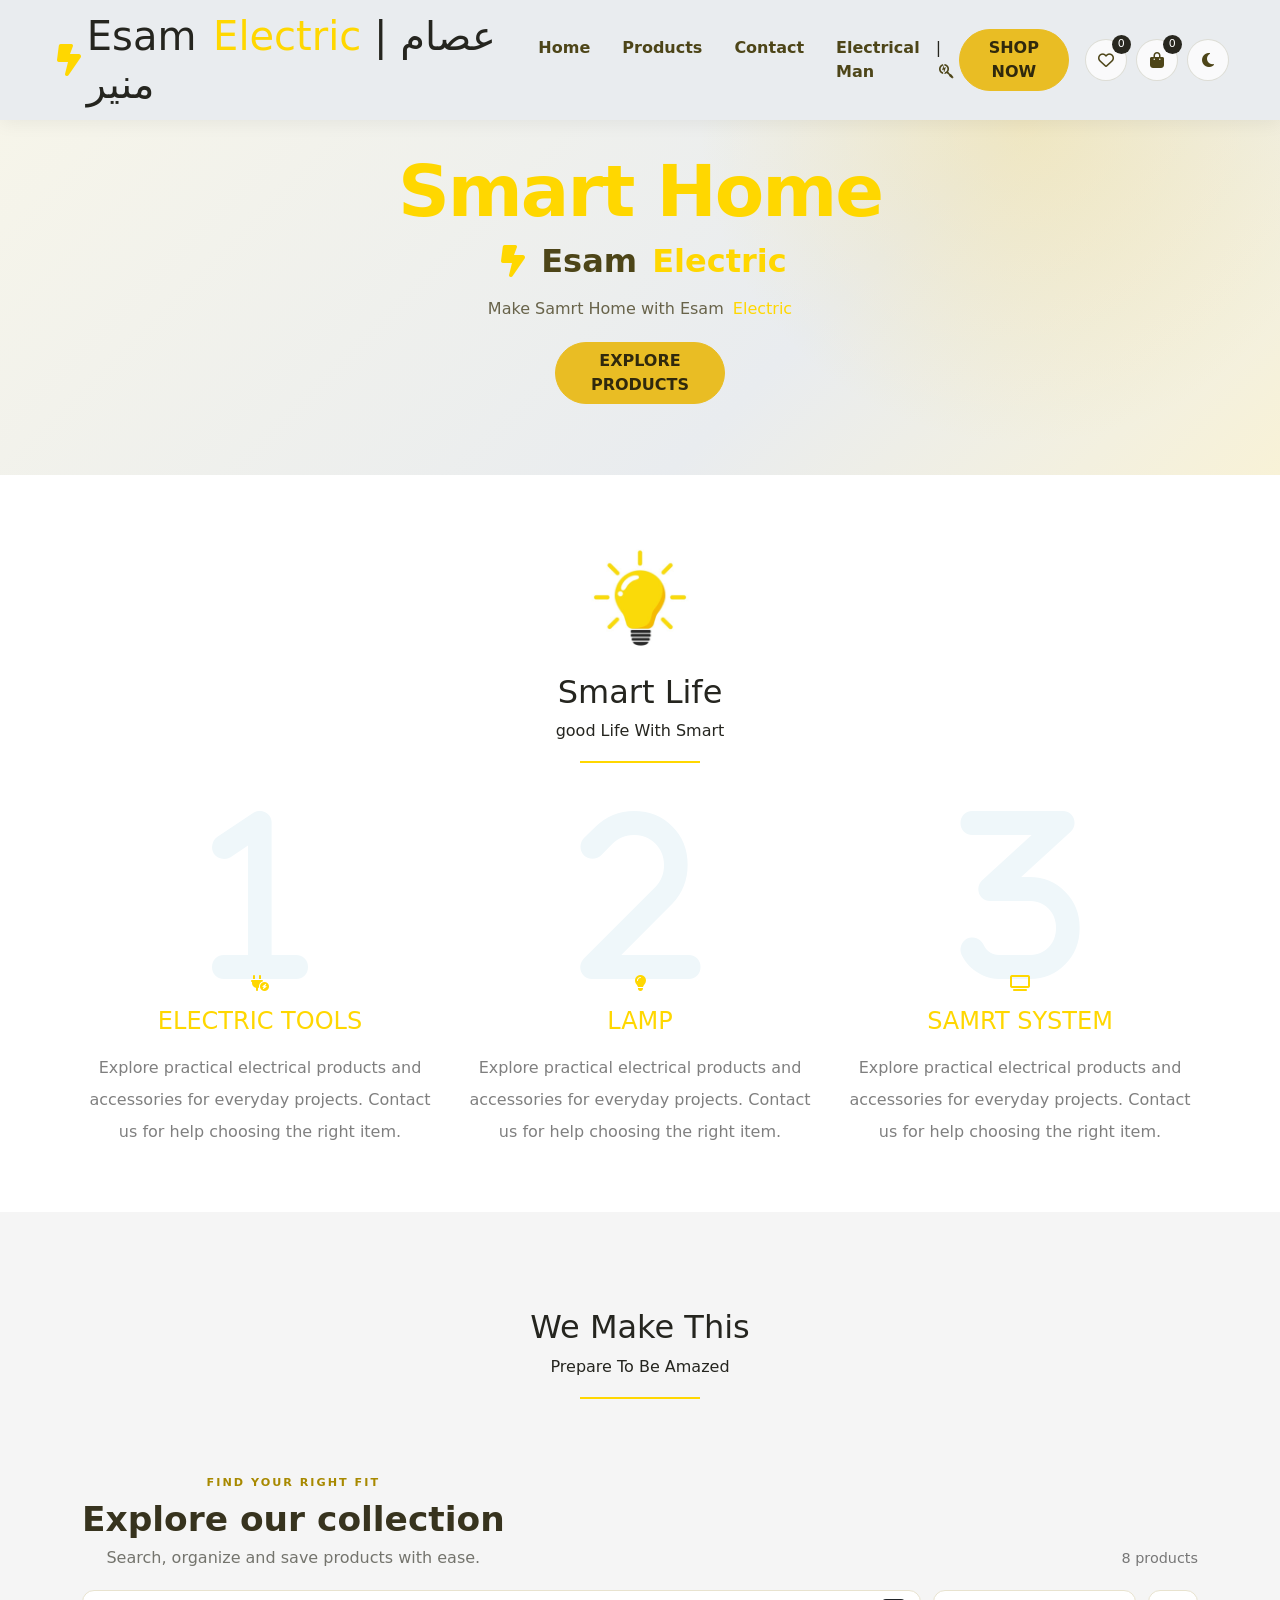
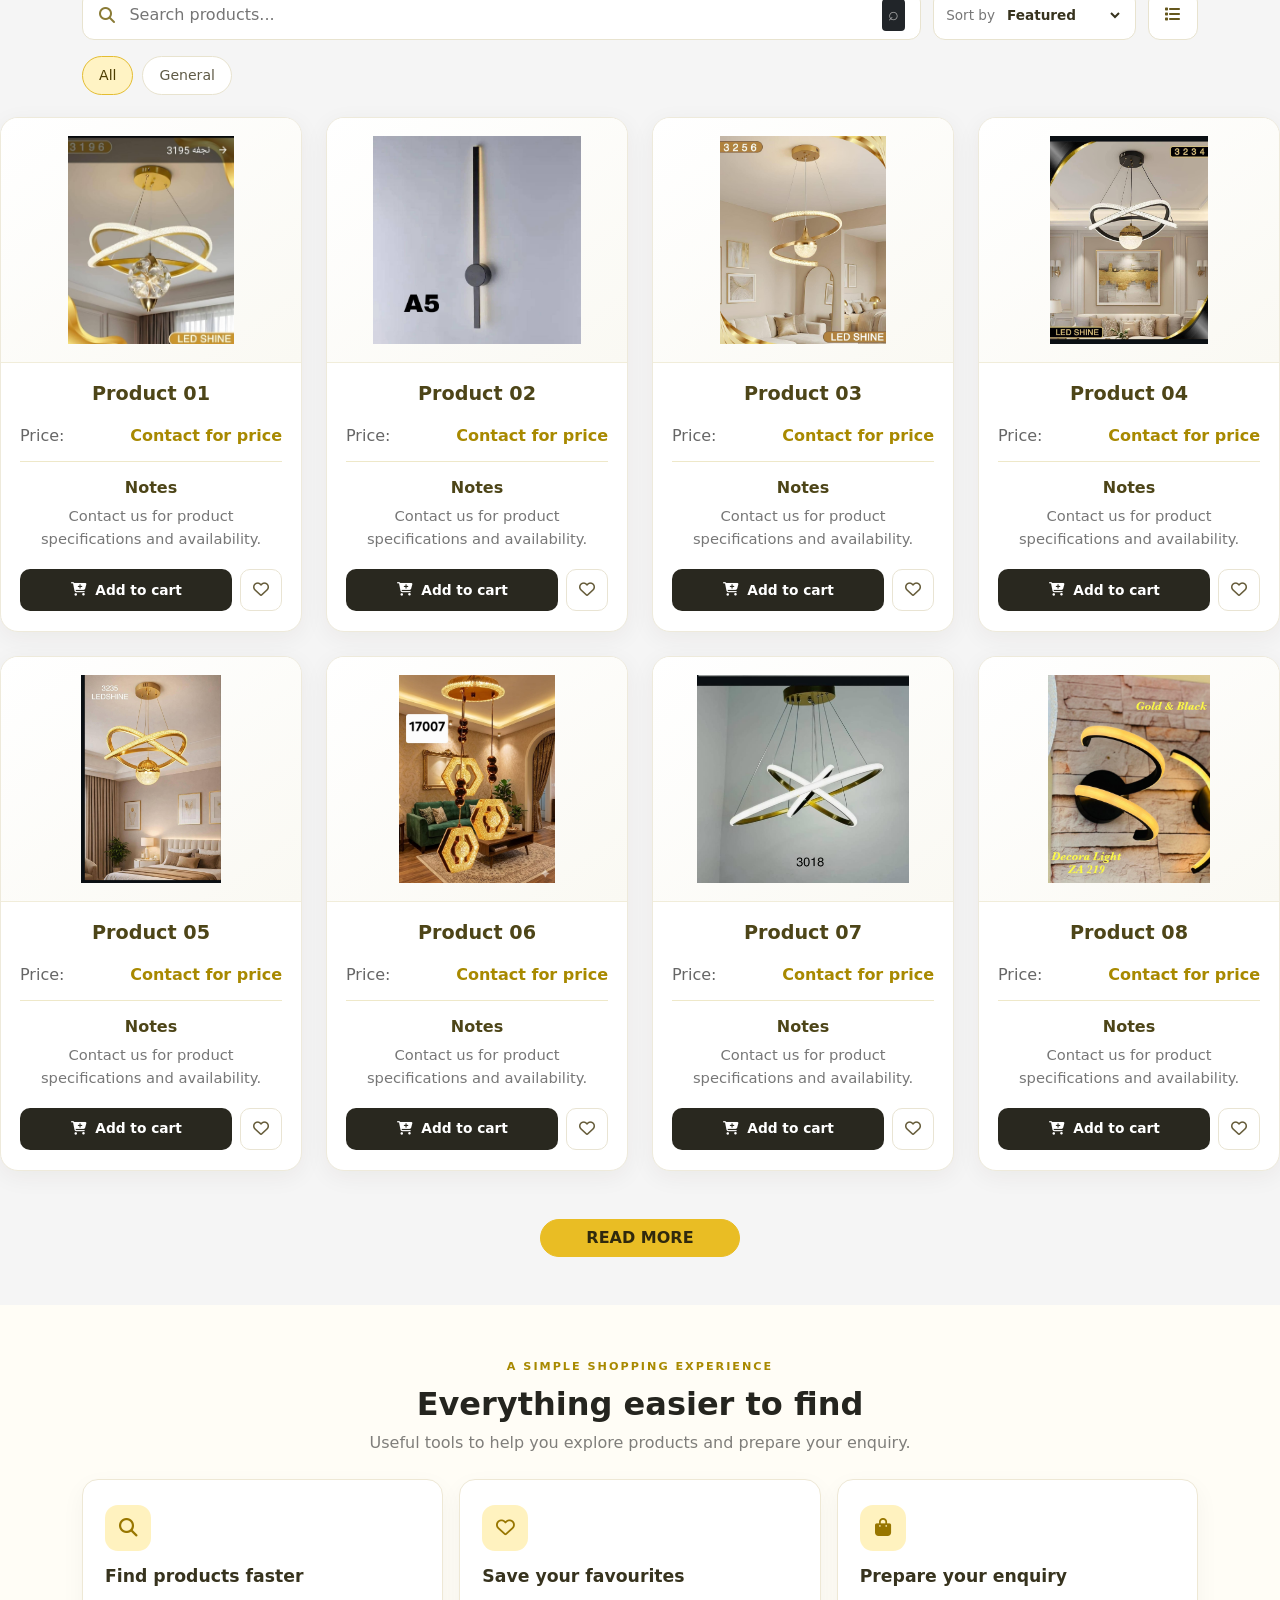
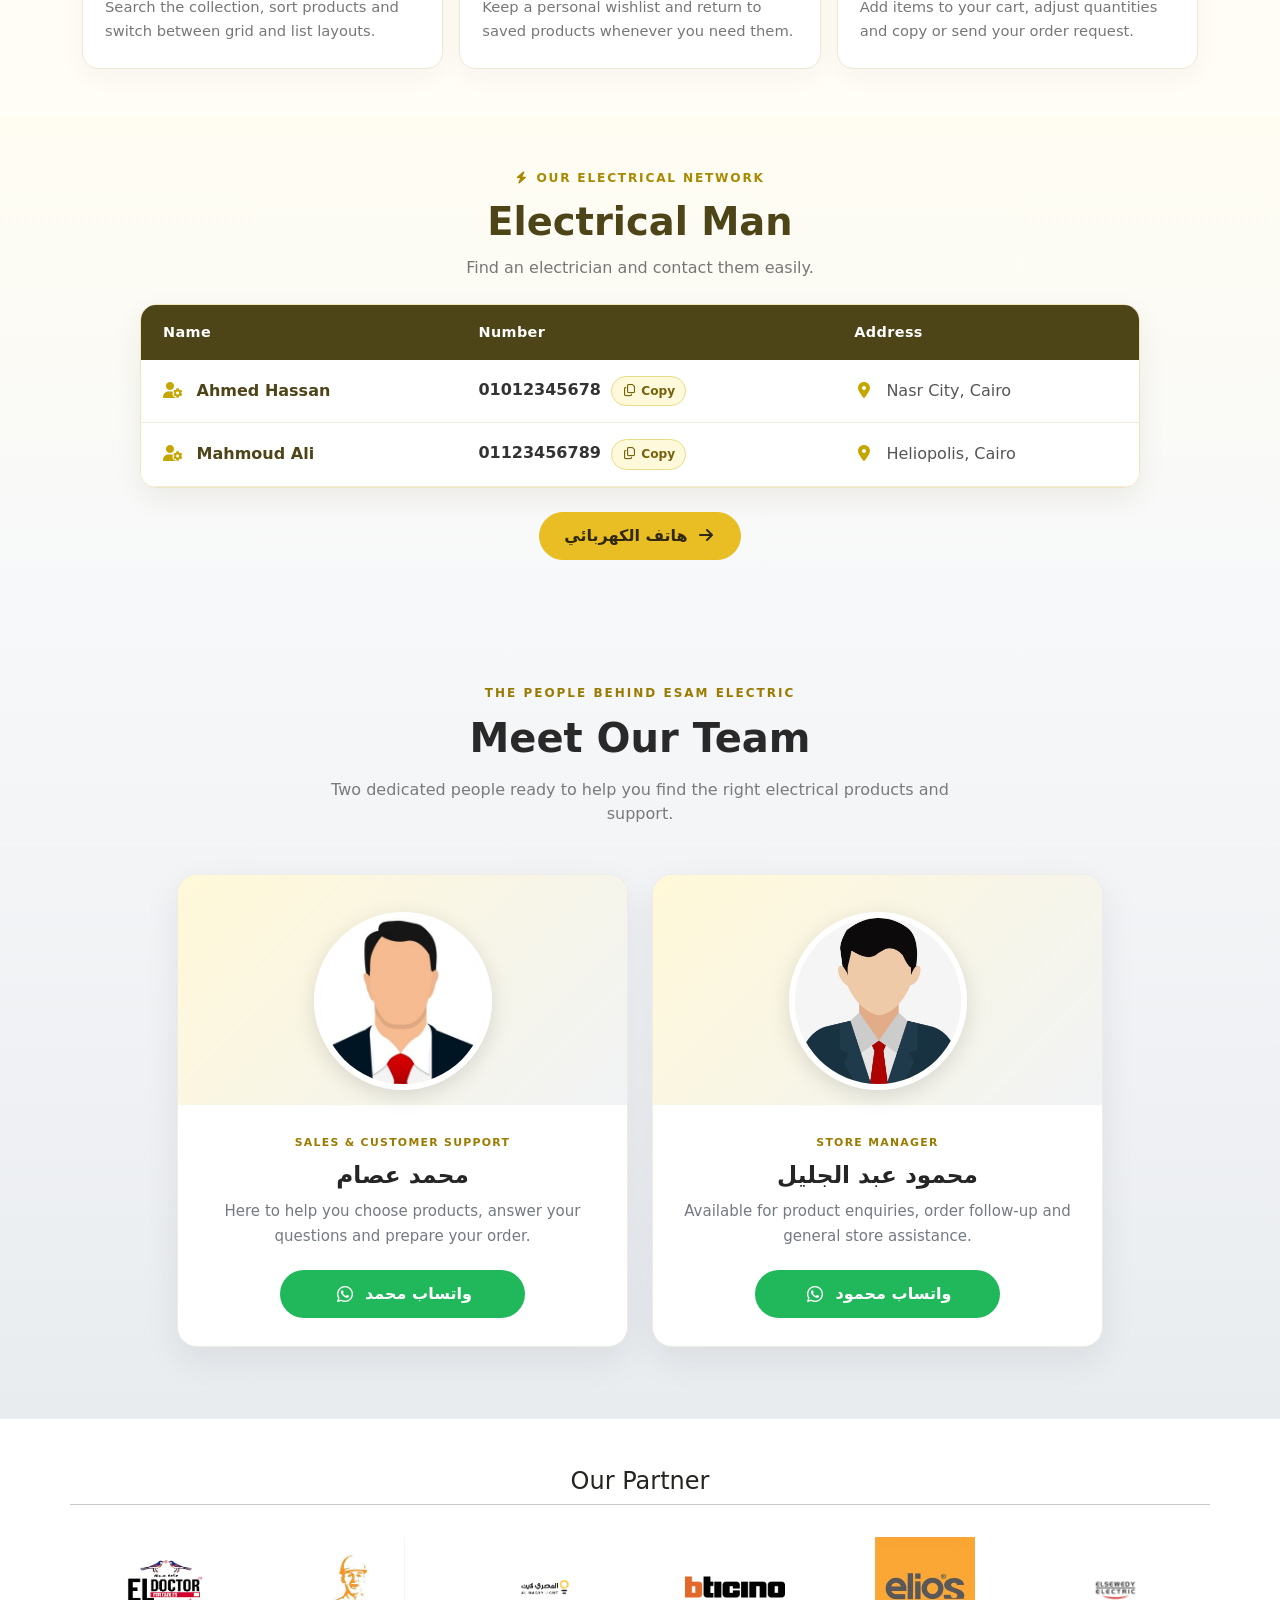
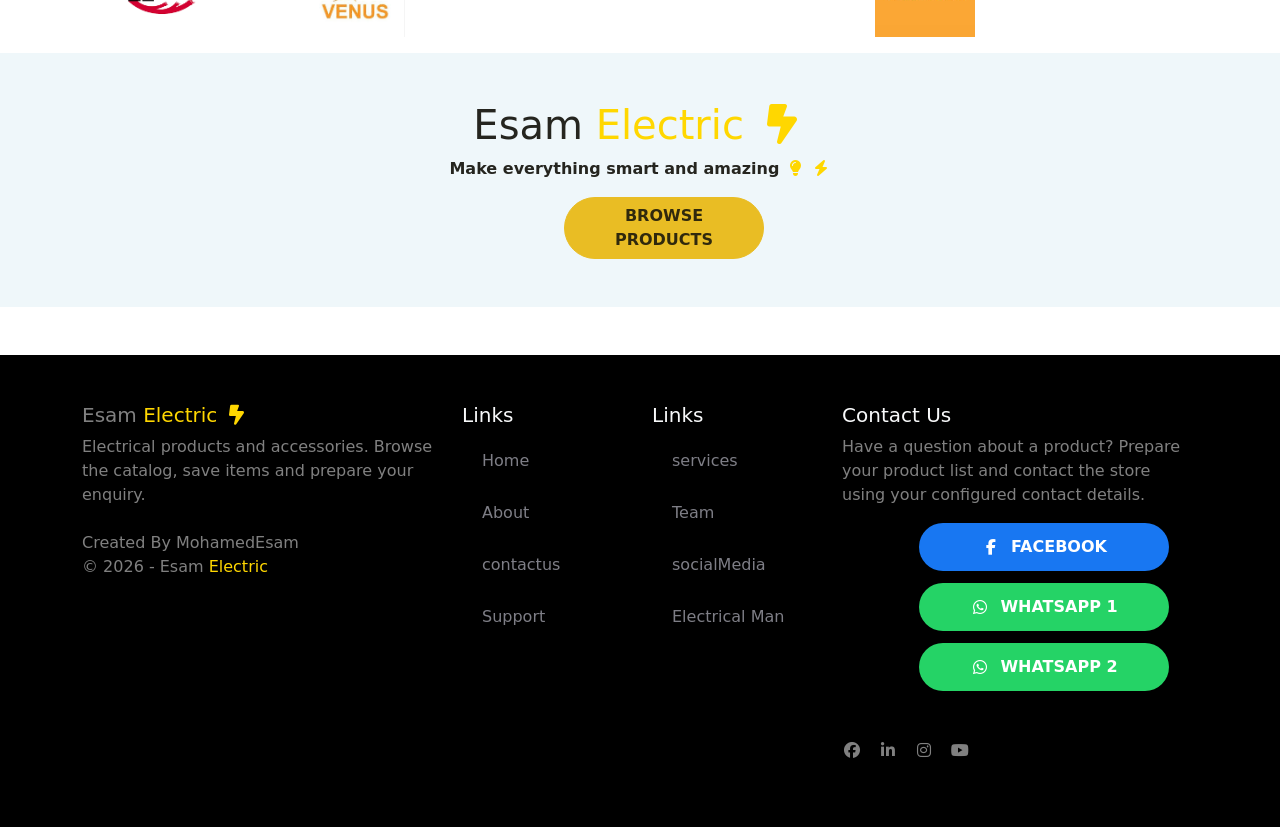
==== index.html @ a7128b16 "init" ====
<!DOCTYPE html>

<html lang="en">
<head>
<meta charset="utf-8"/>
<meta content="width=device-width, initial-scale=1.0" name="viewport"/>
<meta content="Esam Electric — explore electrical products, save favourites and prepare product enquiries." name="description"/>
<link href="css/all.min.css" rel="stylesheet"/>
<link href="css/bootstrap.css" rel="stylesheet"/>
<link href="css/all.css" rel="stylesheet"/>
<link href="css/style.css" rel="stylesheet"/>
<link href="https://cdnjs.cloudflare.com/ajax/libs/font-awesome/6.5.0/css/all.min.css" rel="stylesheet"/>
<title>Esam Electric</title>
</head>
<body>

<!-- بداية القسم (section1): القسم الرئيسي أعلى الصفحة: يعرض رسالة ترحيبية وصورة/محتوى تعريفي مع أزرار الانتقال للتسوق. --><section class="section1">

<nav class="navbar navbar-expand-lg bg-body-secondary fixed-top">

<div class="container-fluid">
<i class="power fa-solid fa-bolt-lightning fa-2xl"></i>
<h1>
<span class="esam">Esam </span>
<span class="electric ms-1">Electric</span>
|
عصام منير

</h1>
<!-- بداية الزر (navbar-toggler --><button aria-controls="navbarSupportedContent" aria-expanded="false" aria-label="Toggle navigation" class="navbar-toggler" data-bs-target="#navbarSupportedContent" data-bs-toggle="collapse" type="button">
<span class="navbar-toggler-icon"></span>
</button><!-- نهاية الزر (navbar-toggler -->

<div class="collapse navbar-collapse" id="navbarSupportedContent">
<ul class="navbar-nav ms-auto mb-2 mb-lg-0">
<li class="nav-item">
<a class="nav-link p-lg-3" href="#Home">Home</a>
</li>
<li class="nav-item">
<a class="nav-link p-lg-3" href="products.html">Products</a>
</li>
<li class="nav-item">
<a class="nav-link p-lg-3" href="#foot">Contact</a>
</li>
<li class="nav-item">
<a class="nav-link p-lg-3" href="#ElectricalMan">Electrical Man</a>
</li>
</ul>

<div>
<span>|</span>
<i class="searchicon fa-brands fa-searchengin"></i>

</div>
<!-- START Button: text-uppercase btn main-btn btn-primary rounded-pill --><a class="text-uppercase btn main-btn btn-primary rounded-pill" href="products.html" style="min-width:110px;">Shop Now</a><!-- END Button: text-uppercase btn main-btn btn-primary rounded-pill -->

</div>

</div>


</nav>

<div class="samartHome d-flex justify-content-center align-items-center bg-body-secondary">

<div class="text-center mt-5">
<h2 style="color:gold;">Smart Home</h2>

<div class="hero-brand d-flex justify-content-center align-items-center gap-2 mb-2">
<i class="power fa-solid fa-bolt-lightning fa-2xl"></i>
<h1 class="mb-0">
<span class="esam">Esam </span>
<span class="electric ms-1">Electric</span>
</h1>

</div>
<h6> Make Samrt Home with Esam <span class="electric ms-1">Electric</span></h6>
<!-- START Button: text-uppercase btn main-btn btn-primary rounded-pill mb-3 --><a class="text-uppercase btn main-btn btn-primary rounded-pill mb-3" href="products.html" style="width: 170px;">Explore Products</a><!-- END Button: text-uppercase btn main-btn btn-primary rounded-pill mb-3 -->

</div>

</div>


</section><!-- نهاية القسم (section1) -->

<div class="section3 text-center mt-5 mb-5">

<div class="container">

<div class="main-title mt-5 mb-5 position-relative">

<img alt="" src="img/T Bulb Icon Vector T Bulb Ideas Symbol Illustration, Bulb Icons, Symbol Icons, Electricity Clipart PNG and Vector with Transparent Background for Free Download.jpg" style="width: 150px;"/>

<h2>Smart Life </h2>
<p>good Life With Smart</p>

</div>

<div class="row" id="services">

<div class="col-md-6 col-lg-4">

<!-- بداية Category card: بطاقة تصنيف: تمثل مجموعة من المنتجات، والضغط عليها يساعد العميل في الوصول إلى النوع المطلوب.): زر الانتقال إلى صفحة المنتجات لبدء التسوق.) --><div class="Category">

<div class="icon-holder position-relative">
<i class="fa-solid fa-1 position-absolute bottom-0 number"></i>
<i class="fa-solid fa-plug-circle-bolt position-absolute bottom-0 icon"></i>

</div>
<h4 class="mb-3 mt-3 text-uppercase">
              Electric Tools
            </h4>
<p class="text-black-50 lh-lg">
              Explore practical electrical products and accessories for everyday projects.
              Contact us for help choosing the right item.
            </p>

</div><!-- نهاية Category card -->


</div>

<div class="col-md-6 col-lg-4">

<!-- بداية Category card: بطاقة تصنيف: تمثل مجموعة من المنتجات، والضغط عليها يساعد العميل في الوصول إلى النوع المطلوب. --><div class="Category">

<div class="icon-holder position-relative">
<i class="fa-solid fa-2 position-absolute bottom-0 number"></i>
<i class="fa-solid fa-lightbulb position-absolute bottom-0 icon"></i>

</div>
<h4 class="mb-3 mt-3 text-uppercase">
              Lamp
            </h4>
<p class="text-black-50 lh-lg">
              Explore practical electrical products and accessories for everyday projects.
              Contact us for help choosing the right item.
            </p>

</div><!-- نهاية Category card -->


</div>

<div class="col-md-6 col-lg-4">

<!-- بداية Category card: بطاقة تصنيف: تمثل مجموعة من المنتجات، والضغط عليها يساعد العميل في الوصول إلى النوع المطلوب. --><div class="Category">

<div class="icon-holder position-relative">
<i class="fa-solid fa-3 position-absolute bottom-0 number"></i>
<i class="fa-solid fa-tv position-absolute bottom-0 icon"></i>

</div>
<h4 class="mb-3 mt-3 text-uppercase">
              Samrt System
            </h4>
<p class="text-black-50 lh-lg">
              Explore practical electrical products and accessories for everyday projects.
              Contact us for help choosing the right item.
            </p>

</div><!-- نهاية Category card -->

</div>

</div>

</div>

</div>

<div class="work text-center pt-5 pb-5">

<div class="contanier">

<div class="main-title mt-5 mb-5 position-relative">
<h2>We Make This </h2>
<p>Prepare To Be Amazed</p>

</div>

<div class="row g-4" id="Home">

<div class="col-sm-6 col-lg-4 col-xl-3">

<!-- بداية Product card: بطاقة منتج: تعرض صورة المنتج واسمه وتفاصيله، ومنها يستطيع العميل معاينة المنتج أو تنفيذ الإجراءات المتاحة له. --><article class="product-card h-100">

<div class="product-image-wrap">

<img alt="Product 01" class="product-image" loading="lazy" src="img/WhatsApp Image 2026-03-24 at 10.27.38 PM.jpeg"/>


</div>

<div class="product-info">
<h2 class="product-name mb-0">Product 01</h2>
<p class="product-price"><span>Price:</span> <strong>Contact for price</strong></p>

<div class="product-notes">
<h3>Notes</h3>
<p>Contact us for product specifications and availability.</p>

</div>

</div>

</article><!-- نهاية Product card -->

</div>

<div class="col-sm-6 col-lg-4 col-xl-3">

<!-- بداية Product card: بطاقة منتج: تعرض صورة المنتج واسمه وتفاصيله، ومنها يستطيع العميل معاينة المنتج أو تنفيذ الإجراءات المتاحة له. --><article class="product-card h-100">

<div class="product-image-wrap">

<img alt="Product 02" class="product-image" loading="lazy" src="img/WhatsApp Image 2026-03-24 at 10.27.39 PM.jpeg"/>


</div>

<div class="product-info">
<h2 class="product-name mb-0">Product 02</h2>
<p class="product-price"><span>Price:</span> <strong>Contact for price</strong></p>

<div class="product-notes">
<h3>Notes</h3>
<p>Contact us for product specifications and availability.</p>

</div>

</div>

</article><!-- نهاية Product card -->

</div>

<div class="col-sm-6 col-lg-4 col-xl-3">

<!-- بداية Product card: بطاقة منتج: تعرض صورة المنتج واسمه وتفاصيله، ومنها يستطيع العميل معاينة المنتج أو تنفيذ الإجراءات المتاحة له. --><article class="product-card h-100">

<div class="product-image-wrap">

<img alt="Product 03" class="product-image" loading="lazy" src="img/WhatsApp Image 2026-03-24 at 10.27.43 PM.jpeg"/>


</div>

<div class="product-info">
<h2 class="product-name mb-0">Product 03</h2>
<p class="product-price"><span>Price:</span> <strong>Contact for price</strong></p>

<div class="product-notes">
<h3>Notes</h3>
<p>Contact us for product specifications and availability.</p>

</div>

</div>

</article><!-- نهاية Product card -->

</div>

<div class="col-sm-6 col-lg-4 col-xl-3">

<!-- بداية Product card: بطاقة منتج: تعرض صورة المنتج واسمه وتفاصيله، ومنها يستطيع العميل معاينة المنتج أو تنفيذ الإجراءات المتاحة له. --><article class="product-card h-100">

<div class="product-image-wrap">

<img alt="Product 04" class="product-image" loading="lazy" src="img/WhatsApp Image 2026-03-24 at 10.27.44 PM (1).jpeg"/>


</div>

<div class="product-info">
<h2 class="product-name mb-0">Product 04</h2>
<p class="product-price"><span>Price:</span> <strong>Contact for price</strong></p>

<div class="product-notes">
<h3>Notes</h3>
<p>Contact us for product specifications and availability.</p>

</div>

</div>

</article><!-- نهاية Product card -->

</div>

<div class="col-sm-6 col-lg-4 col-xl-3">

<!-- بداية Product card: بطاقة منتج: تعرض صورة المنتج واسمه وتفاصيله، ومنها يستطيع العميل معاينة المنتج أو تنفيذ الإجراءات المتاحة له. --><article class="product-card h-100">

<div class="product-image-wrap">

<img alt="Product 05" class="product-image" loading="lazy" src="img/WhatsApp Image 2026-03-24 at 10.27.44 PM.jpeg"/>


</div>

<div class="product-info">
<h2 class="product-name mb-0">Product 05</h2>
<p class="product-price"><span>Price:</span> <strong>Contact for price</strong></p>

<div class="product-notes">
<h3>Notes</h3>
<p>Contact us for product specifications and availability.</p>

</div>

</div>

</article><!-- نهاية Product card -->

</div>

<div class="col-sm-6 col-lg-4 col-xl-3">

<!-- بداية Product card: بطاقة منتج: تعرض صورة المنتج واسمه وتفاصيله، ومنها يستطيع العميل معاينة المنتج أو تنفيذ الإجراءات المتاحة له. --><article class="product-card h-100">

<div class="product-image-wrap">

<img alt="Product 06" class="product-image" loading="lazy" src="img/WhatsApp Image 2026-03-24 at 10.27.45 PM.jpeg"/>


</div>

<div class="product-info">
<h2 class="product-name mb-0">Product 06</h2>
<p class="product-price"><span>Price:</span> <strong>Contact for price</strong></p>

<div class="product-notes">
<h3>Notes</h3>
<p>Contact us for product specifications and availability.</p>

</div>

</div>

</article><!-- نهاية Product card -->

</div>

<div class="col-sm-6 col-lg-4 col-xl-3">

<!-- بداية Product card: بطاقة منتج: تعرض صورة المنتج واسمه وتفاصيله، ومنها يستطيع العميل معاينة المنتج أو تنفيذ الإجراءات المتاحة له. --><article class="product-card h-100">

<div class="product-image-wrap">

<img alt="Product 07" class="product-image" loading="lazy" src="img/WhatsApp Image 2026-03-24 at 10.27.47 PM.jpeg"/>


</div>

<div class="product-info">
<h2 class="product-name mb-0">Product 07</h2>
<p class="product-price"><span>Price:</span> <strong>Contact for price</strong></p>

<div class="product-notes">
<h3>Notes</h3>
<p>Contact us for product specifications and availability.</p>

</div>

</div>

</article><!-- نهاية Product card -->

</div>

<div class="col-sm-6 col-lg-4 col-xl-3">

<!-- بداية Product card: بطاقة منتج: تعرض صورة المنتج واسمه وتفاصيله، ومنها يستطيع العميل معاينة المنتج أو تنفيذ الإجراءات المتاحة له. --><article class="product-card h-100">

<div class="product-image-wrap">

<img alt="Product 08" class="product-image" loading="lazy" src="img/WhatsApp Image 2026-03-24 at 10.27.49 PM.jpeg"/>


</div>

<div class="product-info">
<h2 class="product-name mb-0">Product 08</h2>
<p class="product-price"><span>Price:</span> <strong>Contact for price</strong></p>

<div class="product-notes">
<h3>Notes</h3>
<p>Contact us for product specifications and availability.</p>

</div>

</div>

</article><!-- نهاية Product card -->

</div>

</div>

<div class="readMore d-flex justify-content-center mt-5">
<!-- بداية الزر (btn main-btn btn-primary text-uppercase rounded-pill): زر رئيسي للتنقل إلى صفحة المنتجات أو تنفيذ الإجراء الموضح في النص داخله. --><a class="btn main-btn btn-primary text-uppercase rounded-pill" href="products.html" id="readMoreBtn" style="width: 200px;">
          Read More
        </a><!-- نهاية الزر (btn main-btn btn-primary text-uppercase rounded-pill -->

</div>

</div>

</div>

<!-- بداية القسم (ee-benefits-section): قسم مميزات المتجر: يوضح للعميل طرق البحث وحفظ المنتجات وتجهيز طلب الشراء. --><section class="ee-benefits-section py-5">

<div class="container">

<div class="text-center mb-4">
<span class="ee-kicker">A SIMPLE SHOPPING EXPERIENCE</span>
<h2 class="fw-bold mt-2">Everything easier to find</h2>
<p class="text-black-50">Useful tools to help you explore products and prepare your enquiry.</p>

</div>

<div class="row g-3">

<div class="col-md-4">
<!-- بداية Benefit card: بطاقة ميزة: تشرح إحدى الخدمات أو المزايا التي يوفرها المتجر للعميل. --><article class="ee-benefit-card"><i class="fa-solid fa-magnifying-glass"></i><h3>Find products faster</h3><p>Search the collection, sort products and switch between grid and list layouts.</p>
</article><!-- نهاية Benefit card -->
</div>

<div class="col-md-4">
<!-- بداية Benefit card: بطاقة ميزة: تشرح إحدى الخدمات أو المزايا التي يوفرها المتجر للعميل. --><article class="ee-benefit-card"><i class="fa-regular fa-heart"></i><h3>Save your favourites</h3><p>Keep a personal wishlist and return to saved products whenever you need them.</p>
</article><!-- نهاية Benefit card -->
</div>

<div class="col-md-4">
<!-- بداية Benefit card: بطاقة ميزة: تشرح إحدى الخدمات أو المزايا التي يوفرها المتجر للعميل. --><article class="ee-benefit-card"><i class="fa-solid fa-bag-shopping"></i><h3>Prepare your enquiry</h3><p>Add items to your cart, adjust quantities and copy or send your order request.</p>
</article><!-- نهاية Benefit card -->
</div>

</div>

</div>

</section><!-- نهاية القسم (ee-benefits-section) -->

<!-- بداية القسم (ElectricalMan): قسم دليل الكهربائيين: يعرض بيانات التواصل مع الكهربائيين وروابط الوصول إلى صفحة الطلب. --><section class="electrical-directory-section py-5" id="ElectricalMan">

<div class="container">

<div class="directory-heading text-center mb-4">
<span class="directory-kicker"><i class="fa-solid fa-bolt"></i> OUR ELECTRICAL NETWORK</span>
<h2>Electrical Man</h2>
<p>Find an electrician and contact them easily.</p>

</div>

<div class="directory-table-wrap">

<div class="table-responsive">
<table class="table electrical-table align-middle mb-0">
<thead>
<tr><th scope="col">Name</th><th scope="col">Number</th><th scope="col">Address</th></tr>
</thead>
<tbody>
<tr>
<td><span class="person-name"><i class="fa-solid fa-user-gear"></i> Ahmed Hassan</span></td>
<td><span class="phone-value">01012345678</span><!-- بداية الزر (copy-number --><button aria-label="Copy Ahmed Hassan number" class="copy-number" data-copy="01012345678" type="button"><i class="fa-regular fa-copy"></i> Copy</button><!-- END Button: copy-number --></td>
<td><i class="fa-solid fa-location-dot address-icon"></i> Nasr City, Cairo</td>
</tr>
<tr>
<td><span class="person-name"><i class="fa-solid fa-user-gear"></i> Mahmoud Ali</span></td>
<td><span class="phone-value">01123456789</span><!-- START Button: copy-number --><button aria-label="Copy Mahmoud Ali number" class="copy-number" data-copy="01123456789" type="button"><i class="fa-regular fa-copy"></i> Copy</button><!-- END Button: copy-number --></td>
<td><i class="fa-solid fa-location-dot address-icon"></i> Heliopolis, Cairo</td>
</tr>
</tbody>
</table>

</div>

</div>

<div class="text-center mt-4">
<!-- START Button: btn directory-order-button rounded-pill --><a class="btn directory-order-button rounded-pill" href="Electrical Man.html"> هاتف الكهربائي<i class="fa-solid fa-arrow-right ms-2"></i></a><!-- END Button: btn directory-order-button rounded-pill -->

</div>

</div>

</section><!-- نهاية القسم (ElectricalMan) -->

<!-- بداية القسم (Team): قسم فريق العمل: يعرض أعضاء الفريق وبياناتهم وأزرار التواصل المباشر عبر واتساب. --><section class="ourTeam text-center py-5" id="Team">

<div class="container py-4">
<span class="team-eyebrow">THE PEOPLE BEHIND ESAM ELECTRIC</span>
<h2 class="fw-bold mb-3">Meet Our Team</h2>
<p class="text-black-50 mb-5 team-intro">Two dedicated people ready to help you find the right electrical products and support.</p>

<div class="row justify-content-center g-4 team-grid">

<div class="col-12 col-sm-10 col-md-6 col-lg-5">

<!-- بداية Team member card: بطاقة عضو فريق: تعرض صورة الشخص واسمه ووظيفته ووسيلة التواصل معه. --><article class="team-card h-100">

<div class="team-photo-wrap">

<img alt="Ahmed Samir" class="team-photo" src="img/Businessman User Avatar Wearing Suit With Red Tie, Avatar, Businessman Avatar, User Avatar PNG and Vector with Transparent Background for Free Download.jpg"/>


</div>

<div class="team-card-body">
<span class="team-role">SALES &amp; CUSTOMER SUPPORT</span>
<h3>محمد عصام</h3>
<p>Here to help you choose products, answer your questions and prepare your order.</p>
<!-- START Button: team-whatsapp-btn): زر تفاعلي ينفذ الإجراء المحدد في الرابط أو حدث JavaScript المرتبط به.) --><a class="team-whatsapp-btn" data-team-whatsapp="teamMember1WhatsApp" href="https://wa.me/" rel="noopener noreferrer" target="_blank">
<i aria-hidden="true" class="fa-brands fa-whatsapp"></i>  واتساب محمد 
              </a><!-- نهاية الزر (team-whatsapp-btn -->

</div>

</article><!-- نهاية Team member card -->

</div>

<div class="col-12 col-sm-10 col-md-6 col-lg-5">

<!-- بداية Team member card: بطاقة عضو فريق: تعرض صورة الشخص واسمه ووظيفته ووسيلة التواصل معه. --><article class="team-card h-100">

<div class="team-photo-wrap">

<img alt="Omar Khaled" class="team-photo" src="img/team-manager.jpg"/>


</div>

<div class="team-card-body">
<span class="team-role">STORE MANAGER</span>
<h3>محمود عبد الجليل</h3>
<p>Available for product enquiries, order follow-up and general store assistance.</p>
<!-- بداية الزر (team-whatsapp-btn): زر يفتح محادثة واتساب مع عضو الفريق المحدد؛ غيّر رقم العضو في ملف إعدادات المتجر.) --><a class="team-whatsapp-btn" data-team-whatsapp="teamMember2WhatsApp" href="https://wa.me/" rel="noopener noreferrer" target="_blank">
<i aria-hidden="true" class="fa-brands fa-whatsapp"></i>  واتساب محمود
              </a><!-- نهاية الزر (team-whatsapp-btn -->

</div>

</article><!-- نهاية Team member card -->

</div>

</div>

</div>

</section><!-- نهاية القسم (Team) -->

<div class="partner pt-5 pb-5 text-center">

<div class="container">

<div class="row align-items-center">
<h4>Our Partner</h4>
<hr/>

<div class="col-sm-6 col-md-4 col-lg-2 mt-3 mb-3">

<img alt="" src="img/images (1).png" style="width: 100px;"/>


</div>

<div class="col-sm-6 col-md-4 col-lg-2 mt-3 mb-3">

<img alt="" src="img/images.jpg" style="width: 100px;"/>


</div>

<div class="col-sm-6 col-md-4 col-lg-2 mt-3 mb-3">

<img alt="" src="img/images.png" style="width: 100px;"/>


</div>

<div class="col-sm-6 col-md-4 col-lg-2 mt-3 mb-3">

<img alt="" src="img/logo-bticino.png" style="width: 100px;"/>


</div>

<div class="col-sm-6 col-md-4 col-lg-2 mt-3 mb-3">

<img alt="" src="img/images (1).jpg" style="width: 100px;"/>


</div>

<div class="col-sm-6 col-md-4 col-lg-2 mt-3 mb-3">

<img alt="" src="img/a80abf87507955.Y3JvcCwxNzAwLDEzMjksMCw0MzM.jpg" style="width: 100px;"/>


</div>

</div>

</div>

<div class="project pt-5 pb-5 text-center fw-bold">
<h1>Esam <span>Electric</span>
<span> <i class="power fa-solid fa-bolt-lightning fa-1x"></i></span>
</h1>
<p>Make everything smart and amazing <span style="color: gold;"><i class="fa-solid fa-lightbulb"></i></span> <span style="color: gold;"><i class="fa-solid fa-bolt"></i></span></p>
<!-- بداية الزر (btn main-btn btn-primary text-uppercase rounded-pill ms-5 --><a class="btn main-btn btn-primary text-uppercase rounded-pill ms-5" href="products.html" style="width: 200px;">Browse Products</a><!-- END Button: btn main-btn btn-primary text-uppercase rounded-pill ms-5): زر تصفح قائمة المنتجات.) -->

</div>

</div>

<div class="footer pt-5 pb-5 text-white-50 text-center text-md-start" id="foot">

<div class="container">

<div class="row">

<div class="col-md-6 col-lg-4">

<div class="info">
<h5>Esam <span style="color: gold;">Electric</span>
<span> <i class="power fa-solid fa-bolt-lightning fa-1x" style="color: gold;"></i></span>
</h5>
<p class="mb-4">
              Electrical products and accessories. Browse the catalog, save items and prepare your enquiry.
            </p>

<div class="copyright">
              Created By <span>MohamedEsam</span>

<div>
                © 2026 - <span>Esam <span style="color: gold;">Electric</span></span>

</div>

</div>

</div>

</div>

<div class="col-md-6 col-lg-2">

<div class="links">
<h5 class="text-light">Links</h5>
<ul class="list-unstyled lh-lg">
<ul class="list-unstyled justify-content-center mt-2 mb-5">
<li><a href="#Home">Home</a></li>
<li><a href="#">About</a></li>
<li><a href="#">contactus</a></li>
<li><a href="#">Support</a></li>
</ul>
</ul>

</div>

</div>

<div class="col-md-6 col-lg-2">

<div class="links">
<h5 class="text-light">Links</h5>
<ul class="list-unstyled lh-lg">
<ul class="list-unstyled justify-content-center mt-2 mb-5">
<li><a href="#services">services</a></li>
<li><a href="#Team">Team</a></li>
<li><a href="#">socialMedia</a></li>
<li><a href="#ElectricalMan">Electrical Man</a></li>
</ul>
</ul>

</div>

</div>

<div class="col-md-6 col-lg-4">

<div class="contact">
<h5 class="text-light">
              Contact Us
            </h5>
<p>Have a question about a product? Prepare your product list and contact the store using your configured contact details.</p>

<div class="footer-social-buttons">
<a class="footer-social-button facebook-button" href="https://www.facebook.com/YOUR_PAGE_USERNAME" rel="noopener noreferrer" target="_blank">
<i class="fa-brands fa-facebook-f"></i> Facebook
              </a>
<!-- بداية الزر (footer-social-button whatsapp-button): زر التواصل مع المتجر عبر واتساب من أسفل الصفحة؛ تأكد من وضع رقم المتجر الصحيح. --><a class="footer-social-button whatsapp-button" href="https://wa.me/201XXXXXXXXX" rel="noopener noreferrer" target="_blank">
<i class="fa-brands fa-whatsapp"></i> WhatsApp 1
              </a><!-- نهاية الزر (footer-social-button whatsapp-button -->
<!-- بداية الزر (footer-social-button whatsapp-button): زر التواصل مع المتجر عبر واتساب من أسفل الصفحة؛ تأكد من وضع رقم المتجر الصحيح.) --><a class="footer-social-button whatsapp-button" href="https://wa.me/201XXXXXXXXX" rel="noopener noreferrer" target="_blank">
<i class="fa-brands fa-whatsapp"></i> WhatsApp 2
              </a><!-- نهاية الزر (footer-social-button whatsapp-button) -->

</div>
<ul class="d-flex mt-5 list-unstyled gap-3">
<li><i class="fa-brands fa-facebook"></i></li>
<li><i class="fa-brands fa-linkedin-in"></i></li>
<li><i class="fa-brands fa-instagram"></i></li>
<li><i class="fa-brands fa-youtube"></i></li>
</ul>

</div>

</div>

</div>

</div>

</div>
<script src="js/bootstrap.bundle.js"></script>
<script src="js/store-config.js"></script>
<script src="js/script.js"></script>
</body>
</html>
---- css/style.css ----
/* PROJECT STYLE GUIDE
   ملف التنسيقات الرئيسي للموقع.
   - ألوان وخطوط عامة: ابحث عن :root و body.
   - كل مجموعة selectors تالية تنسق الجزء الموضح في التعليق السابق لها.
   - تعديلات المقاسات والشاشات المختلفة موجودة داخل قواعد @media في نهاية الملف غالباً.
   - اترك ملفات Bootstrap كما هي، وضع تعديلات المشروع هنا لتسهيل صيانتها.
*/

.electric
{
   
    color: gold;
}
.body
{
    height: 1000vh;
}
/* NAVBAR: تنسيق شريط التنقل والقائمة */
.navbar
{
    background-color: rgb(243, 230, 155);
    padding: 12px 0;
}
.navbar .container-fluid {
    align-items: center;
}
.navbar h1 {
    margin-bottom: 0;
}

.hero-brand .power {
    color: gold;
}

.hero-brand h1 {
    color: rgb(77, 69, 24);
    font-size: 2rem;
    font-weight: 700;
}
.navbar .nav-item .nav-link
{
    color:rgb(77, 69, 24);
    
}
.navbar .nav-item .nav-link:focus,
.navbar .nav-item .nav-link:hover
{
    color: goldenrod;
   
}
.power
{
    color: gold;
}
.searchicon
{
    color:  rgb(77, 69, 24);;
}
.btn
{
    background-color: gold;
    color: rgb(77, 69, 24);
}
.section1
{
    height: 400px;
    background-color:#e9ecef;
}
/* HERO: واجهة الترحيب الرئيسية */
.samartHome
{
    
}
.main-title::after{
content: ' ';
width: 120px;
height: 2px;
background-color: gold;
position: absolute;
bottom: -20px;
left:50%;
transform: translateX(-50%);
}
.section3 .icon-holder {
    height: 200px;
}

.section3 .icon-holder .number,
.section3 .icon-holder .icon {
    left: 50%;
    transform: translateX(-50%);
}

.section3 .icon-holder .number {
    font-size: 12rem;
    color: #eff7fa;
    z-index: 1;
}

.section3 .icon-holder .icon {
    z-index: 2;
    color: gold;
}
.section3 h4{
    color: gold;
}
.work
{
    background-color:whitesmoke;
}
.work ul li a {
    text-decoration: none;
    color: black;
    padding: 10px 20px;
    display: inline-block;
    border-radius: 20px;
    transition: 0.3s;
}

.work ul li a:hover,
.work ul li a:focus {
    background-color: gold;
    color: black;
}
.work .box
{
    padding: 5px;
    overflow: hidden;
    position: relative;
    
}
.work .box img {
    width: 50%;
    height: auto;
}
.work .box::before
{
    content: attr(data-work);
    position: absolute;
    width: calc(100% - 10px);
    height:calc(100% - 10px) ;
    background-color:rgba(255, 217, 0, 0.608) ;
    display: flex;
    justify-content: center;
    align-items: center;
    font-weight: bold;
    color: white;
    font-size: 1.5rem;
    transition: 0.3s;
    transform:translateX(calc(-100% - 5px)) ;
}
.work .box:hover::before
{
    transform:translateX(0) ;
}
.readMore .btn
{
    width: 200px;
}
.stuff .description
{
max-width: 500px;
}
/* OUR TEAM: قسم فريق العمل وكروت الأعضاء */
.ourTeam {
    background: linear-gradient(180deg, #f7f8fa 0%, #e9ecef 100%);
}
.team-eyebrow {
    display: inline-block;
    margin-bottom: 12px;
    color: #9a7b00;
    font-size: .75rem;
    font-weight: 800;
    letter-spacing: 2px;
}
.ourTeam h2 { color: #292929; font-size: clamp(1.8rem, 4vw, 2.5rem); }
.team-intro { max-width: 620px; margin-left: auto; margin-right: auto; }
/* TEAM CARD: تفاصيل بطاقة كل عضو في الفريق */
.team-card {
    overflow: hidden;
    height: 100%;
    background: #fff;
    border: 1px solid rgba(77, 69, 24, .10);
    border-radius: 20px;
    box-shadow: 0 12px 35px rgba(20, 25, 35, .08);
    transition: transform .25s ease, box-shadow .25s ease;
}
.team-card:hover { transform: translateY(-6px); box-shadow: 0 18px 42px rgba(20, 25, 35, .13); }
.team-photo-wrap { height: 230px; display: flex; align-items: center; justify-content: center; padding: 22px 22px 0; background: linear-gradient(135deg, #fff8d8, #f1f3f5); }
.team-photo { width: 178px; height: 178px; object-fit: cover; object-position: center top; border: 6px solid #fff; border-radius: 50%; box-shadow: 0 6px 22px rgba(0,0,0,.12); }
.team-card-body { padding: 24px 24px 28px; }
.team-role { display: inline-block; margin-bottom: 10px; color: #9a7b00; font-size: .68rem; font-weight: 800; letter-spacing: 1.3px; }
.team-card h3 { margin: 0 0 10px; color: #252525; font-size: 1.45rem; font-weight: 750; }
.team-card p { min-height: 48px; margin: 0 auto 20px; color: #747982; line-height: 1.7; font-size: .94rem; }
.team-whatsapp-btn { display: inline-flex; align-items: center; justify-content: center; gap: 9px; width: 100%; max-width: 245px; padding: 12px 18px; border-radius: 999px; background: #20b85a; color: #fff; font-weight: 700; text-decoration: none; transition: background .2s ease, transform .2s ease; }
.team-whatsapp-btn:hover, .team-whatsapp-btn:focus { background: #159447; color: #fff; transform: translateY(-2px); }
.team-whatsapp-btn i { font-size: 1.15rem; }
/* RESPONSIVE RULES: قواعد تغيير التخطيط والمقاسات حسب حجم الشاشة */
@media (max-width: 575.98px) {
    .team-photo-wrap { height: 205px; }
    .team-photo { width: 155px; height: 155px; }
    .team-card-body { padding: 21px 18px 24px; }
    .team-card p { min-height: 0; }
}
.project
{
    background-color: #eff7fa;
}
.project span
{
   color: gold;
}
/* FOOTER: تنسيق تذييل الموقع */
.footer
{
    background-color: black;
}
.links ul li a {
    text-decoration: none;
    color: #7e7e86;
    padding: 10px 20px;
    display: inline-block;
    border-radius: 20px;
    transition: 0.3s;
}
.links ul li a:hover,
.links ul li a:focus {
    background-color: gold;
    color: black;
}

/* Products page */
.products-page {
    min-height: 100vh;
    background: #f8f8f5;
}
.products-page .navbar {
    background: #f3e69b;
    padding: 18px 0;
}
.products-page .navbar-brand {
    color: rgb(77, 69, 24);
    text-decoration: none;
}
.products-page .brand-name {
    font-size: 1.65rem;
    font-weight: 700;
}
.products-header {
    padding: 75px 0 55px;
}
.products-eyebrow {
    color: #a88900;
    font-size: .8rem;
    font-weight: 700;
    letter-spacing: 2px;
    margin-bottom: 10px;
}
.products-header h1 {
    color: #4d4518;
    font-size: clamp(2rem, 5vw, 3rem);
    font-weight: 700;
    margin-bottom: 12px;
}
/* PRODUCT CARDS: شكل كارت المنتج والصورة والمعلومات */
.product-card {
    overflow: hidden;
    background: #fff;
    border: 1px solid #eee8c9;
    border-radius: 16px;
    box-shadow: 0 5px 18px rgba(77, 69, 24, .07);
    transition: transform .25s ease, box-shadow .25s ease;
}
.product-card:hover {
    transform: translateY(-5px);
    box-shadow: 0 12px 25px rgba(77, 69, 24, .13);
}
.product-image-wrap {
    height: 235px;
    display: flex;
    align-items: center;
    justify-content: center;
    padding: 12px;
    background: #fff;
    border-bottom: 1px solid #f1edda;
}
.product-image {
    width: 100%;
    height: 100%;
    object-fit: contain;
}
.product-info {
    padding: 20px;
}
.product-name {
    color: #4d4518;
    font-size: 1.2rem;
    font-weight: 700;
    margin-bottom: 15px;
}
.product-price {
    display: flex;
    justify-content: space-between;
    gap: 10px;
    padding-bottom: 13px;
    border-bottom: 1px solid #eee8c9;
    color: #666;
}
.product-price strong {
    color: #a88900;
}
.product-notes h3 {
    color: #4d4518;
    font-size: 1rem;
    font-weight: 700;
    margin-bottom: 7px;
}
.product-notes p {
    color: #777;
    font-size: .92rem;
    line-height: 1.6;
    margin-bottom: 0;
    min-height: 45px;
}
.products-footer {
    color: #cfcfcf;
    background: #171717;
}
@media (max-width: 575.98px) {
    .products-header { padding: 55px 0 40px; }
    .product-image-wrap { height: 220px; }
}


/* Keep the homepage products section visible below the fixed navbar. */
#Home {
    scroll-margin-top: 105px;
}


/* Footer social contact buttons */
.footer-social-buttons {
    display: flex;
    flex-direction: column;
    align-items: center;
    gap: 12px;
    margin-left: 3rem;
}
.footer-social-button {
    width: 250px;
    min-height: 48px;
    display: flex;
    align-items: center;
    justify-content: center;
    gap: 10px;
    padding: 10px 16px;
    border-radius: 999px;
    color: #fff;
    font-weight: 600;
    text-decoration: none;
    text-transform: uppercase;
    transition: filter .2s ease, transform .2s ease;
}
.footer-social-button:hover,
.footer-social-button:focus {
    color: #fff;
    filter: brightness(.92);
    transform: translateY(-1px);
}
.facebook-button { background-color: #1877F2; }
.whatsapp-button { background-color: #25D366; }
@media (max-width: 767.98px) {
    .footer-social-buttons { margin-left: 0; align-items: center; }
}


/* Electrical Man directory tables */
/* ELECTRICIAN DIRECTORY: جدول دليل الكهربائيين */
.electrical-directory-section {
    background: linear-gradient(180deg, #fffdf2 0%, #f7f8fa 100%);
}
.directory-heading h1,
.directory-heading h2 {
    color: #4d4518;
    font-weight: 800;
    margin: 10px 0;
}
.directory-heading h1 { font-size: clamp(2rem, 5vw, 2.8rem); }
.directory-heading h2 { font-size: clamp(1.8rem, 4vw, 2.4rem); }
.directory-heading p { color: #777; margin-bottom: 0; }
.directory-kicker {
    display: inline-block;
    color: #a88900;
    font-size: .76rem;
    font-weight: 800;
    letter-spacing: 1.8px;
}
.directory-table-wrap {
    max-width: 1000px;
    margin: 0 auto;
    overflow: hidden;
    background: #fff;
    border: 1px solid #eee6bf;
    border-radius: 16px;
    box-shadow: 0 10px 28px rgba(77, 69, 24, .08);
}
.electrical-table { min-width: 650px; }
.electrical-table thead th {
    padding: 17px 22px;
    background: #4d4518;
    color: #fff;
    border: 0;
    font-size: .9rem;
    letter-spacing: .4px;
}
.electrical-table tbody td {
    padding: 16px 22px;
    color: #555;
    border-color: #f0eddc;
    vertical-align: middle;
}
.electrical-table tbody tr:nth-child(even) { background: #fffdf4; }
.electrical-table tbody tr:hover { background: #fff8d9; }
.person-name { color: #4d4518; font-weight: 700; white-space: nowrap; }
.person-name i { color: #c5a500; margin-right: 8px; }
.phone-value { color: #333; font-weight: 700; font-variant-numeric: tabular-nums; white-space: nowrap; }
.copy-number {
    margin-left: 10px;
    padding: 5px 10px;
    border: 1px solid #eadb86;
    border-radius: 20px;
    background: #fff9dc;
    color: #75620b;
    font-size: .76rem;
    font-weight: 700;
    white-space: nowrap;
    transition: .2s ease;
}
.copy-number:hover { background: #f3e69b; }
.address-icon { color: #c5a500; margin-right: 7px; }
.directory-order-button {
    min-width: 190px;
    padding: 11px 24px;
    background: #d9b900;
    color: #3f3813;
    font-weight: 800;
    transition: .2s ease;
}
.directory-order-button:hover,
.directory-order-button:focus { background: #4d4518; color: #fff; }
.directory-navbar { background: #f3e69b; padding: 15px 0; }
.directory-brand { color: #4d4518; font-size: 1.4rem; font-weight: 800; text-decoration: none; }
.directory-brand i, .directory-brand span { color: #a88900; }
.directory-back-link { color: #4d4518; text-decoration: none; font-weight: 700; }
.directory-back-link:hover { color: #9a7d00; }
.directory-note { color: #888; font-size: .88rem; }
#ElectricalMan { scroll-margin-top: 90px; }
@media (max-width: 575.98px) {
    .electrical-table thead th, .electrical-table tbody td { padding: 13px 15px; }
    .directory-brand { font-size: 1.15rem; }
    .directory-back-link { font-size: .85rem; }
}

/* Product image preview and download */
.product-card { cursor: zoom-in; }
.product-card:focus-visible {
    outline: 3px solid #d9b900;
    outline-offset: 4px;
}
.image-preview-modal {
    position: fixed;
    inset: 0;
    z-index: 99999;
    display: none;
    align-items: center;
    justify-content: center;
    padding: 70px 20px 24px;
    background: rgba(15, 15, 15, .92);
}
.image-preview-modal.is-open { display: flex; }
.image-preview-content {
    position: relative;
    width: min(100%, 1100px);
    height: 100%;
    max-height: 88vh;
    display: flex;
    flex-direction: column;
    align-items: center;
    justify-content: center;
    gap: 14px;
}
.image-preview-modal img {
    display: block;
    flex: 1 1 auto;
    min-height: 0;
    max-width: 100%;
    max-height: calc(88vh - 85px);
    width: auto;
    height: auto;
    object-fit: contain;
    border-radius: 10px;
    background: #fff;
    box-shadow: 0 15px 50px rgba(0, 0, 0, .35);
}
.image-preview-actions {
    flex: 0 0 auto;
    display: flex;
    justify-content: center;
    width: 100%;
}
.image-preview-download {
    display: inline-flex;
    align-items: center;
    justify-content: center;
    gap: 8px;
    min-height: 46px;
    padding: 10px 24px;
    border: 0;
    border-radius: 25px;
    background: #f3e69b;
    color: #4d4518;
    font-weight: 800;
    cursor: pointer;
}
.image-preview-download:hover { background: #e7d36a; }
.image-preview-download:disabled { opacity: .7; cursor: wait; }
.image-preview-close {
    position: fixed;
    top: 18px;
    right: 22px;
    z-index: 100000;
    width: 48px;
    height: 48px;
    border: 2px solid #fff;
    border-radius: 50%;
    background: #252525;
    color: #fff;
    font-size: 30px;
    line-height: 1;
    cursor: pointer;
}
.image-preview-close:hover { background: #555; }
body.image-preview-active { overflow: hidden; }
@media (max-width: 575.98px) {
    .image-preview-modal { padding: 76px 12px 18px; }
    .image-preview-content { max-height: 88vh; }
    .image-preview-modal img { max-height: calc(88vh - 90px); }
    .image-preview-close { top: 12px; right: 12px; width: 44px; height: 44px; }
    .image-preview-download { min-height: 44px; padding: 9px 20px; }
}

/* ===== Esam Electric storefront experience ===== */
:root { --ee-gold:#e9bd24; --ee-ink:#25251f; --ee-muted:#74746d; --ee-paper:#fbfaf6; --ee-line:#ece8d8; --ee-shadow:0 14px 38px rgba(38,35,20,.09); }
html { scroll-behavior:smooth; scroll-padding-top:90px; }
body { color:var(--ee-ink); }
.navbar { z-index:1030; box-shadow:0 3px 18px rgba(0,0,0,.06); }
.navbar .container-fluid { padding-left:clamp(16px,4vw,58px); padding-right:clamp(16px,4vw,58px); }
.navbar .nav-link { font-weight:600; }
.samartHome { min-height:460px; padding:100px 20px 55px; background:radial-gradient(circle at 80% 25%,rgba(255,215,75,.28),transparent 30%),linear-gradient(135deg,#f8f6e9,#e9ecef 65%,#f8f2d7)!important; }
.samartHome h2 { font-size:clamp(2.2rem,6vw,4.5rem); font-weight:800; letter-spacing:-2px; }
.samartHome h6 { color:#68634a; font-size:1rem; margin:18px 0 24px; }
.main-btn,.directory-order-button { background:var(--ee-gold)!important; border-color:var(--ee-gold)!important; color:#30290d!important; font-weight:700; transition:transform .2s,box-shadow .2s; }
.main-btn:hover,.directory-order-button:hover { transform:translateY(-2px); box-shadow:0 8px 20px rgba(201,160,0,.2); }
.ee-header-actions { display:flex; align-items:center; gap:9px; margin-left:16px; }
.ee-header-btn { position:relative; width:42px;height:42px;border:1px solid rgba(77,69,24,.16);border-radius:50%;background:rgba(255,255,255,.75);color:#4d4518;display:grid;place-items:center;font-size:1rem; }
.ee-header-btn:hover { background:#fff1b8; }
.ee-header-btn span { position:absolute;right:-5px;top:-5px;min-width:19px;height:19px;padding:0 4px;border-radius:20px;background:#28271f;color:#fff;font-size:11px;display:grid;place-items:center; }
.ee-catalog-tools { padding-top:42px;padding-bottom:22px; }
.ee-tools-heading { display:flex;justify-content:space-between;align-items:end;gap:20px;margin-bottom:20px; }
.ee-kicker { color:#a88900;font-size:.7rem;font-weight:800;letter-spacing:2px; }
.ee-tools-heading h2 { color:#37331e;font-size:clamp(1.55rem,3vw,2.15rem);font-weight:800;margin:6px 0; }
.ee-tools-heading p { color:var(--ee-muted);margin:0; }
.ee-results-count { color:#777;font-size:.9rem;white-space:nowrap; }
.ee-tools-row { display:flex;gap:12px;align-items:center; }
.ee-search-box { display:flex;align-items:center;gap:11px;flex:1;min-width:0;padding:0 15px;height:50px;border:1px solid #e8e3cf;border-radius:12px;background:#fff;color:#8a7b36; }
.ee-search-box input { width:100%;border:0;outline:0;background:transparent;color:#25251f; }
.ee-search-box kbd { color:#aaa;font-size:1.1rem; }
.ee-sort-box { display:flex;align-items:center;gap:8px;height:50px;padding:0 12px;border:1px solid #e8e3cf;border-radius:12px;background:#fff;color:#777;font-size:.85rem; }
.ee-sort-box select { border:0;outline:0;background:transparent;color:#37331e;font-weight:600; }
.ee-view-toggle { height:50px;width:50px;border:1px solid #e8e3cf;border-radius:12px;background:#fff;color:#65571d; }
.ee-category-chips { display:flex;flex-wrap:wrap;gap:9px;margin-top:16px; }
.ee-chip { border:1px solid #e8e3cf;background:#fff;color:#5f5a46;padding:8px 16px;border-radius:30px;font-size:.88rem;transition:.2s; }
.ee-chip:hover,.ee-chip.is-active { border-color:#e4bd31;background:#fff3c4;color:#4d3d00; }
.ee-hidden { display:none!important; }
.ee-empty-state { padding:55px 15px;text-align:center;color:#777; }.ee-empty-state i {font-size:2rem;color:#c5a322}.ee-empty-state h3 {color:#38351f;margin:12px 0 6px}
.product-card { height:100%;border:1px solid #eeeadb;border-radius:18px;box-shadow:0 6px 24px rgba(51,45,18,.055);transition:transform .25s,box-shadow .25s; }
.product-card:hover { transform:translateY(-6px);box-shadow:0 16px 36px rgba(51,45,18,.12); }
.product-image-wrap { height:245px;background:linear-gradient(145deg,#fff,#faf9f3);padding:18px; }
.product-image { cursor:zoom-in;transition:transform .3s; }.product-card:hover .product-image {transform:scale(1.035)}
.product-info { padding:18px 19px 20px; }.product-name { line-height:1.35;min-height:1.6em; }.product-price { margin-top:12px; }.product-notes p { min-height:48px; }
.ee-product-actions { display:flex;align-items:center;gap:8px;margin-top:17px; }
.ee-add-cart { flex:1;min-height:42px;border:0;border-radius:10px;background:#29281f;color:#fff;font-weight:700;font-size:.86rem;display:flex;justify-content:center;align-items:center;gap:8px;transition:.2s; }
.ee-add-cart:hover { background:#b28b0b;color:#fff; }
.ee-favorite,.ee-edit-product { width:42px;height:42px;border:1px solid #e9e4d3;border-radius:10px;background:#fff;color:#655b39; }
.ee-favorite.is-favorite { color:#d34c55;background:#fff0f1;border-color:#f5c9cc; }.ee-edit-product { display:none; }.ee-admin-tools.is-open ~ .ee-edit-product { display:block; }
.ee-list-view { display:flex;flex-direction:column;gap:14px; }.ee-list-view > [class*="col-"] {width:100%;}.ee-list-view .product-card {display:grid;grid-template-columns:minmax(160px,260px) 1fr;}.ee-list-view .product-image-wrap {height:100%;min-height:210px;border:0;border-right:1px solid #f1edda;}.ee-list-view .product-notes p {min-height:0;}
.ee-toast { position:fixed;z-index:3000;left:50%;bottom:24px;transform:translate(-50%,20px);opacity:0;pointer-events:none;background:#26251e;color:#fff;padding:12px 18px;border-radius:12px;box-shadow:var(--ee-shadow);font-size:.9rem;transition:.25s;max-width:calc(100vw - 30px);text-align:center; }.ee-toast.is-visible {opacity:1;transform:translate(-50%,0)}
.ee-drawer {position:fixed;inset:0;z-index:2500;visibility:hidden;pointer-events:none;}.ee-drawer.is-open {visibility:visible;pointer-events:auto}.ee-drawer-backdrop {position:absolute;inset:0;background:rgba(17,17,13,.48);opacity:0;transition:.25s}.ee-drawer.is-open .ee-drawer-backdrop {opacity:1}.ee-drawer-panel {position:absolute;right:0;top:0;height:100%;width:min(440px,100%);background:#fff;display:flex;flex-direction:column;padding:25px;transform:translateX(105%);transition:transform .28s;box-shadow:-15px 0 40px rgba(0,0,0,.12)}.ee-drawer.is-open .ee-drawer-panel {transform:translateX(0)}
.ee-drawer-head {display:flex;justify-content:space-between;align-items:center;padding-bottom:20px;border-bottom:1px solid var(--ee-line)}.ee-drawer-title {margin:5px 0 0;font-size:1.6rem;font-weight:800;color:#302e22}.ee-drawer-close,.ee-preview-close {width:42px;height:42px;border:0;border-radius:50%;background:#f4f1e6;font-size:1.7rem;line-height:1;color:#38351f}.ee-drawer-items {overflow:auto;flex:1;padding:12px 0}.ee-cart-item {display:flex;gap:14px;padding:14px 0;border-bottom:1px solid #f0eee5}.ee-cart-item img {width:86px;height:86px;object-fit:contain;background:#faf9f5;border-radius:10px}.ee-cart-details {flex:1;min-width:0;display:flex;flex-direction:column;gap:7px}.ee-cart-details strong {color:#33301f}.ee-cart-details>span {font-size:.86rem;color:#777}.ee-quantity {display:flex;align-items:center;gap:13px;margin-top:3px}.ee-quantity button {width:27px;height:27px;border:1px solid #e5dfc8;border-radius:7px;background:#fff}.ee-mini-action {align-self:flex-start;border:0;background:none;color:#967400;padding:3px 0;font-weight:700}.ee-drawer-empty {text-align:center;padding:55px 10px;color:#888}.ee-drawer-empty i {font-size:2.5rem;color:#d4b43a}.ee-drawer-empty h3 {font-size:1.15rem;color:#343124;margin-top:15px}.ee-drawer-footer {border-top:1px solid var(--ee-line);padding-top:17px}.ee-drawer-footer.is-empty {display:none}.ee-drawer-total {display:flex;justify-content:space-between;margin-bottom:14px}.ee-copy-order {width:100%;padding:13px;border:0;border-radius:10px;background:#e8bd28;color:#332b0e;font-weight:800}.ee-clear-cart {width:100%;margin-top:8px;padding:9px;border:1px solid #eee8d5;border-radius:10px;background:#fff;color:#766d54}.ee-drawer-footer p {font-size:.75rem;color:#999;text-align:center;margin:12px 0 0}
.ee-preview-modal {position:fixed;inset:0;z-index:2600;display:none;align-items:center;justify-content:center;padding:22px}.ee-preview-modal.is-open {display:flex}.ee-preview-backdrop {position:absolute;inset:0;background:rgba(15,15,12,.82);backdrop-filter:blur(5px)}.ee-preview-dialog {position:relative;z-index:1;width:min(1000px,100%);max-height:calc(100dvh - 44px);overflow:auto;display:grid;grid-template-columns:minmax(0,1.25fr) minmax(260px,.75fr);background:#fff;border-radius:20px;box-shadow:0 25px 80px rgba(0,0,0,.3)}.ee-preview-close {position:absolute;z-index:3;right:13px;top:13px;width:44px;height:44px;background:#29281f;color:#fff;font-size:1.8rem}.ee-preview-image-wrap {min-height:420px;max-height:calc(100dvh - 44px);display:grid;place-items:center;padding:45px 25px;background:#f8f7f1}.ee-preview-image {display:block;max-width:100%;max-height:calc(100dvh - 145px);width:auto;height:auto;object-fit:contain}.ee-preview-info {padding:55px 28px 28px;display:flex;flex-direction:column;justify-content:center}.ee-preview-name {font-size:clamp(1.4rem,3vw,2rem);font-weight:800;color:#302e22;margin:10px 0}.ee-preview-description {color:#777;line-height:1.7}.ee-preview-price {font-weight:800;color:#967400;margin:8px 0 20px}.ee-preview-actions {display:grid;gap:10px}.ee-preview-actions button {padding:13px;border-radius:10px;font-weight:700}.ee-preview-download {border:0;background:#e8bd28;color:#332b0e}.ee-preview-cart {border:1px solid #29281f;background:#29281f;color:#fff}
.ee-admin-tools {position:fixed;z-index:1800;right:18px;bottom:18px}.ee-admin-toggle {border:0;border-radius:30px;background:#28271f;color:#fff;padding:12px 17px;box-shadow:0 8px 25px #0002;font-size:.85rem}.ee-admin-menu {display:none;position:absolute;right:0;bottom:54px;width:260px;padding:16px;background:#fff;border:1px solid #eee8d5;border-radius:14px;box-shadow:var(--ee-shadow)}.ee-admin-tools.is-open .ee-admin-menu {display:grid;gap:9px}.ee-admin-menu p {font-size:.8rem;color:#777;margin:0 0 4px}.ee-admin-menu button {padding:10px;border:1px solid #eee8d5;border-radius:8px;background:#fff;text-align:left;color:#4b452f;font-size:.85rem}.ee-admin-menu .ee-admin-done {text-align:center;background:#29281f;color:#fff}.ee-admin-tools.is-open ~ body .ee-edit-product {display:block}.ee-admin-tools.is-open .ee-admin-toggle {background:#a98208}
.ee-back-top {position:fixed;right:20px;bottom:85px;z-index:1200;width:43px;height:43px;border:0;border-radius:50%;background:#e8bd28;color:#30290d;box-shadow:0 6px 20px #0002;opacity:0;pointer-events:none;transform:translateY(10px);transition:.2s}.ee-back-top.is-visible {opacity:1;pointer-events:auto;transform:translateY(0)}
.ee-dark-theme {background:#181914!important;color:#eee!important}.ee-dark-theme .work,.ee-dark-theme .products-page,.ee-dark-theme .ee-catalog-tools {background:#181914!important}.ee-dark-theme .product-card,.ee-dark-theme .ee-search-box,.ee-dark-theme .ee-sort-box,.ee-dark-theme .ee-view-toggle,.ee-dark-theme .ee-chip {background:#24251f;color:#eee;border-color:#3c3b30}.ee-dark-theme .ee-tools-heading h2,.ee-dark-theme .product-name,.ee-dark-theme .product-notes h3 {color:#f4e8b5}.ee-dark-theme .product-notes p,.ee-dark-theme .ee-tools-heading p {color:#bbb}.ee-dark-theme .product-image-wrap {background:#20211b;border-color:#3b392c}.ee-dark-theme .ee-search-box input,.ee-dark-theme .ee-sort-box select {color:#fff}
body.ee-panel-open {overflow:hidden}
@media(max-width:767.98px) { .ee-header-actions {margin-left:auto;margin-right:8px}.navbar .container-fluid {flex-wrap:wrap}.ee-tools-heading {align-items:start}.ee-tools-row {flex-wrap:wrap}.ee-search-box {flex-basis:100%}.ee-sort-box {flex:1}.ee-preview-modal {padding:10px}.ee-preview-dialog {grid-template-columns:1fr;max-height:calc(100dvh - 20px);overflow:auto}.ee-preview-image-wrap {min-height:0;height:min(48vh,390px);padding:35px 18px 15px}.ee-preview-image {max-height:calc(48vh - 45px)}.ee-preview-info {padding:20px 22px 22px}.ee-preview-close {right:9px;top:9px;width:40px;height:40px}.ee-list-view .product-card {grid-template-columns:120px 1fr}.ee-list-view .product-image-wrap {min-height:160px;padding:8px}.ee-list-view .product-info {padding:13px}.ee-list-view .product-notes {display:none}.ee-admin-tools {right:12px;bottom:12px}.ee-back-top {right:14px;bottom:75px} }
@media(max-width:420px) { .ee-header-btn {width:37px;height:37px}.ee-header-actions {gap:6px}.ee-tools-heading h2 {font-size:1.45rem}.ee-results-count {font-size:.75rem}.ee-category-chips {gap:6px}.ee-chip {padding:7px 12px;font-size:.8rem}.ee-preview-actions {grid-template-columns:1fr 1fr}.ee-preview-actions button {font-size:.82rem;padding:11px 7px} }
@media(prefers-reduced-motion:reduce) { *,*::before,*::after {scroll-behavior:auto!important;transition:none!important;animation:none!important} }
body.ee-admin-mode .ee-edit-product { display:block; }
.ee-directory-search {display:flex;align-items:center;gap:12px;max-width:620px;margin:0 auto 18px;padding:0 15px;height:48px;background:#fff;border:1px solid #e8e3cf;border-radius:12px;color:#9a7a0b}.ee-directory-search input {flex:1;min-width:0;border:0;outline:0;background:transparent;color:#28271f}.ee-directory-count {font-size:.78rem;color:#999;white-space:nowrap}
.ee-whatsapp-order {width:100%;margin-top:9px;padding:12px;border:0;border-radius:10px;background:#188b58;color:#fff;font-weight:800}.ee-whatsapp-order:hover {background:#126e45}
.section1 {height:auto;min-height:400px}
/* STORE BENEFITS: قسم مميزات المتجر */
.ee-benefits-section {background:#fffdf6}
.ee-benefit-card {height:100%;padding:25px 22px;background:#fff;border:1px solid #eee8d5;border-radius:16px;box-shadow:0 8px 25px rgba(51,45,18,.045)}
.ee-benefit-card>i {width:46px;height:46px;display:grid;place-items:center;border-radius:13px;background:#fff2bf;color:#987600;font-size:1.15rem;margin-bottom:15px}
.ee-benefit-card h3 {font-size:1.08rem;font-weight:800;color:#37331e}
.ee-benefit-card p {margin:0;color:#777;line-height:1.65;font-size:.92rem}
.ee-admin-tools {display:none}
.ee-admin-tools.is-enabled {display:block}
.ee-admin-tools.is-open {display:block}


/* حالة زر نسخ رقم الكهربائي بعد نجاح النسخ */
.copy-number.is-copied { background: #e6f5e9; color: #176b32; border-color: #b8dfc1; }
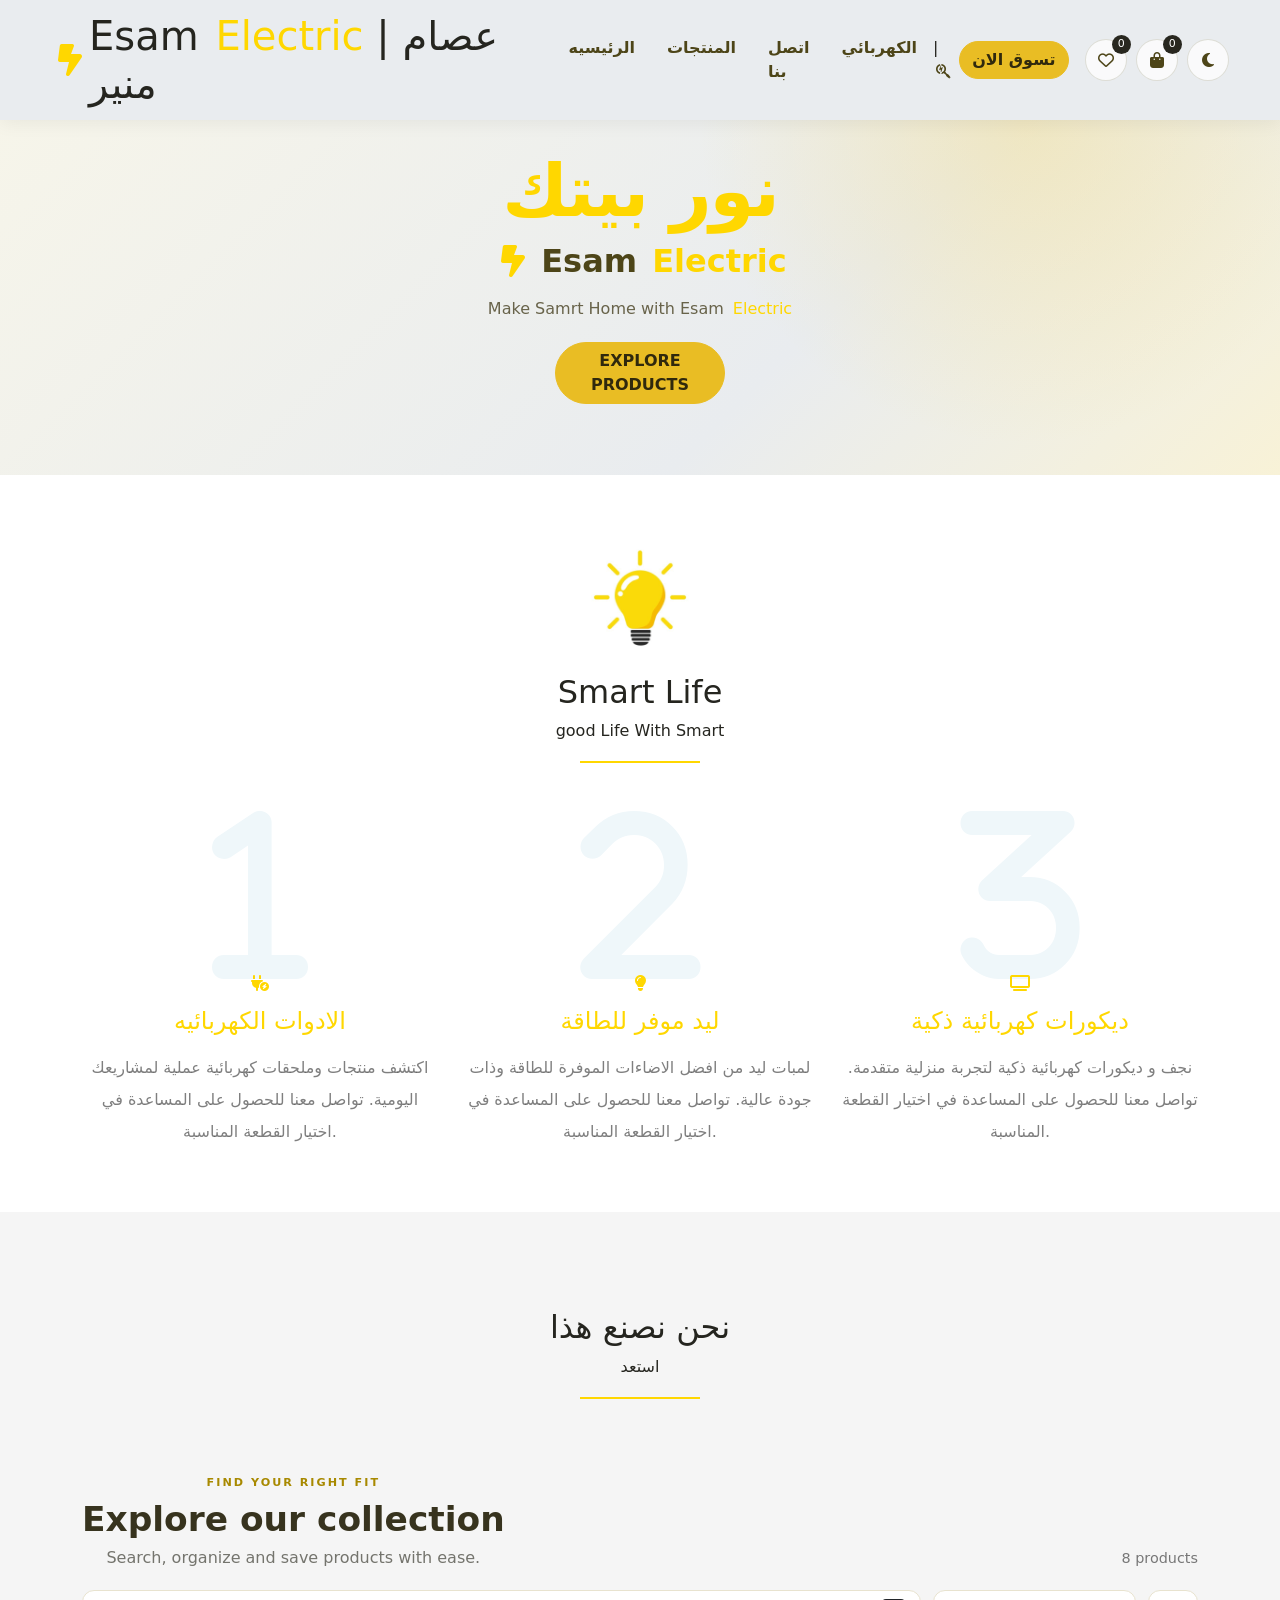
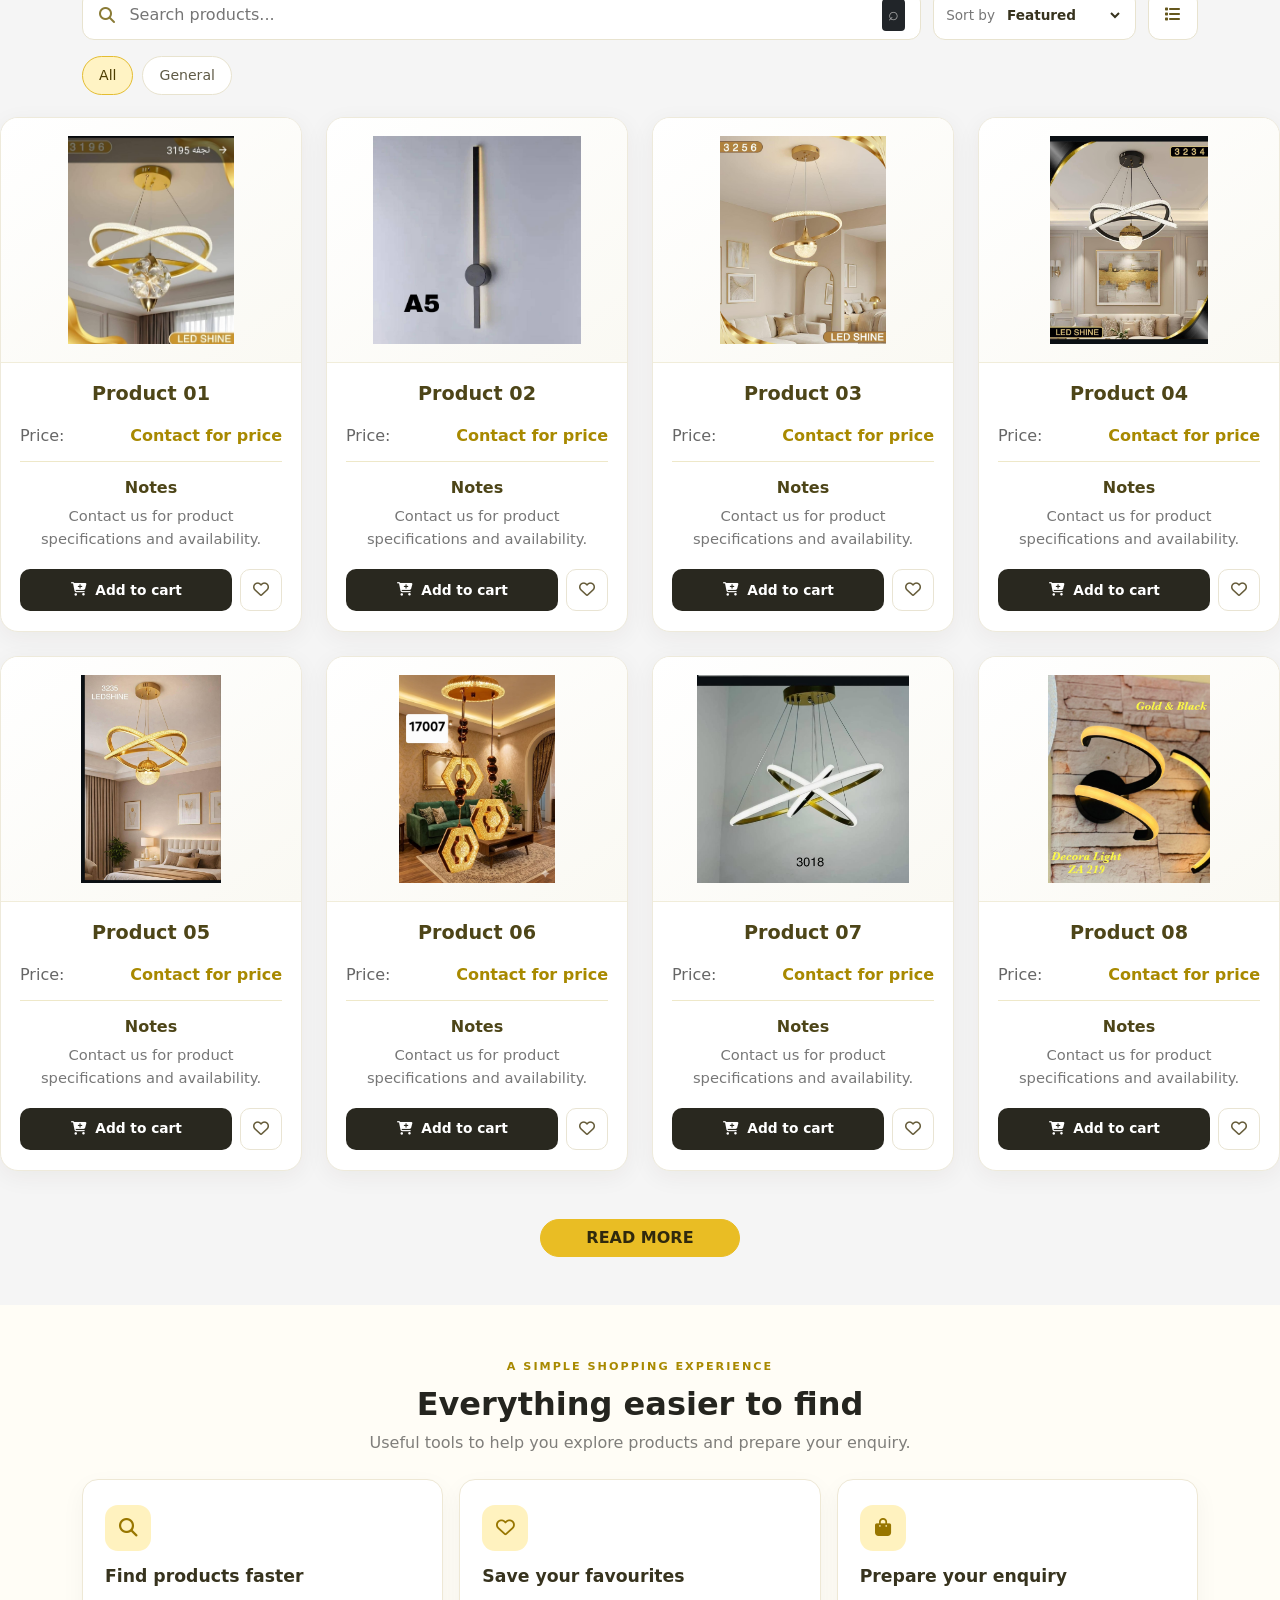
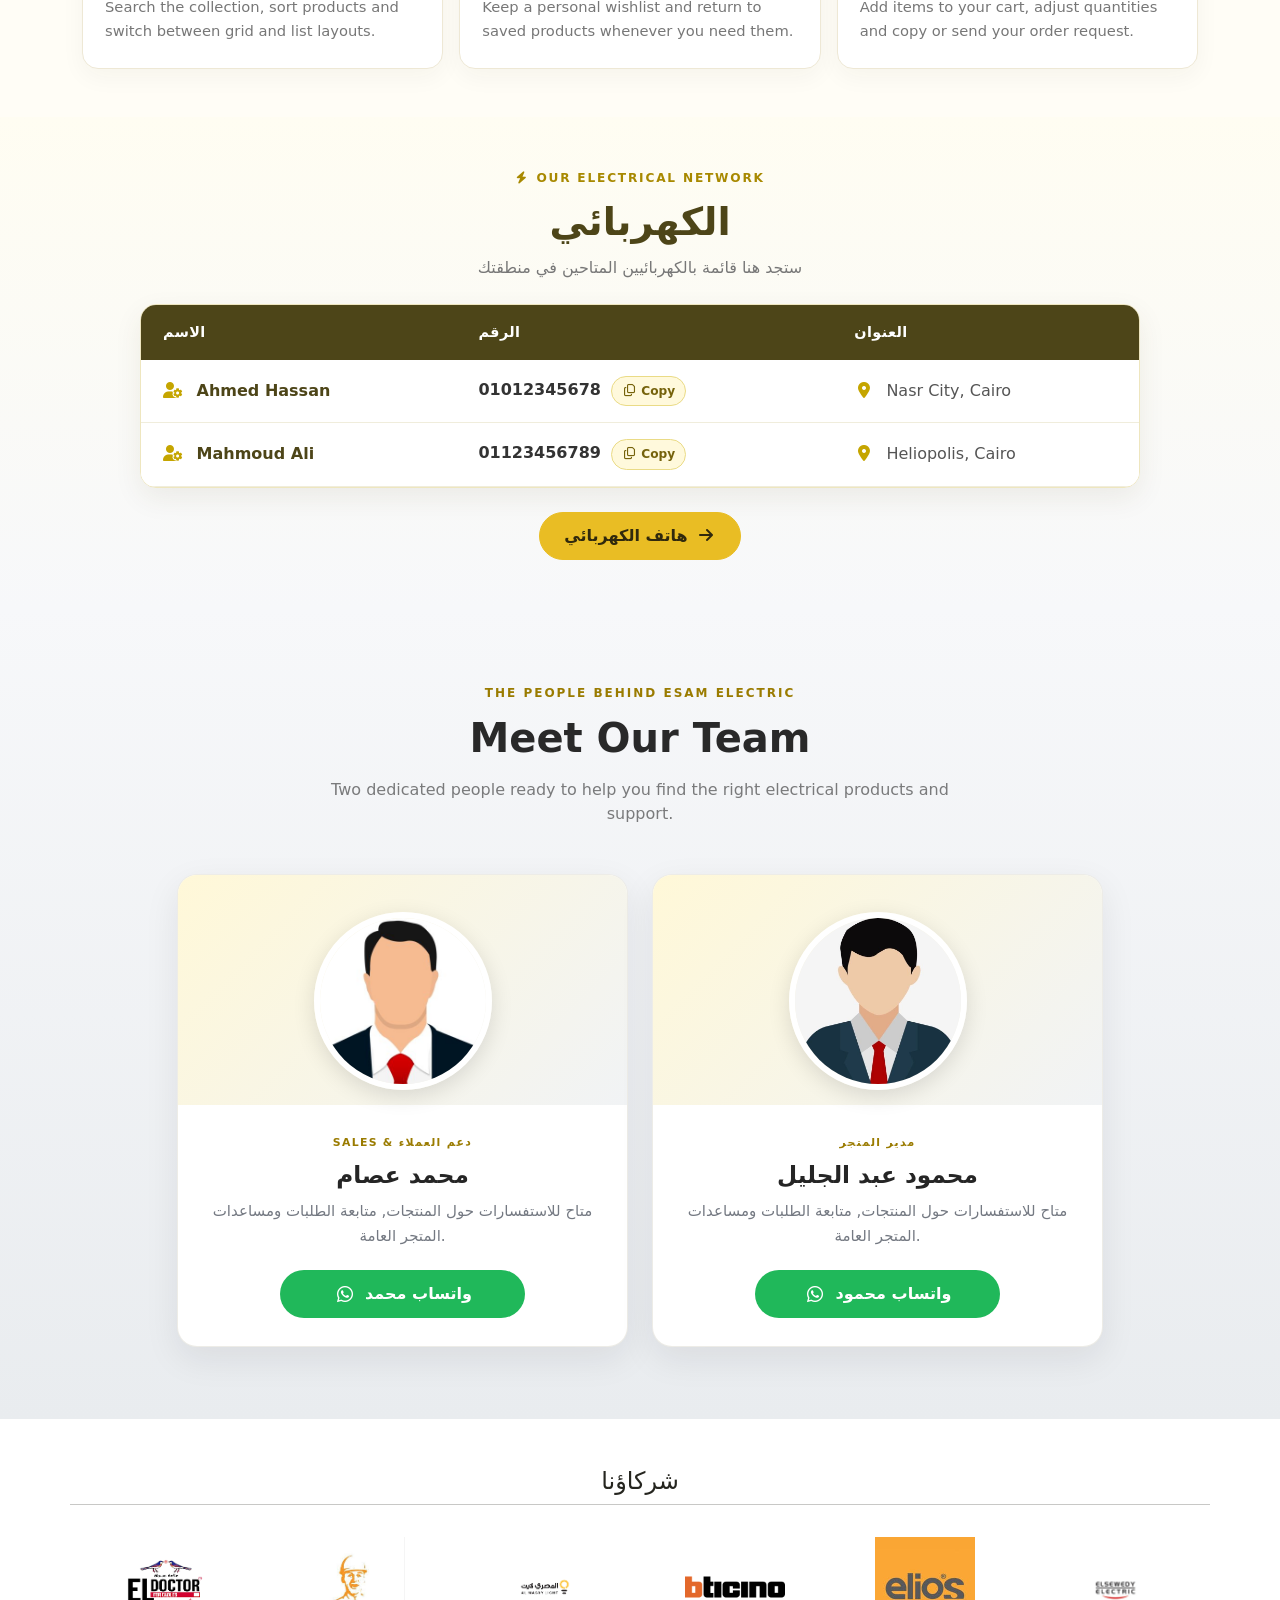
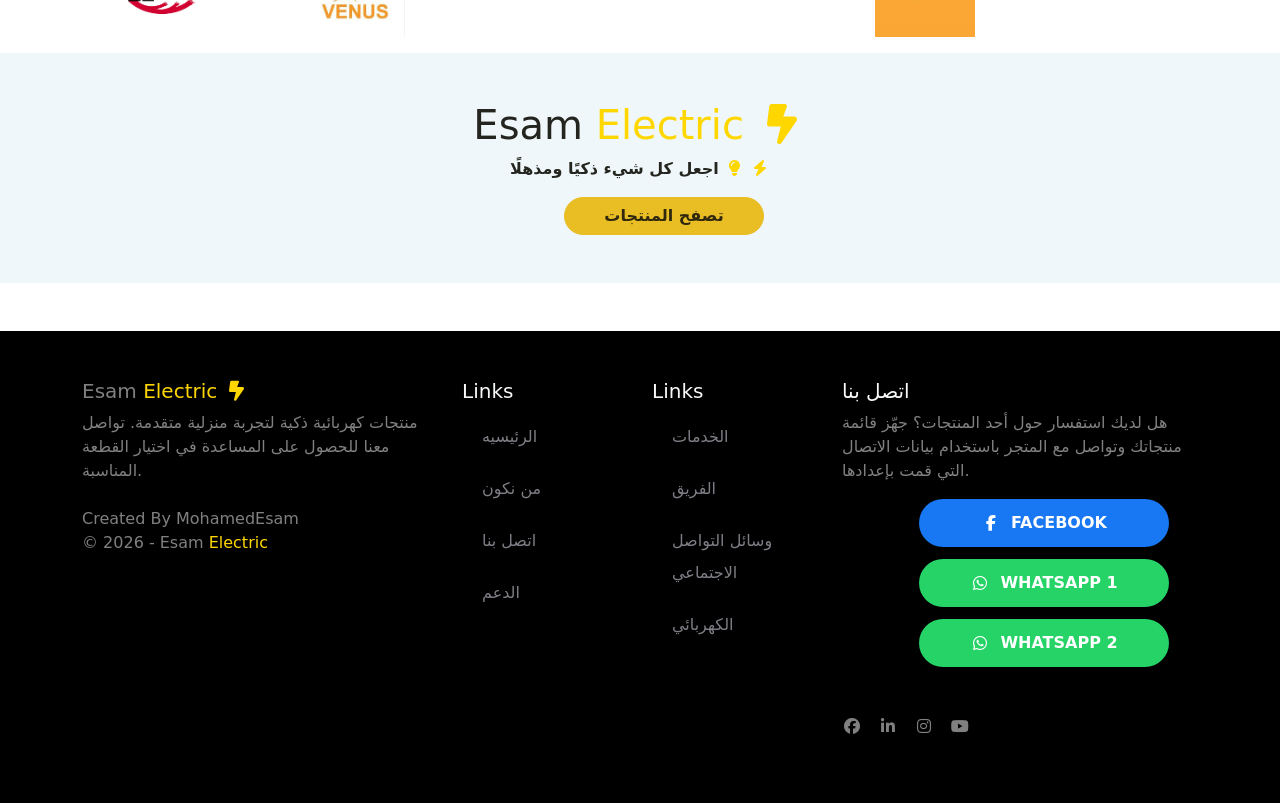
==== commit c1d9f337: "Translate navigation and content to Arabic for better accessibility" ====
--- a/index.html
+++ b/index.html
@@ -1,727 +1,798 @@
 <!DOCTYPE html>
 
 <html lang="en">
+
 <head>
-<meta charset="utf-8"/>
-<meta content="width=device-width, initial-scale=1.0" name="viewport"/>
-<meta content="Esam Electric — explore electrical products, save favourites and prepare product enquiries." name="description"/>
-<link href="css/all.min.css" rel="stylesheet"/>
-<link href="css/bootstrap.css" rel="stylesheet"/>
-<link href="css/all.css" rel="stylesheet"/>
-<link href="css/style.css" rel="stylesheet"/>
-<link href="https://cdnjs.cloudflare.com/ajax/libs/font-awesome/6.5.0/css/all.min.css" rel="stylesheet"/>
-<title>Esam Electric</title>
+  <meta charset="utf-8" />
+  <meta content="width=device-width, initial-scale=1.0" name="viewport" />
+  <meta content="Esam Electric — explore electrical products, save favourites and prepare product enquiries."
+    name="description" />
+  <link href="css/all.min.css" rel="stylesheet" />
+  <link href="css/bootstrap.css" rel="stylesheet" />
+  <link href="css/all.css" rel="stylesheet" />
+  <link href="css/style.css" rel="stylesheet" />
+  <link href="https://cdnjs.cloudflare.com/ajax/libs/font-awesome/6.5.0/css/all.min.css" rel="stylesheet" />
+  <title>Esam Electric</title>
 </head>
+
 <body>
 
-<!-- بداية القسم (section1): القسم الرئيسي أعلى الصفحة: يعرض رسالة ترحيبية وصورة/محتوى تعريفي مع أزرار الانتقال للتسوق. --><section class="section1">
-
-<nav class="navbar navbar-expand-lg bg-body-secondary fixed-top">
-
-<div class="container-fluid">
-<i class="power fa-solid fa-bolt-lightning fa-2xl"></i>
-<h1>
-<span class="esam">Esam </span>
-<span class="electric ms-1">Electric</span>
-|
-عصام منير
-
-</h1>
-<!-- بداية الزر (navbar-toggler --><button aria-controls="navbarSupportedContent" aria-expanded="false" aria-label="Toggle navigation" class="navbar-toggler" data-bs-target="#navbarSupportedContent" data-bs-toggle="collapse" type="button">
-<span class="navbar-toggler-icon"></span>
-</button><!-- نهاية الزر (navbar-toggler -->
-
-<div class="collapse navbar-collapse" id="navbarSupportedContent">
-<ul class="navbar-nav ms-auto mb-2 mb-lg-0">
-<li class="nav-item">
-<a class="nav-link p-lg-3" href="#Home">Home</a>
-</li>
-<li class="nav-item">
-<a class="nav-link p-lg-3" href="products.html">Products</a>
-</li>
-<li class="nav-item">
-<a class="nav-link p-lg-3" href="#foot">Contact</a>
-</li>
-<li class="nav-item">
-<a class="nav-link p-lg-3" href="#ElectricalMan">Electrical Man</a>
-</li>
-</ul>
-
-<div>
-<span>|</span>
-<i class="searchicon fa-brands fa-searchengin"></i>
-
-</div>
-<!-- START Button: text-uppercase btn main-btn btn-primary rounded-pill --><a class="text-uppercase btn main-btn btn-primary rounded-pill" href="products.html" style="min-width:110px;">Shop Now</a><!-- END Button: text-uppercase btn main-btn btn-primary rounded-pill -->
-
-</div>
-
-</div>
-
-
-</nav>
-
-<div class="samartHome d-flex justify-content-center align-items-center bg-body-secondary">
-
-<div class="text-center mt-5">
-<h2 style="color:gold;">Smart Home</h2>
-
-<div class="hero-brand d-flex justify-content-center align-items-center gap-2 mb-2">
-<i class="power fa-solid fa-bolt-lightning fa-2xl"></i>
-<h1 class="mb-0">
-<span class="esam">Esam </span>
-<span class="electric ms-1">Electric</span>
-</h1>
-
-</div>
-<h6> Make Samrt Home with Esam <span class="electric ms-1">Electric</span></h6>
-<!-- START Button: text-uppercase btn main-btn btn-primary rounded-pill mb-3 --><a class="text-uppercase btn main-btn btn-primary rounded-pill mb-3" href="products.html" style="width: 170px;">Explore Products</a><!-- END Button: text-uppercase btn main-btn btn-primary rounded-pill mb-3 -->
-
-</div>
-
-</div>
-
-
-</section><!-- نهاية القسم (section1) -->
-
-<div class="section3 text-center mt-5 mb-5">
-
-<div class="container">
-
-<div class="main-title mt-5 mb-5 position-relative">
-
-<img alt="" src="img/T Bulb Icon Vector T Bulb Ideas Symbol Illustration, Bulb Icons, Symbol Icons, Electricity Clipart PNG and Vector with Transparent Background for Free Download.jpg" style="width: 150px;"/>
-
-<h2>Smart Life </h2>
-<p>good Life With Smart</p>
-
-</div>
-
-<div class="row" id="services">
-
-<div class="col-md-6 col-lg-4">
-
-<!-- بداية Category card: بطاقة تصنيف: تمثل مجموعة من المنتجات، والضغط عليها يساعد العميل في الوصول إلى النوع المطلوب.): زر الانتقال إلى صفحة المنتجات لبدء التسوق.) --><div class="Category">
-
-<div class="icon-holder position-relative">
-<i class="fa-solid fa-1 position-absolute bottom-0 number"></i>
-<i class="fa-solid fa-plug-circle-bolt position-absolute bottom-0 icon"></i>
-
-</div>
-<h4 class="mb-3 mt-3 text-uppercase">
-              Electric Tools
+  <!-- بداية القسم (section1): القسم الرئيسي أعلى الصفحة: يعرض رسالة ترحيبية وصورة/محتوى تعريفي مع أزرار الانتقال للتسوق. -->
+  <section class="section1">
+
+    <nav class="navbar navbar-expand-lg bg-body-secondary fixed-top">
+
+      <div class="container-fluid">
+        <i class="power fa-solid fa-bolt-lightning fa-2xl"></i>
+        <h1>
+          <span class="esam">Esam </span>
+          <span class="electric ms-1">Electric</span>
+          |
+          عصام منير
+
+        </h1>
+        <!-- بداية الزر (navbar-toggler --><button aria-controls="navbarSupportedContent" aria-expanded="false"
+          aria-label="Toggle navigation" class="navbar-toggler" data-bs-target="#navbarSupportedContent"
+          data-bs-toggle="collapse" type="button">
+          <span class="navbar-toggler-icon"></span>
+        </button><!-- نهاية الزر (navbar-toggler -->
+
+        <div class="collapse navbar-collapse" id="navbarSupportedContent">
+          <ul class="navbar-nav ms-auto mb-2 mb-lg-0">
+            <li class="nav-item">
+              <a class="nav-link p-lg-3" href="#Home">الرئيسيه</a>
+            </li>
+            <li class="nav-item">
+              <a class="nav-link p-lg-3" href="products.html">المنتجات</a>
+            </li>
+            <li class="nav-item">
+              <a class="nav-link p-lg-3" href="#foot">اتصل بنا</a>
+            </li>
+            <li class="nav-item">
+              <a class="nav-link p-lg-3" href="#ElectricalMan">الكهربائي</a>
+            </li>
+          </ul>
+
+          <div>
+            <span>|</span>
+            <i class="searchicon fa-brands fa-searchengin"></i>
+
+          </div>
+          <!-- START Button: text-uppercase btn main-btn btn-primary rounded-pill --><a
+            class="text-uppercase btn main-btn btn-primary rounded-pill" href="products.html"
+            style="min-width:110px;">تسوق الان  </a><!-- END Button: text-uppercase btn main-btn btn-primary rounded-pill -->
+
+        </div>
+
+      </div>
+
+
+    </nav>
+
+    <div class="samartHome d-flex justify-content-center align-items-center bg-body-secondary">
+
+      <div class="text-center mt-5">
+        <h2 style="color:gold;">نور بيتك</h2>
+
+        <div class="hero-brand d-flex justify-content-center align-items-center gap-2 mb-2">
+          <i class="power fa-solid fa-bolt-lightning fa-2xl"></i>
+          <h1 class="mb-0">
+            <span class="esam">Esam </span>
+            <span class="electric ms-1">Electric</span>
+          </h1>
+
+        </div>
+        <h6> Make Samrt Home with Esam <span class="electric ms-1">Electric</span></h6>
+        <!-- START Button: text-uppercase btn main-btn btn-primary rounded-pill mb-3 --><a
+          class="text-uppercase btn main-btn btn-primary rounded-pill mb-3" href="products.html"
+          style="width: 170px;">Explore
+          Products</a><!-- END Button: text-uppercase btn main-btn btn-primary rounded-pill mb-3 -->
+
+      </div>
+
+    </div>
+
+
+  </section><!-- نهاية القسم (section1) -->
+
+  <div class="section3 text-center mt-5 mb-5">
+
+    <div class="container">
+
+      <div class="main-title mt-5 mb-5 position-relative">
+
+        <img alt=""
+          src="img/T Bulb Icon Vector T Bulb Ideas Symbol Illustration, Bulb Icons, Symbol Icons, Electricity Clipart PNG and Vector with Transparent Background for Free Download.jpg"
+          style="width: 150px;" />
+
+        <h2>Smart Life </h2>
+        <p>good Life With Smart</p>
+
+      </div>
+
+      <div class="row" id="services">
+
+        <div class="col-md-6 col-lg-4">
+
+          <!-- بداية Category card: بطاقة تصنيف: تمثل مجموعة من المنتجات، والضغط عليها يساعد العميل في الوصول إلى النوع المطلوب.): زر الانتقال إلى صفحة المنتجات لبدء التسوق.) -->
+          <div class="Category">
+
+            <div class="icon-holder position-relative">
+              <i class="fa-solid fa-1 position-absolute bottom-0 number"></i>
+              <i class="fa-solid fa-plug-circle-bolt position-absolute bottom-0 icon"></i>
+
+            </div>
+            <h4 class="mb-3 mt-3 text-uppercase">
+              الادوات الكهربائيه
             </h4>
-<p class="text-black-50 lh-lg">
-              Explore practical electrical products and accessories for everyday projects.
-              Contact us for help choosing the right item.
+            <p class="text-black-50 lh-lg">
+              اكتشف منتجات وملحقات كهربائية عملية لمشاريعك اليومية.
+تواصل معنا للحصول على المساعدة في اختيار القطعة المناسبة.
             </p>
 
-</div><!-- نهاية Category card -->
-
-
-</div>
-
-<div class="col-md-6 col-lg-4">
-
-<!-- بداية Category card: بطاقة تصنيف: تمثل مجموعة من المنتجات، والضغط عليها يساعد العميل في الوصول إلى النوع المطلوب. --><div class="Category">
-
-<div class="icon-holder position-relative">
-<i class="fa-solid fa-2 position-absolute bottom-0 number"></i>
-<i class="fa-solid fa-lightbulb position-absolute bottom-0 icon"></i>
-
-</div>
-<h4 class="mb-3 mt-3 text-uppercase">
-              Lamp
+          </div><!-- نهاية Category card -->
+
+
+        </div>
+
+        <div class="col-md-6 col-lg-4">
+
+          <!-- بداية Category card: بطاقة تصنيف: تمثل مجموعة من المنتجات، والضغط عليها يساعد العميل في الوصول إلى النوع المطلوب. -->
+          <div class="Category">
+
+            <div class="icon-holder position-relative">
+              <i class="fa-solid fa-2 position-absolute bottom-0 number"></i>
+              <i class="fa-solid fa-lightbulb position-absolute bottom-0 icon"></i>
+
+            </div>
+            <h4 class="mb-3 mt-3 text-uppercase">
+              ليد موفر للطاقة
             </h4>
-<p class="text-black-50 lh-lg">
-              Explore practical electrical products and accessories for everyday projects.
-              Contact us for help choosing the right item.
+            <p class="text-black-50 lh-lg">
+              لمبات ليد من افضل الاضاءات الموفرة للطاقة وذات جودة عالية. تواصل معنا للحصول على المساعدة في اختيار القطعة المناسبة.
             </p>
 
-</div><!-- نهاية Category card -->
-
-
-</div>
-
-<div class="col-md-6 col-lg-4">
-
-<!-- بداية Category card: بطاقة تصنيف: تمثل مجموعة من المنتجات، والضغط عليها يساعد العميل في الوصول إلى النوع المطلوب. --><div class="Category">
-
-<div class="icon-holder position-relative">
-<i class="fa-solid fa-3 position-absolute bottom-0 number"></i>
-<i class="fa-solid fa-tv position-absolute bottom-0 icon"></i>
-
-</div>
-<h4 class="mb-3 mt-3 text-uppercase">
-              Samrt System
+          </div><!-- نهاية Category card -->
+
+
+        </div>
+
+        <div class="col-md-6 col-lg-4">
+
+          <!-- بداية Category card: بطاقة تصنيف: تمثل مجموعة من المنتجات، والضغط عليها يساعد العميل في الوصول إلى النوع المطلوب. -->
+          <div class="Category">
+
+            <div class="icon-holder position-relative">
+              <i class="fa-solid fa-3 position-absolute bottom-0 number"></i>
+              <i class="fa-solid fa-tv position-absolute bottom-0 icon"></i>
+
+            </div>
+            <h4 class="mb-3 mt-3 text-uppercase">
+              ديكورات كهربائية ذكية
             </h4>
-<p class="text-black-50 lh-lg">
-              Explore practical electrical products and accessories for everyday projects.
-              Contact us for help choosing the right item.
+            <p class="text-black-50 lh-lg">
+              نجف و ديكورات كهربائية ذكية لتجربة منزلية متقدمة. تواصل معنا للحصول على المساعدة في اختيار القطعة المناسبة.
             </p>
 
-</div><!-- نهاية Category card -->
-
-</div>
-
-</div>
-
-</div>
-
-</div>
-
-<div class="work text-center pt-5 pb-5">
-
-<div class="contanier">
-
-<div class="main-title mt-5 mb-5 position-relative">
-<h2>We Make This </h2>
-<p>Prepare To Be Amazed</p>
-
-</div>
-
-<div class="row g-4" id="Home">
-
-<div class="col-sm-6 col-lg-4 col-xl-3">
-
-<!-- بداية Product card: بطاقة منتج: تعرض صورة المنتج واسمه وتفاصيله، ومنها يستطيع العميل معاينة المنتج أو تنفيذ الإجراءات المتاحة له. --><article class="product-card h-100">
-
-<div class="product-image-wrap">
-
-<img alt="Product 01" class="product-image" loading="lazy" src="img/WhatsApp Image 2026-03-24 at 10.27.38 PM.jpeg"/>
-
-
-</div>
-
-<div class="product-info">
-<h2 class="product-name mb-0">Product 01</h2>
-<p class="product-price"><span>Price:</span> <strong>Contact for price</strong></p>
-
-<div class="product-notes">
-<h3>Notes</h3>
-<p>Contact us for product specifications and availability.</p>
-
-</div>
-
-</div>
-
-</article><!-- نهاية Product card -->
-
-</div>
-
-<div class="col-sm-6 col-lg-4 col-xl-3">
-
-<!-- بداية Product card: بطاقة منتج: تعرض صورة المنتج واسمه وتفاصيله، ومنها يستطيع العميل معاينة المنتج أو تنفيذ الإجراءات المتاحة له. --><article class="product-card h-100">
-
-<div class="product-image-wrap">
-
-<img alt="Product 02" class="product-image" loading="lazy" src="img/WhatsApp Image 2026-03-24 at 10.27.39 PM.jpeg"/>
-
-
-</div>
-
-<div class="product-info">
-<h2 class="product-name mb-0">Product 02</h2>
-<p class="product-price"><span>Price:</span> <strong>Contact for price</strong></p>
-
-<div class="product-notes">
-<h3>Notes</h3>
-<p>Contact us for product specifications and availability.</p>
-
-</div>
-
-</div>
-
-</article><!-- نهاية Product card -->
-
-</div>
-
-<div class="col-sm-6 col-lg-4 col-xl-3">
-
-<!-- بداية Product card: بطاقة منتج: تعرض صورة المنتج واسمه وتفاصيله، ومنها يستطيع العميل معاينة المنتج أو تنفيذ الإجراءات المتاحة له. --><article class="product-card h-100">
-
-<div class="product-image-wrap">
-
-<img alt="Product 03" class="product-image" loading="lazy" src="img/WhatsApp Image 2026-03-24 at 10.27.43 PM.jpeg"/>
-
-
-</div>
-
-<div class="product-info">
-<h2 class="product-name mb-0">Product 03</h2>
-<p class="product-price"><span>Price:</span> <strong>Contact for price</strong></p>
-
-<div class="product-notes">
-<h3>Notes</h3>
-<p>Contact us for product specifications and availability.</p>
-
-</div>
-
-</div>
-
-</article><!-- نهاية Product card -->
-
-</div>
-
-<div class="col-sm-6 col-lg-4 col-xl-3">
-
-<!-- بداية Product card: بطاقة منتج: تعرض صورة المنتج واسمه وتفاصيله، ومنها يستطيع العميل معاينة المنتج أو تنفيذ الإجراءات المتاحة له. --><article class="product-card h-100">
-
-<div class="product-image-wrap">
-
-<img alt="Product 04" class="product-image" loading="lazy" src="img/WhatsApp Image 2026-03-24 at 10.27.44 PM (1).jpeg"/>
-
-
-</div>
-
-<div class="product-info">
-<h2 class="product-name mb-0">Product 04</h2>
-<p class="product-price"><span>Price:</span> <strong>Contact for price</strong></p>
-
-<div class="product-notes">
-<h3>Notes</h3>
-<p>Contact us for product specifications and availability.</p>
-
-</div>
-
-</div>
-
-</article><!-- نهاية Product card -->
-
-</div>
-
-<div class="col-sm-6 col-lg-4 col-xl-3">
-
-<!-- بداية Product card: بطاقة منتج: تعرض صورة المنتج واسمه وتفاصيله، ومنها يستطيع العميل معاينة المنتج أو تنفيذ الإجراءات المتاحة له. --><article class="product-card h-100">
-
-<div class="product-image-wrap">
-
-<img alt="Product 05" class="product-image" loading="lazy" src="img/WhatsApp Image 2026-03-24 at 10.27.44 PM.jpeg"/>
-
-
-</div>
-
-<div class="product-info">
-<h2 class="product-name mb-0">Product 05</h2>
-<p class="product-price"><span>Price:</span> <strong>Contact for price</strong></p>
-
-<div class="product-notes">
-<h3>Notes</h3>
-<p>Contact us for product specifications and availability.</p>
-
-</div>
-
-</div>
-
-</article><!-- نهاية Product card -->
-
-</div>
-
-<div class="col-sm-6 col-lg-4 col-xl-3">
-
-<!-- بداية Product card: بطاقة منتج: تعرض صورة المنتج واسمه وتفاصيله، ومنها يستطيع العميل معاينة المنتج أو تنفيذ الإجراءات المتاحة له. --><article class="product-card h-100">
-
-<div class="product-image-wrap">
-
-<img alt="Product 06" class="product-image" loading="lazy" src="img/WhatsApp Image 2026-03-24 at 10.27.45 PM.jpeg"/>
-
-
-</div>
-
-<div class="product-info">
-<h2 class="product-name mb-0">Product 06</h2>
-<p class="product-price"><span>Price:</span> <strong>Contact for price</strong></p>
-
-<div class="product-notes">
-<h3>Notes</h3>
-<p>Contact us for product specifications and availability.</p>
-
-</div>
-
-</div>
-
-</article><!-- نهاية Product card -->
-
-</div>
-
-<div class="col-sm-6 col-lg-4 col-xl-3">
-
-<!-- بداية Product card: بطاقة منتج: تعرض صورة المنتج واسمه وتفاصيله، ومنها يستطيع العميل معاينة المنتج أو تنفيذ الإجراءات المتاحة له. --><article class="product-card h-100">
-
-<div class="product-image-wrap">
-
-<img alt="Product 07" class="product-image" loading="lazy" src="img/WhatsApp Image 2026-03-24 at 10.27.47 PM.jpeg"/>
-
-
-</div>
-
-<div class="product-info">
-<h2 class="product-name mb-0">Product 07</h2>
-<p class="product-price"><span>Price:</span> <strong>Contact for price</strong></p>
-
-<div class="product-notes">
-<h3>Notes</h3>
-<p>Contact us for product specifications and availability.</p>
-
-</div>
-
-</div>
-
-</article><!-- نهاية Product card -->
-
-</div>
-
-<div class="col-sm-6 col-lg-4 col-xl-3">
-
-<!-- بداية Product card: بطاقة منتج: تعرض صورة المنتج واسمه وتفاصيله، ومنها يستطيع العميل معاينة المنتج أو تنفيذ الإجراءات المتاحة له. --><article class="product-card h-100">
-
-<div class="product-image-wrap">
-
-<img alt="Product 08" class="product-image" loading="lazy" src="img/WhatsApp Image 2026-03-24 at 10.27.49 PM.jpeg"/>
-
-
-</div>
-
-<div class="product-info">
-<h2 class="product-name mb-0">Product 08</h2>
-<p class="product-price"><span>Price:</span> <strong>Contact for price</strong></p>
-
-<div class="product-notes">
-<h3>Notes</h3>
-<p>Contact us for product specifications and availability.</p>
-
-</div>
-
-</div>
-
-</article><!-- نهاية Product card -->
-
-</div>
-
-</div>
-
-<div class="readMore d-flex justify-content-center mt-5">
-<!-- بداية الزر (btn main-btn btn-primary text-uppercase rounded-pill): زر رئيسي للتنقل إلى صفحة المنتجات أو تنفيذ الإجراء الموضح في النص داخله. --><a class="btn main-btn btn-primary text-uppercase rounded-pill" href="products.html" id="readMoreBtn" style="width: 200px;">
+          </div><!-- نهاية Category card -->
+
+        </div>
+
+      </div>
+
+    </div>
+
+  </div>
+
+  <div class="work text-center pt-5 pb-5">
+
+    <div class="contanier">
+
+      <div class="main-title mt-5 mb-5 position-relative">
+        <h2>نحن نصنع هذا </h2>
+        <p>استعد</p>
+
+      </div>
+
+      <div class="row g-4" id="Home">
+
+        <div class="col-sm-6 col-lg-4 col-xl-3">
+
+          <!-- بداية Product card: بطاقة منتج: تعرض صورة المنتج واسمه وتفاصيله، ومنها يستطيع العميل معاينة المنتج أو تنفيذ الإجراءات المتاحة له. -->
+          <article class="product-card h-100">
+
+            <div class="product-image-wrap">
+
+              <img alt="Product 01" class="product-image" loading="lazy"
+                src="img/WhatsApp Image 2026-03-24 at 10.27.38 PM.jpeg" />
+
+
+            </div>
+
+            <div class="product-info">
+              <h2 class="product-name mb-0">Product 01</h2>
+              <p class="product-price"><span>Price:</span> <strong>Contact for price</strong></p>
+
+              <div class="product-notes">
+                <h3>Notes</h3>
+                <p>Contact us for product specifications and availability.</p>
+
+              </div>
+
+            </div>
+
+          </article><!-- نهاية Product card -->
+
+        </div>
+
+        <div class="col-sm-6 col-lg-4 col-xl-3">
+
+          <!-- بداية Product card: بطاقة منتج: تعرض صورة المنتج واسمه وتفاصيله، ومنها يستطيع العميل معاينة المنتج أو تنفيذ الإجراءات المتاحة له. -->
+          <article class="product-card h-100">
+
+            <div class="product-image-wrap">
+
+              <img alt="Product 02" class="product-image" loading="lazy"
+                src="img/WhatsApp Image 2026-03-24 at 10.27.39 PM.jpeg" />
+
+
+            </div>
+
+            <div class="product-info">
+              <h2 class="product-name mb-0">Product 02</h2>
+              <p class="product-price"><span>Price:</span> <strong>Contact for price</strong></p>
+
+              <div class="product-notes">
+                <h3>Notes</h3>
+                <p>Contact us for product specifications and availability.</p>
+
+              </div>
+
+            </div>
+
+          </article><!-- نهاية Product card -->
+
+        </div>
+
+        <div class="col-sm-6 col-lg-4 col-xl-3">
+
+          <!-- بداية Product card: بطاقة منتج: تعرض صورة المنتج واسمه وتفاصيله، ومنها يستطيع العميل معاينة المنتج أو تنفيذ الإجراءات المتاحة له. -->
+          <article class="product-card h-100">
+
+            <div class="product-image-wrap">
+
+              <img alt="Product 03" class="product-image" loading="lazy"
+                src="img/WhatsApp Image 2026-03-24 at 10.27.43 PM.jpeg" />
+
+
+            </div>
+
+            <div class="product-info">
+              <h2 class="product-name mb-0">Product 03</h2>
+              <p class="product-price"><span>Price:</span> <strong>Contact for price</strong></p>
+
+              <div class="product-notes">
+                <h3>Notes</h3>
+                <p>Contact us for product specifications and availability.</p>
+
+              </div>
+
+            </div>
+
+          </article><!-- نهاية Product card -->
+
+        </div>
+
+        <div class="col-sm-6 col-lg-4 col-xl-3">
+
+          <!-- بداية Product card: بطاقة منتج: تعرض صورة المنتج واسمه وتفاصيله، ومنها يستطيع العميل معاينة المنتج أو تنفيذ الإجراءات المتاحة له. -->
+          <article class="product-card h-100">
+
+            <div class="product-image-wrap">
+
+              <img alt="Product 04" class="product-image" loading="lazy"
+                src="img/WhatsApp Image 2026-03-24 at 10.27.44 PM (1).jpeg" />
+
+
+            </div>
+
+            <div class="product-info">
+              <h2 class="product-name mb-0">Product 04</h2>
+              <p class="product-price"><span>Price:</span> <strong>Contact for price</strong></p>
+
+              <div class="product-notes">
+                <h3>Notes</h3>
+                <p>Contact us for product specifications and availability.</p>
+
+              </div>
+
+            </div>
+
+          </article><!-- نهاية Product card -->
+
+        </div>
+
+        <div class="col-sm-6 col-lg-4 col-xl-3">
+
+          <!-- بداية Product card: بطاقة منتج: تعرض صورة المنتج واسمه وتفاصيله، ومنها يستطيع العميل معاينة المنتج أو تنفيذ الإجراءات المتاحة له. -->
+          <article class="product-card h-100">
+
+            <div class="product-image-wrap">
+
+              <img alt="Product 05" class="product-image" loading="lazy"
+                src="img/WhatsApp Image 2026-03-24 at 10.27.44 PM.jpeg" />
+
+
+            </div>
+
+            <div class="product-info">
+              <h2 class="product-name mb-0">Product 05</h2>
+              <p class="product-price"><span>Price:</span> <strong>Contact for price</strong></p>
+
+              <div class="product-notes">
+                <h3>Notes</h3>
+                <p>Contact us for product specifications and availability.</p>
+
+              </div>
+
+            </div>
+
+          </article><!-- نهاية Product card -->
+
+        </div>
+
+        <div class="col-sm-6 col-lg-4 col-xl-3">
+
+          <!-- بداية Product card: بطاقة منتج: تعرض صورة المنتج واسمه وتفاصيله، ومنها يستطيع العميل معاينة المنتج أو تنفيذ الإجراءات المتاحة له. -->
+          <article class="product-card h-100">
+
+            <div class="product-image-wrap">
+
+              <img alt="Product 06" class="product-image" loading="lazy"
+                src="img/WhatsApp Image 2026-03-24 at 10.27.45 PM.jpeg" />
+
+
+            </div>
+
+            <div class="product-info">
+              <h2 class="product-name mb-0">Product 06</h2>
+              <p class="product-price"><span>Price:</span> <strong>Contact for price</strong></p>
+
+              <div class="product-notes">
+                <h3>Notes</h3>
+                <p>Contact us for product specifications and availability.</p>
+
+              </div>
+
+            </div>
+
+          </article><!-- نهاية Product card -->
+
+        </div>
+
+        <div class="col-sm-6 col-lg-4 col-xl-3">
+
+          <!-- بداية Product card: بطاقة منتج: تعرض صورة المنتج واسمه وتفاصيله، ومنها يستطيع العميل معاينة المنتج أو تنفيذ الإجراءات المتاحة له. -->
+          <article class="product-card h-100">
+
+            <div class="product-image-wrap">
+
+              <img alt="Product 07" class="product-image" loading="lazy"
+                src="img/WhatsApp Image 2026-03-24 at 10.27.47 PM.jpeg" />
+
+
+            </div>
+
+            <div class="product-info">
+              <h2 class="product-name mb-0">Product 07</h2>
+              <p class="product-price"><span>Price:</span> <strong>Contact for price</strong></p>
+
+              <div class="product-notes">
+                <h3>Notes</h3>
+                <p>Contact us for product specifications and availability.</p>
+
+              </div>
+
+            </div>
+
+          </article><!-- نهاية Product card -->
+
+        </div>
+
+        <div class="col-sm-6 col-lg-4 col-xl-3">
+
+          <!-- بداية Product card: بطاقة منتج: تعرض صورة المنتج واسمه وتفاصيله، ومنها يستطيع العميل معاينة المنتج أو تنفيذ الإجراءات المتاحة له. -->
+          <article class="product-card h-100">
+
+            <div class="product-image-wrap">
+
+              <img alt="Product 08" class="product-image" loading="lazy"
+                src="img/WhatsApp Image 2026-03-24 at 10.27.49 PM.jpeg" />
+
+
+            </div>
+
+            <div class="product-info">
+              <h2 class="product-name mb-0">Product 08</h2>
+              <p class="product-price"><span>Price:</span> <strong>Contact for price</strong></p>
+
+              <div class="product-notes">
+                <h3>Notes</h3>
+                <p>Contact us for product specifications and availability.</p>
+
+              </div>
+
+            </div>
+
+          </article><!-- نهاية Product card -->
+
+        </div>
+
+      </div>
+
+      <div class="readMore d-flex justify-content-center mt-5">
+        <!-- بداية الزر (btn main-btn btn-primary text-uppercase rounded-pill): زر رئيسي للتنقل إلى صفحة المنتجات أو تنفيذ الإجراء الموضح في النص داخله. --><a
+          class="btn main-btn btn-primary text-uppercase rounded-pill" href="products.html" id="readMoreBtn"
+          style="width: 200px;">
           Read More
         </a><!-- نهاية الزر (btn main-btn btn-primary text-uppercase rounded-pill -->
 
-</div>
-
-</div>
-
-</div>
-
-<!-- بداية القسم (ee-benefits-section): قسم مميزات المتجر: يوضح للعميل طرق البحث وحفظ المنتجات وتجهيز طلب الشراء. --><section class="ee-benefits-section py-5">
-
-<div class="container">
-
-<div class="text-center mb-4">
-<span class="ee-kicker">A SIMPLE SHOPPING EXPERIENCE</span>
-<h2 class="fw-bold mt-2">Everything easier to find</h2>
-<p class="text-black-50">Useful tools to help you explore products and prepare your enquiry.</p>
-
-</div>
-
-<div class="row g-3">
-
-<div class="col-md-4">
-<!-- بداية Benefit card: بطاقة ميزة: تشرح إحدى الخدمات أو المزايا التي يوفرها المتجر للعميل. --><article class="ee-benefit-card"><i class="fa-solid fa-magnifying-glass"></i><h3>Find products faster</h3><p>Search the collection, sort products and switch between grid and list layouts.</p>
-</article><!-- نهاية Benefit card -->
-</div>
-
-<div class="col-md-4">
-<!-- بداية Benefit card: بطاقة ميزة: تشرح إحدى الخدمات أو المزايا التي يوفرها المتجر للعميل. --><article class="ee-benefit-card"><i class="fa-regular fa-heart"></i><h3>Save your favourites</h3><p>Keep a personal wishlist and return to saved products whenever you need them.</p>
-</article><!-- نهاية Benefit card -->
-</div>
-
-<div class="col-md-4">
-<!-- بداية Benefit card: بطاقة ميزة: تشرح إحدى الخدمات أو المزايا التي يوفرها المتجر للعميل. --><article class="ee-benefit-card"><i class="fa-solid fa-bag-shopping"></i><h3>Prepare your enquiry</h3><p>Add items to your cart, adjust quantities and copy or send your order request.</p>
-</article><!-- نهاية Benefit card -->
-</div>
-
-</div>
-
-</div>
-
-</section><!-- نهاية القسم (ee-benefits-section) -->
-
-<!-- بداية القسم (ElectricalMan): قسم دليل الكهربائيين: يعرض بيانات التواصل مع الكهربائيين وروابط الوصول إلى صفحة الطلب. --><section class="electrical-directory-section py-5" id="ElectricalMan">
-
-<div class="container">
-
-<div class="directory-heading text-center mb-4">
-<span class="directory-kicker"><i class="fa-solid fa-bolt"></i> OUR ELECTRICAL NETWORK</span>
-<h2>Electrical Man</h2>
-<p>Find an electrician and contact them easily.</p>
-
-</div>
-
-<div class="directory-table-wrap">
-
-<div class="table-responsive">
-<table class="table electrical-table align-middle mb-0">
-<thead>
-<tr><th scope="col">Name</th><th scope="col">Number</th><th scope="col">Address</th></tr>
-</thead>
-<tbody>
-<tr>
-<td><span class="person-name"><i class="fa-solid fa-user-gear"></i> Ahmed Hassan</span></td>
-<td><span class="phone-value">01012345678</span><!-- بداية الزر (copy-number --><button aria-label="Copy Ahmed Hassan number" class="copy-number" data-copy="01012345678" type="button"><i class="fa-regular fa-copy"></i> Copy</button><!-- END Button: copy-number --></td>
-<td><i class="fa-solid fa-location-dot address-icon"></i> Nasr City, Cairo</td>
-</tr>
-<tr>
-<td><span class="person-name"><i class="fa-solid fa-user-gear"></i> Mahmoud Ali</span></td>
-<td><span class="phone-value">01123456789</span><!-- START Button: copy-number --><button aria-label="Copy Mahmoud Ali number" class="copy-number" data-copy="01123456789" type="button"><i class="fa-regular fa-copy"></i> Copy</button><!-- END Button: copy-number --></td>
-<td><i class="fa-solid fa-location-dot address-icon"></i> Heliopolis, Cairo</td>
-</tr>
-</tbody>
-</table>
-
-</div>
-
-</div>
-
-<div class="text-center mt-4">
-<!-- START Button: btn directory-order-button rounded-pill --><a class="btn directory-order-button rounded-pill" href="Electrical Man.html"> هاتف الكهربائي<i class="fa-solid fa-arrow-right ms-2"></i></a><!-- END Button: btn directory-order-button rounded-pill -->
-
-</div>
-
-</div>
-
-</section><!-- نهاية القسم (ElectricalMan) -->
-
-<!-- بداية القسم (Team): قسم فريق العمل: يعرض أعضاء الفريق وبياناتهم وأزرار التواصل المباشر عبر واتساب. --><section class="ourTeam text-center py-5" id="Team">
-
-<div class="container py-4">
-<span class="team-eyebrow">THE PEOPLE BEHIND ESAM ELECTRIC</span>
-<h2 class="fw-bold mb-3">Meet Our Team</h2>
-<p class="text-black-50 mb-5 team-intro">Two dedicated people ready to help you find the right electrical products and support.</p>
-
-<div class="row justify-content-center g-4 team-grid">
-
-<div class="col-12 col-sm-10 col-md-6 col-lg-5">
-
-<!-- بداية Team member card: بطاقة عضو فريق: تعرض صورة الشخص واسمه ووظيفته ووسيلة التواصل معه. --><article class="team-card h-100">
-
-<div class="team-photo-wrap">
-
-<img alt="Ahmed Samir" class="team-photo" src="img/Businessman User Avatar Wearing Suit With Red Tie, Avatar, Businessman Avatar, User Avatar PNG and Vector with Transparent Background for Free Download.jpg"/>
-
-
-</div>
-
-<div class="team-card-body">
-<span class="team-role">SALES &amp; CUSTOMER SUPPORT</span>
-<h3>محمد عصام</h3>
-<p>Here to help you choose products, answer your questions and prepare your order.</p>
-<!-- START Button: team-whatsapp-btn): زر تفاعلي ينفذ الإجراء المحدد في الرابط أو حدث JavaScript المرتبط به.) --><a class="team-whatsapp-btn" data-team-whatsapp="teamMember1WhatsApp" href="https://wa.me/" rel="noopener noreferrer" target="_blank">
-<i aria-hidden="true" class="fa-brands fa-whatsapp"></i>  واتساب محمد 
+      </div>
+
+    </div>
+
+  </div>
+
+  <!-- بداية القسم (ee-benefits-section): قسم مميزات المتجر: يوضح للعميل طرق البحث وحفظ المنتجات وتجهيز طلب الشراء. -->
+  <section class="ee-benefits-section py-5">
+
+    <div class="container">
+
+      <div class="text-center mb-4">
+        <span class="ee-kicker">A SIMPLE SHOPPING EXPERIENCE</span>
+        <h2 class="fw-bold mt-2">Everything easier to find</h2>
+        <p class="text-black-50">Useful tools to help you explore products and prepare your enquiry.</p>
+
+      </div>
+
+      <div class="row g-3">
+
+        <div class="col-md-4">
+          <!-- بداية Benefit card: بطاقة ميزة: تشرح إحدى الخدمات أو المزايا التي يوفرها المتجر للعميل. -->
+          <article class="ee-benefit-card"><i class="fa-solid fa-magnifying-glass"></i>
+            <h3>Find products faster</h3>
+            <p>Search the collection, sort products and switch between grid and list layouts.</p>
+          </article><!-- نهاية Benefit card -->
+        </div>
+
+        <div class="col-md-4">
+          <!-- بداية Benefit card: بطاقة ميزة: تشرح إحدى الخدمات أو المزايا التي يوفرها المتجر للعميل. -->
+          <article class="ee-benefit-card"><i class="fa-regular fa-heart"></i>
+            <h3>Save your favourites</h3>
+            <p>Keep a personal wishlist and return to saved products whenever you need them.</p>
+          </article><!-- نهاية Benefit card -->
+        </div>
+
+        <div class="col-md-4">
+          <!-- بداية Benefit card: بطاقة ميزة: تشرح إحدى الخدمات أو المزايا التي يوفرها المتجر للعميل. -->
+          <article class="ee-benefit-card"><i class="fa-solid fa-bag-shopping"></i>
+            <h3>Prepare your enquiry</h3>
+            <p>Add items to your cart, adjust quantities and copy or send your order request.</p>
+          </article><!-- نهاية Benefit card -->
+        </div>
+
+      </div>
+
+    </div>
+
+  </section><!-- نهاية القسم (ee-benefits-section) -->
+
+  <!-- بداية القسم (ElectricalMan): قسم دليل الكهربائيين: يعرض بيانات التواصل مع الكهربائيين وروابط الوصول إلى صفحة الطلب. -->
+  <section class="electrical-directory-section py-5" id="ElectricalMan">
+
+    <div class="container">
+
+      <div class="directory-heading text-center mb-4">
+        <span class="directory-kicker"><i class="fa-solid fa-bolt"></i> OUR ELECTRICAL NETWORK</span>
+        <h2>الكهربائي</h2>
+        <p>ستجد هنا قائمة بالكهربائيين المتاحين في منطقتك</p>
+
+      </div>
+
+      <div class="directory-table-wrap">
+
+        <div class="table-responsive">
+          <table class="table electrical-table align-middle mb-0">
+            <thead>
+              <tr>
+                <th scope="col">الاسم</th>
+                <th scope="col">الرقم</th>
+                <th scope="col">العنوان</th>
+              </tr>
+            </thead>
+            <tbody>
+              <tr>
+                <td><span class="person-name"><i class="fa-solid fa-user-gear"></i> Ahmed Hassan</span></td>
+                <td><span class="phone-value">01012345678</span><!-- بداية الزر (copy-number --><button
+                    aria-label="Copy Ahmed Hassan number" class="copy-number" data-copy="01012345678" type="button"><i
+                      class="fa-regular fa-copy"></i> Copy</button><!-- END Button: copy-number --></td>
+                <td><i class="fa-solid fa-location-dot address-icon"></i> Nasr City, Cairo</td>
+              </tr>
+              <tr>
+                <td><span class="person-name"><i class="fa-solid fa-user-gear"></i> Mahmoud Ali</span></td>
+                <td><span class="phone-value">01123456789</span><!-- START Button: copy-number --><button
+                    aria-label="Copy Mahmoud Ali number" class="copy-number" data-copy="01123456789" type="button"><i
+                      class="fa-regular fa-copy"></i> Copy</button><!-- END Button: copy-number --></td>
+                <td><i class="fa-solid fa-location-dot address-icon"></i> Heliopolis, Cairo</td>
+              </tr>
+            </tbody>
+          </table>
+
+        </div>
+
+      </div>
+
+      <div class="text-center mt-4">
+        <!-- START Button: btn directory-order-button rounded-pill --><a class="btn directory-order-button rounded-pill"
+          href="Electrical Man.html"> هاتف الكهربائي<i
+            class="fa-solid fa-arrow-right ms-2"></i></a><!-- END Button: btn directory-order-button rounded-pill -->
+
+      </div>
+
+    </div>
+
+  </section><!-- نهاية القسم (ElectricalMan) -->
+
+  <!-- بداية القسم (Team): قسم فريق العمل: يعرض أعضاء الفريق وبياناتهم وأزرار التواصل المباشر عبر واتساب. -->
+  <section class="ourTeam text-center py-5" id="Team">
+
+    <div class="container py-4">
+      <span class="team-eyebrow">THE PEOPLE BEHIND ESAM ELECTRIC</span>
+      <h2 class="fw-bold mb-3">Meet Our Team</h2>
+      <p class="text-black-50 mb-5 team-intro">Two dedicated people ready to help you find the right electrical products
+        and support.</p>
+
+      <div class="row justify-content-center g-4 team-grid">
+
+        <div class="col-12 col-sm-10 col-md-6 col-lg-5">
+
+          <!-- بداية Team member card: بطاقة عضو فريق: تعرض صورة الشخص واسمه ووظيفته ووسيلة التواصل معه. -->
+          <article class="team-card h-100">
+
+            <div class="team-photo-wrap">
+
+              <img alt="Ahmed Samir" class="team-photo"
+                src="img/Businessman User Avatar Wearing Suit With Red Tie, Avatar, Businessman Avatar, User Avatar PNG and Vector with Transparent Background for Free Download.jpg" />
+
+
+            </div>
+
+            <div class="team-card-body">
+              <span class="team-role">SALES &amp; دعم العملاء</span>
+              <h3>محمد عصام</h3>
+              <p>متاح للاستفسارات حول المنتجات, متابعة الطلبات ومساعدات المتجر العامة.</p>
+              <!-- START Button: team-whatsapp-btn): زر تفاعلي ينفذ الإجراء المحدد في الرابط أو حدث JavaScript المرتبط به.) --><a
+                class="team-whatsapp-btn" data-team-whatsapp="teamMember1WhatsApp" href="https://wa.me/"
+                rel="noopener noreferrer" target="_blank">
+                <i aria-hidden="true" class="fa-brands fa-whatsapp"></i> واتساب محمد
               </a><!-- نهاية الزر (team-whatsapp-btn -->
 
-</div>
-
-</article><!-- نهاية Team member card -->
-
-</div>
-
-<div class="col-12 col-sm-10 col-md-6 col-lg-5">
-
-<!-- بداية Team member card: بطاقة عضو فريق: تعرض صورة الشخص واسمه ووظيفته ووسيلة التواصل معه. --><article class="team-card h-100">
-
-<div class="team-photo-wrap">
-
-<img alt="Omar Khaled" class="team-photo" src="img/team-manager.jpg"/>
-
-
-</div>
-
-<div class="team-card-body">
-<span class="team-role">STORE MANAGER</span>
-<h3>محمود عبد الجليل</h3>
-<p>Available for product enquiries, order follow-up and general store assistance.</p>
-<!-- بداية الزر (team-whatsapp-btn): زر يفتح محادثة واتساب مع عضو الفريق المحدد؛ غيّر رقم العضو في ملف إعدادات المتجر.) --><a class="team-whatsapp-btn" data-team-whatsapp="teamMember2WhatsApp" href="https://wa.me/" rel="noopener noreferrer" target="_blank">
-<i aria-hidden="true" class="fa-brands fa-whatsapp"></i>  واتساب محمود
+            </div>
+
+          </article><!-- نهاية Team member card -->
+
+        </div>
+
+        <div class="col-12 col-sm-10 col-md-6 col-lg-5">
+
+          <!-- بداية Team member card: بطاقة عضو فريق: تعرض صورة الشخص واسمه ووظيفته ووسيلة التواصل معه. -->
+          <article class="team-card h-100">
+
+            <div class="team-photo-wrap">
+
+              <img alt="Omar Khaled" class="team-photo" src="img/team-manager.jpg" />
+
+
+            </div>
+
+            <div class="team-card-body">
+              <span class="team-role">مدير المتجر</span>
+              <h3>محمود عبد الجليل</h3>
+              <p>متاح للاستفسارات حول المنتجات, متابعة الطلبات ومساعدات المتجر العامة.</p>
+              <!-- بداية الزر (team-whatsapp-btn): زر يفتح محادثة واتساب مع عضو الفريق المحدد؛ غيّر رقم العضو في ملف إعدادات المتجر.) --><a
+                class="team-whatsapp-btn" data-team-whatsapp="teamMember2WhatsApp" href="https://wa.me/"
+                rel="noopener noreferrer" target="_blank">
+                <i aria-hidden="true" class="fa-brands fa-whatsapp"></i> واتساب محمود
               </a><!-- نهاية الزر (team-whatsapp-btn -->
 
-</div>
-
-</article><!-- نهاية Team member card -->
-
-</div>
-
-</div>
-
-</div>
-
-</section><!-- نهاية القسم (Team) -->
-
-<div class="partner pt-5 pb-5 text-center">
-
-<div class="container">
-
-<div class="row align-items-center">
-<h4>Our Partner</h4>
-<hr/>
-
-<div class="col-sm-6 col-md-4 col-lg-2 mt-3 mb-3">
-
-<img alt="" src="img/images (1).png" style="width: 100px;"/>
-
-
-</div>
-
-<div class="col-sm-6 col-md-4 col-lg-2 mt-3 mb-3">
-
-<img alt="" src="img/images.jpg" style="width: 100px;"/>
-
-
-</div>
-
-<div class="col-sm-6 col-md-4 col-lg-2 mt-3 mb-3">
-
-<img alt="" src="img/images.png" style="width: 100px;"/>
-
-
-</div>
-
-<div class="col-sm-6 col-md-4 col-lg-2 mt-3 mb-3">
-
-<img alt="" src="img/logo-bticino.png" style="width: 100px;"/>
-
-
-</div>
-
-<div class="col-sm-6 col-md-4 col-lg-2 mt-3 mb-3">
-
-<img alt="" src="img/images (1).jpg" style="width: 100px;"/>
-
-
-</div>
-
-<div class="col-sm-6 col-md-4 col-lg-2 mt-3 mb-3">
-
-<img alt="" src="img/a80abf87507955.Y3JvcCwxNzAwLDEzMjksMCw0MzM.jpg" style="width: 100px;"/>
-
-
-</div>
-
-</div>
-
-</div>
-
-<div class="project pt-5 pb-5 text-center fw-bold">
-<h1>Esam <span>Electric</span>
-<span> <i class="power fa-solid fa-bolt-lightning fa-1x"></i></span>
-</h1>
-<p>Make everything smart and amazing <span style="color: gold;"><i class="fa-solid fa-lightbulb"></i></span> <span style="color: gold;"><i class="fa-solid fa-bolt"></i></span></p>
-<!-- بداية الزر (btn main-btn btn-primary text-uppercase rounded-pill ms-5 --><a class="btn main-btn btn-primary text-uppercase rounded-pill ms-5" href="products.html" style="width: 200px;">Browse Products</a><!-- END Button: btn main-btn btn-primary text-uppercase rounded-pill ms-5): زر تصفح قائمة المنتجات.) -->
-
-</div>
-
-</div>
-
-<div class="footer pt-5 pb-5 text-white-50 text-center text-md-start" id="foot">
-
-<div class="container">
-
-<div class="row">
-
-<div class="col-md-6 col-lg-4">
-
-<div class="info">
-<h5>Esam <span style="color: gold;">Electric</span>
-<span> <i class="power fa-solid fa-bolt-lightning fa-1x" style="color: gold;"></i></span>
-</h5>
-<p class="mb-4">
-              Electrical products and accessories. Browse the catalog, save items and prepare your enquiry.
+            </div>
+
+          </article><!-- نهاية Team member card -->
+
+        </div>
+
+      </div>
+
+    </div>
+
+  </section><!-- نهاية القسم (Team) -->
+
+  <div class="partner pt-5 pb-5 text-center">
+
+    <div class="container">
+
+      <div class="row align-items-center">
+        <h4>شركاؤنا</h4>
+        <hr />
+
+        <div class="col-sm-6 col-md-4 col-lg-2 mt-3 mb-3">
+
+          <img alt="" src="img/images (1).png" style="width: 100px;" />
+
+
+        </div>
+
+        <div class="col-sm-6 col-md-4 col-lg-2 mt-3 mb-3">
+
+          <img alt="" src="img/images.jpg" style="width: 100px;" />
+
+
+        </div>
+
+        <div class="col-sm-6 col-md-4 col-lg-2 mt-3 mb-3">
+
+          <img alt="" src="img/images.png" style="width: 100px;" />
+
+
+        </div>
+
+        <div class="col-sm-6 col-md-4 col-lg-2 mt-3 mb-3">
+
+          <img alt="" src="img/logo-bticino.png" style="width: 100px;" />
+
+
+        </div>
+
+        <div class="col-sm-6 col-md-4 col-lg-2 mt-3 mb-3">
+
+          <img alt="" src="img/images (1).jpg" style="width: 100px;" />
+
+
+        </div>
+
+        <div class="col-sm-6 col-md-4 col-lg-2 mt-3 mb-3">
+
+          <img alt="" src="img/a80abf87507955.Y3JvcCwxNzAwLDEzMjksMCw0MzM.jpg" style="width: 100px;" />
+
+
+        </div>
+
+      </div>
+
+    </div>
+
+    <div class="project pt-5 pb-5 text-center fw-bold">
+      <h1>Esam <span>Electric</span>
+        <span> <i class="power fa-solid fa-bolt-lightning fa-1x"></i></span>
+      </h1>
+      <p>اجعل كل شيء ذكيًا ومذهلًا <span style="color: gold;"><i class="fa-solid fa-lightbulb"></i></span> <span
+          style="color: gold;"><i class="fa-solid fa-bolt"></i></span></p>
+      <!-- بداية الزر (btn main-btn btn-primary text-uppercase rounded-pill ms-5 --><a
+        class="btn main-btn btn-primary text-uppercase rounded-pill ms-5" href="products.html"
+        style="width: 200px;">تصفح المنتجات</a><!-- END Button: btn main-btn btn-primary text-uppercase rounded-pill ms-5): زر تصفح قائمة المنتجات.) -->
+
+    </div>
+
+  </div>
+
+  <div class="footer pt-5 pb-5 text-white-50 text-center text-md-start" id="foot">
+
+    <div class="container">
+
+      <div class="row">
+
+        <div class="col-md-6 col-lg-4">
+
+          <div class="info">
+            <h5>Esam <span style="color: gold;">Electric</span>
+              <span> <i class="power fa-solid fa-bolt-lightning fa-1x" style="color: gold;"></i></span>
+            </h5>
+            <p class="mb-4">
+              منتجات كهربائية ذكية لتجربة منزلية متقدمة. تواصل معنا للحصول على المساعدة في اختيار القطعة المناسبة.
             </p>
 
-<div class="copyright">
+            <div class="copyright">
               Created By <span>MohamedEsam</span>
 
-<div>
+              <div>
                 © 2026 - <span>Esam <span style="color: gold;">Electric</span></span>
 
-</div>
-
-</div>
-
-</div>
-
-</div>
-
-<div class="col-md-6 col-lg-2">
-
-<div class="links">
-<h5 class="text-light">Links</h5>
-<ul class="list-unstyled lh-lg">
-<ul class="list-unstyled justify-content-center mt-2 mb-5">
-<li><a href="#Home">Home</a></li>
-<li><a href="#">About</a></li>
-<li><a href="#">contactus</a></li>
-<li><a href="#">Support</a></li>
-</ul>
-</ul>
-
-</div>
-
-</div>
-
-<div class="col-md-6 col-lg-2">
-
-<div class="links">
-<h5 class="text-light">Links</h5>
-<ul class="list-unstyled lh-lg">
-<ul class="list-unstyled justify-content-center mt-2 mb-5">
-<li><a href="#services">services</a></li>
-<li><a href="#Team">Team</a></li>
-<li><a href="#">socialMedia</a></li>
-<li><a href="#ElectricalMan">Electrical Man</a></li>
-</ul>
-</ul>
-
-</div>
-
-</div>
-
-<div class="col-md-6 col-lg-4">
-
-<div class="contact">
-<h5 class="text-light">
-              Contact Us
+              </div>
+
+            </div>
+
+          </div>
+
+        </div>
+
+        <div class="col-md-6 col-lg-2">
+
+          <div class="links">
+            <h5 class="text-light">Links</h5>
+            <ul class="list-unstyled lh-lg">
+              <ul class="list-unstyled justify-content-center mt-2 mb-5">
+                <li><a href="#Home">الرئيسيه</a></li>
+                <li><a href="#">من نكون</a></li>
+                <li><a href="#">اتصل بنا</a></li>
+                <li><a href="#">الدعم</a></li>
+              </ul>
+            </ul>
+
+          </div>
+
+        </div>
+
+        <div class="col-md-6 col-lg-2">
+
+          <div class="links">
+            <h5 class="text-light">Links</h5>
+            <ul class="list-unstyled lh-lg">
+              <ul class="list-unstyled justify-content-center mt-2 mb-5">
+                <li><a href="#services">الخدمات</a></li>
+                <li><a href="#Team">الفريق</a></li>
+                <li><a href="#">وسائل التواصل الاجتماعي</a></li>
+                <li><a href="#ElectricalMan">الكهربائي</a></li>
+              </ul>
+            </ul>
+
+          </div>
+
+        </div>
+
+        <div class="col-md-6 col-lg-4">
+
+          <div class="contact">
+            <h5 class="text-light">
+              اتصل بنا
             </h5>
-<p>Have a question about a product? Prepare your product list and contact the store using your configured contact details.</p>
-
-<div class="footer-social-buttons">
-<a class="footer-social-button facebook-button" href="https://www.facebook.com/YOUR_PAGE_USERNAME" rel="noopener noreferrer" target="_blank">
-<i class="fa-brands fa-facebook-f"></i> Facebook
+            <p>هل لديك استفسار حول أحد المنتجات؟ جهّز قائمة منتجاتك وتواصل مع المتجر باستخدام بيانات الاتصال التي قمت بإعدادها.</p>
+
+            <div class="footer-social-buttons">
+              <a class="footer-social-button facebook-button" href="https://www.facebook.com/YOUR_PAGE_USERNAME"
+                rel="noopener noreferrer" target="_blank">
+                <i class="fa-brands fa-facebook-f"></i> Facebook
               </a>
-<!-- بداية الزر (footer-social-button whatsapp-button): زر التواصل مع المتجر عبر واتساب من أسفل الصفحة؛ تأكد من وضع رقم المتجر الصحيح. --><a class="footer-social-button whatsapp-button" href="https://wa.me/201XXXXXXXXX" rel="noopener noreferrer" target="_blank">
-<i class="fa-brands fa-whatsapp"></i> WhatsApp 1
+              <!-- بداية الزر (footer-social-button whatsapp-button): زر التواصل مع المتجر عبر واتساب من أسفل الصفحة؛ تأكد من وضع رقم المتجر الصحيح. --><a
+                class="footer-social-button whatsapp-button" href="https://wa.me/201XXXXXXXXX" rel="noopener noreferrer"
+                target="_blank">
+                <i class="fa-brands fa-whatsapp"></i> WhatsApp 1
               </a><!-- نهاية الزر (footer-social-button whatsapp-button -->
-<!-- بداية الزر (footer-social-button whatsapp-button): زر التواصل مع المتجر عبر واتساب من أسفل الصفحة؛ تأكد من وضع رقم المتجر الصحيح.) --><a class="footer-social-button whatsapp-button" href="https://wa.me/201XXXXXXXXX" rel="noopener noreferrer" target="_blank">
-<i class="fa-brands fa-whatsapp"></i> WhatsApp 2
+              <!-- بداية الزر (footer-social-button whatsapp-button): زر التواصل مع المتجر عبر واتساب من أسفل الصفحة؛ تأكد من وضع رقم المتجر الصحيح.) --><a
+                class="footer-social-button whatsapp-button" href="https://wa.me/201XXXXXXXXX" rel="noopener noreferrer"
+                target="_blank">
+                <i class="fa-brands fa-whatsapp"></i> WhatsApp 2
               </a><!-- نهاية الزر (footer-social-button whatsapp-button) -->
 
-</div>
-<ul class="d-flex mt-5 list-unstyled gap-3">
-<li><i class="fa-brands fa-facebook"></i></li>
-<li><i class="fa-brands fa-linkedin-in"></i></li>
-<li><i class="fa-brands fa-instagram"></i></li>
-<li><i class="fa-brands fa-youtube"></i></li>
-</ul>
-
-</div>
-
-</div>
-
-</div>
-
-</div>
-
-</div>
-<script src="js/bootstrap.bundle.js"></script>
-<script src="js/store-config.js"></script>
-<script src="js/script.js"></script>
+            </div>
+            <ul class="d-flex mt-5 list-unstyled gap-3">
+              <li><i class="fa-brands fa-facebook"></i></li>
+              <li><i class="fa-brands fa-linkedin-in"></i></li>
+              <li><i class="fa-brands fa-instagram"></i></li>
+              <li><i class="fa-brands fa-youtube"></i></li>
+            </ul>
+
+          </div>
+
+        </div>
+
+      </div>
+
+    </div>
+
+  </div>
+  <script src="js/bootstrap.bundle.js"></script>
+  <script src="js/store-config.js"></script>
+  <script src="js/script.js"></script>
 </body>
+
 </html>
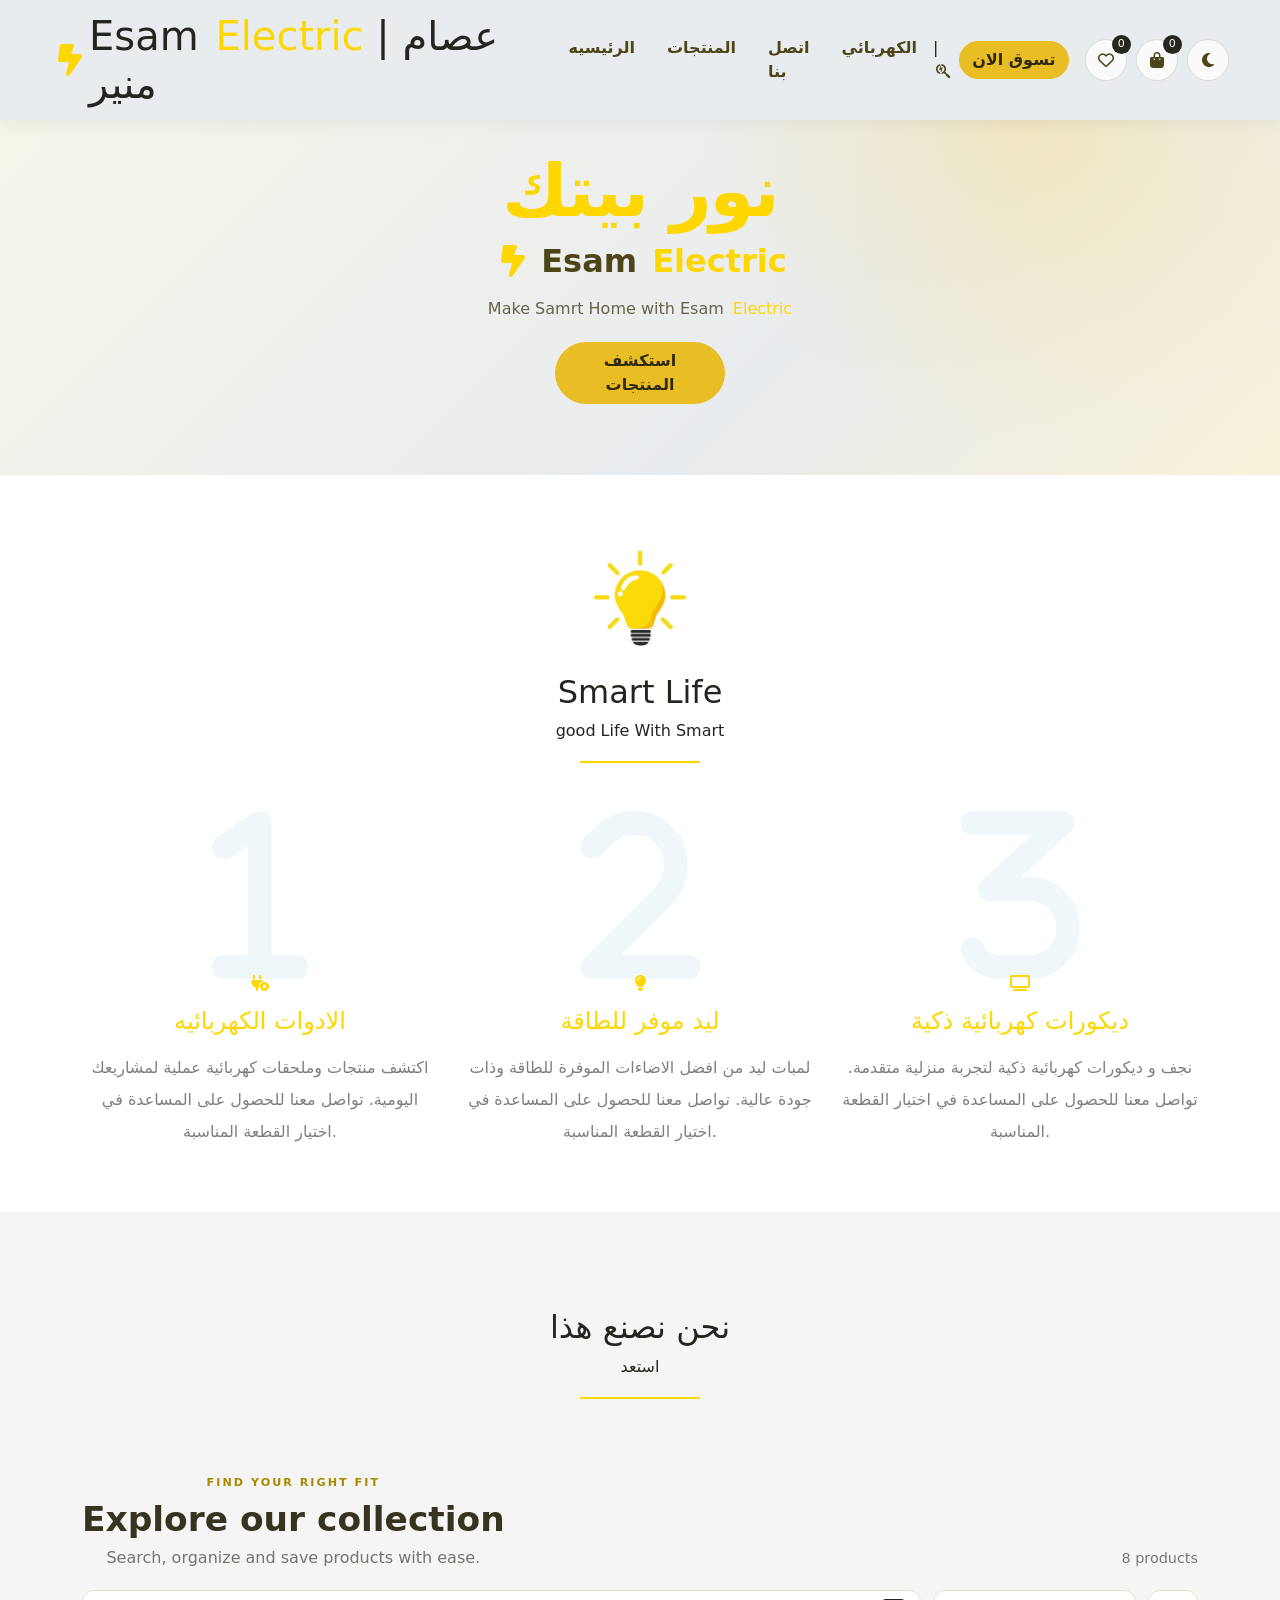
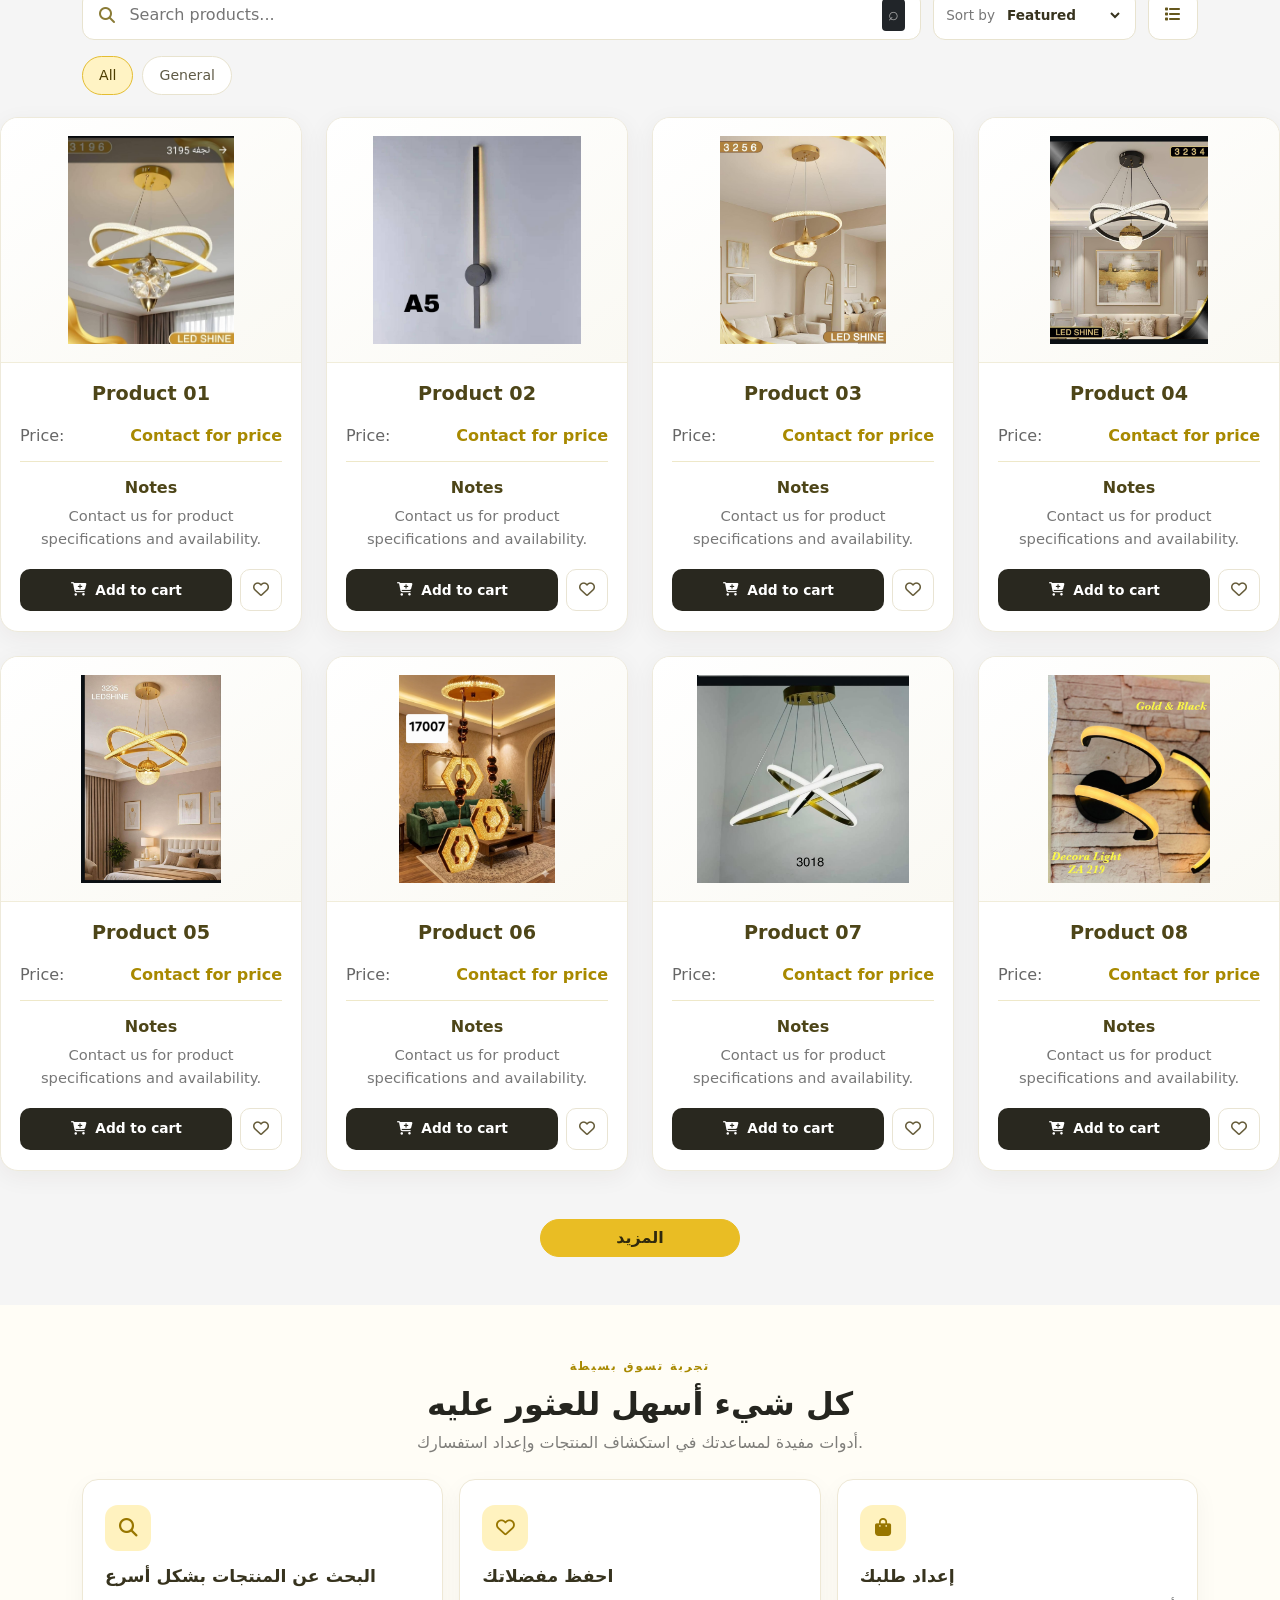
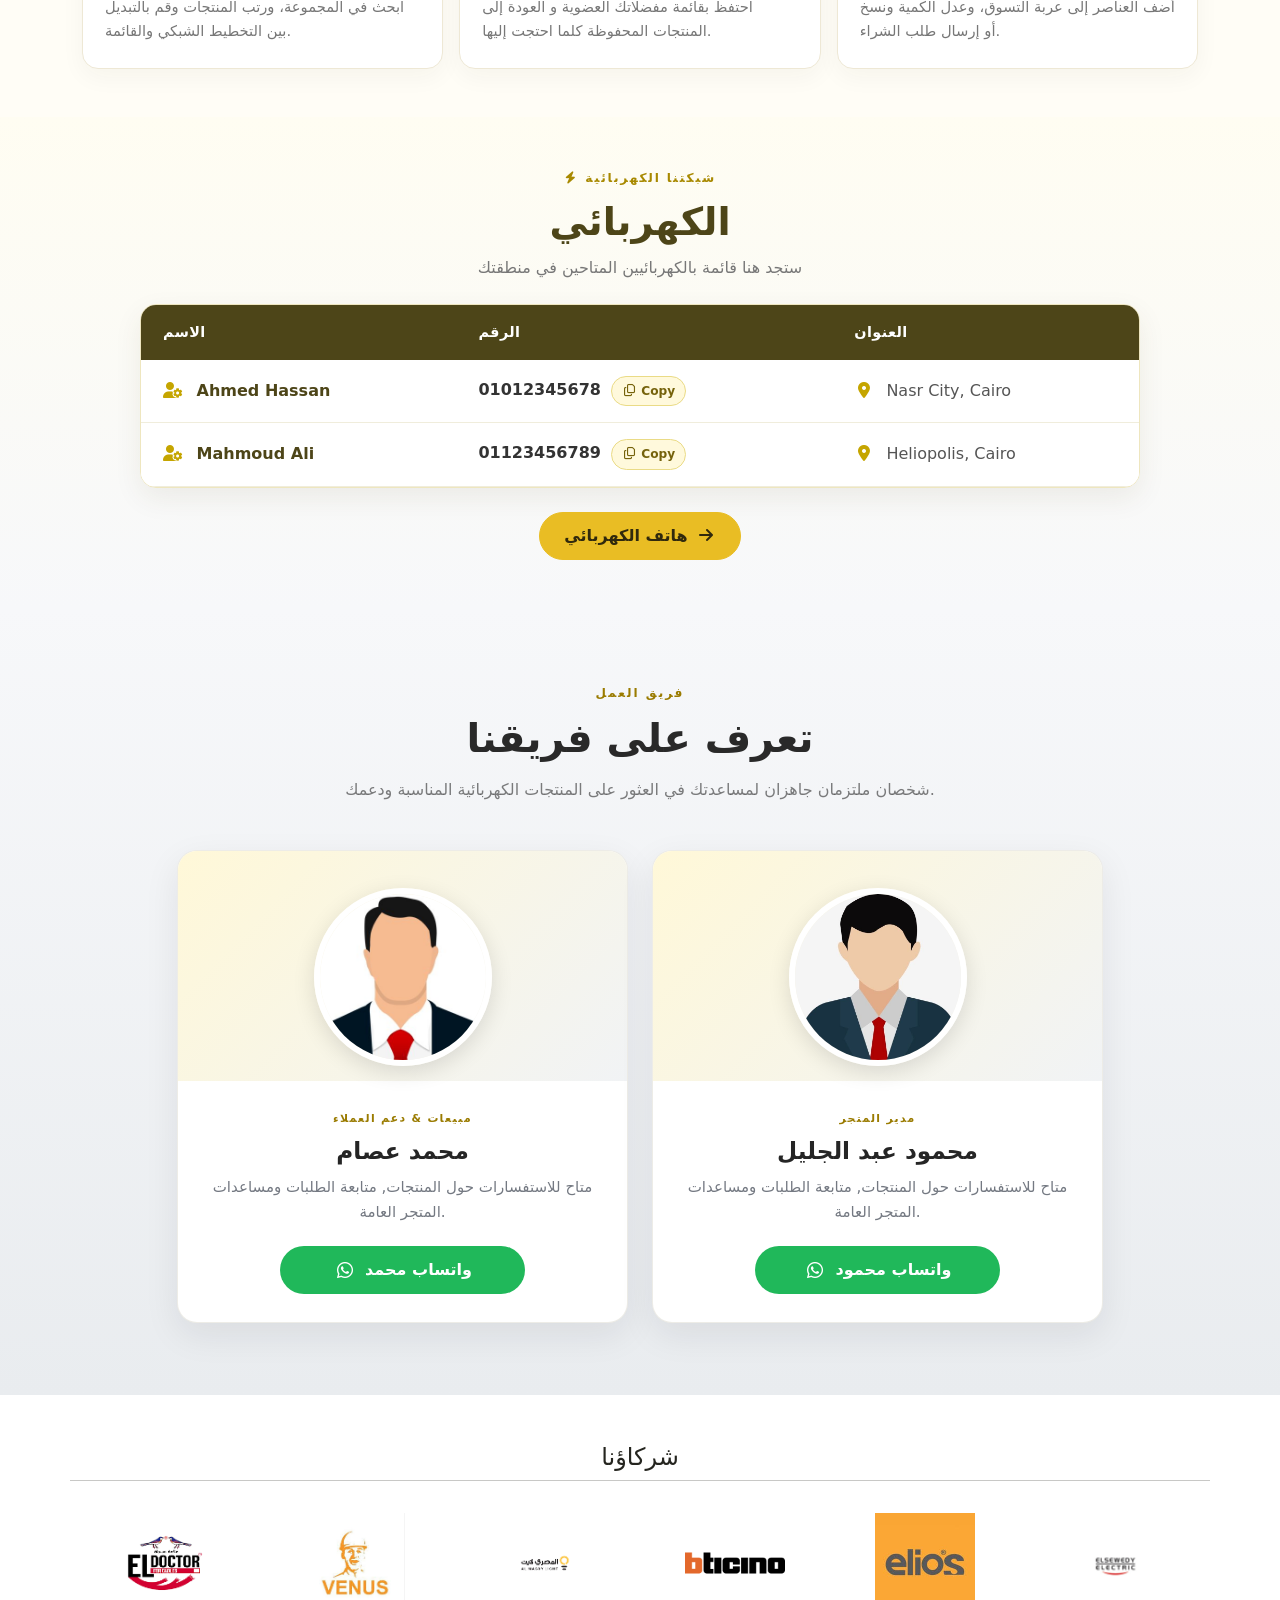
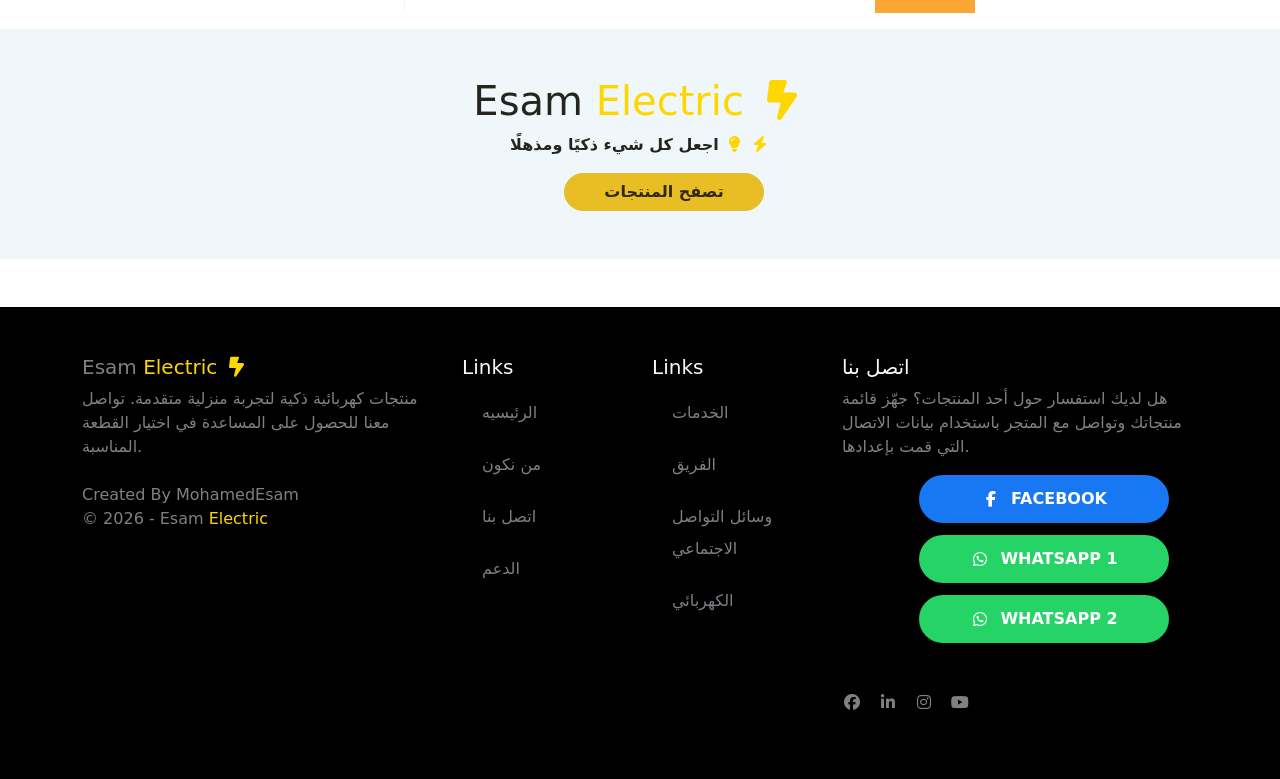
==== commit e0396765: "Translate product details and navigation to Arabic for improved accessibility" ====
--- a/index.html
+++ b/index.html
@@ -85,8 +85,7 @@
         <h6> Make Samrt Home with Esam <span class="electric ms-1">Electric</span></h6>
         <!-- START Button: text-uppercase btn main-btn btn-primary rounded-pill mb-3 --><a
           class="text-uppercase btn main-btn btn-primary rounded-pill mb-3" href="products.html"
-          style="width: 170px;">Explore
-          Products</a><!-- END Button: text-uppercase btn main-btn btn-primary rounded-pill mb-3 -->
+          style="width: 170px;">استكشف المنتجات</a><!-- END Button: text-uppercase btn main-btn btn-primary rounded-pill mb-3 -->
 
       </div>
 
@@ -434,7 +433,7 @@
         <!-- بداية الزر (btn main-btn btn-primary text-uppercase rounded-pill): زر رئيسي للتنقل إلى صفحة المنتجات أو تنفيذ الإجراء الموضح في النص داخله. --><a
           class="btn main-btn btn-primary text-uppercase rounded-pill" href="products.html" id="readMoreBtn"
           style="width: 200px;">
-          Read More
+          المزيد
         </a><!-- نهاية الزر (btn main-btn btn-primary text-uppercase rounded-pill -->
 
       </div>
@@ -449,9 +448,9 @@
     <div class="container">
 
       <div class="text-center mb-4">
-        <span class="ee-kicker">A SIMPLE SHOPPING EXPERIENCE</span>
-        <h2 class="fw-bold mt-2">Everything easier to find</h2>
-        <p class="text-black-50">Useful tools to help you explore products and prepare your enquiry.</p>
+        <span class="ee-kicker">تجربة تسوق بسيطة</span>
+        <h2 class="fw-bold mt-2">كل شيء أسهل للعثور عليه</h2>
+        <p class="text-black-50">أدوات مفيدة لمساعدتك في استكشاف المنتجات وإعداد استفسارك.</p>
 
       </div>
 
@@ -460,24 +459,24 @@
         <div class="col-md-4">
           <!-- بداية Benefit card: بطاقة ميزة: تشرح إحدى الخدمات أو المزايا التي يوفرها المتجر للعميل. -->
           <article class="ee-benefit-card"><i class="fa-solid fa-magnifying-glass"></i>
-            <h3>Find products faster</h3>
-            <p>Search the collection, sort products and switch between grid and list layouts.</p>
+            <h3>البحث عن المنتجات بشكل أسرع</h3>
+            <p>ابحث في المجموعة، ورتب المنتجات وقم بالتبديل بين التخطيط الشبكي والقائمة.</p>
           </article><!-- نهاية Benefit card -->
         </div>
 
         <div class="col-md-4">
           <!-- بداية Benefit card: بطاقة ميزة: تشرح إحدى الخدمات أو المزايا التي يوفرها المتجر للعميل. -->
           <article class="ee-benefit-card"><i class="fa-regular fa-heart"></i>
-            <h3>Save your favourites</h3>
-            <p>Keep a personal wishlist and return to saved products whenever you need them.</p>
+            <h3>احفظ مفضلاتك</h3>
+            <p>احتفظ بقائمة مفضلاتك العضوية و العودة إلى المنتجات المحفوظة كلما احتجت إليها.</p>
           </article><!-- نهاية Benefit card -->
         </div>
 
         <div class="col-md-4">
           <!-- بداية Benefit card: بطاقة ميزة: تشرح إحدى الخدمات أو المزايا التي يوفرها المتجر للعميل. -->
           <article class="ee-benefit-card"><i class="fa-solid fa-bag-shopping"></i>
-            <h3>Prepare your enquiry</h3>
-            <p>Add items to your cart, adjust quantities and copy or send your order request.</p>
+            <h3>إعداد طلبك</h3>
+            <p>أضف العناصر إلى عربة التسوق، وعدل الكمية ونسخ أو إرسال طلب الشراء.</p>
           </article><!-- نهاية Benefit card -->
         </div>
 
@@ -493,7 +492,7 @@
     <div class="container">
 
       <div class="directory-heading text-center mb-4">
-        <span class="directory-kicker"><i class="fa-solid fa-bolt"></i> OUR ELECTRICAL NETWORK</span>
+        <span class="directory-kicker"><i class="fa-solid fa-bolt"></i> شبكتنا الكهربائية</span>
         <h2>الكهربائي</h2>
         <p>ستجد هنا قائمة بالكهربائيين المتاحين في منطقتك</p>
 
@@ -547,10 +546,9 @@
   <section class="ourTeam text-center py-5" id="Team">
 
     <div class="container py-4">
-      <span class="team-eyebrow">THE PEOPLE BEHIND ESAM ELECTRIC</span>
-      <h2 class="fw-bold mb-3">Meet Our Team</h2>
-      <p class="text-black-50 mb-5 team-intro">Two dedicated people ready to help you find the right electrical products
-        and support.</p>
+      <span class="team-eyebrow">فريق العمل</span>
+      <h2 class="fw-bold mb-3">تعرف على فريقنا</h2>
+      <p class="text-black-50 mb-5 team-intro">شخصان ملتزمان جاهزان لمساعدتك في العثور على المنتجات الكهربائية المناسبة ودعمك.</p>
 
       <div class="row justify-content-center g-4 team-grid">
 
@@ -568,7 +566,7 @@
             </div>
 
             <div class="team-card-body">
-              <span class="team-role">SALES &amp; دعم العملاء</span>
+              <span class="team-role">مبيعات &amp; دعم العملاء</span>
               <h3>محمد عصام</h3>
               <p>متاح للاستفسارات حول المنتجات, متابعة الطلبات ومساعدات المتجر العامة.</p>
               <!-- START Button: team-whatsapp-btn): زر تفاعلي ينفذ الإجراء المحدد في الرابط أو حدث JavaScript المرتبط به.) --><a
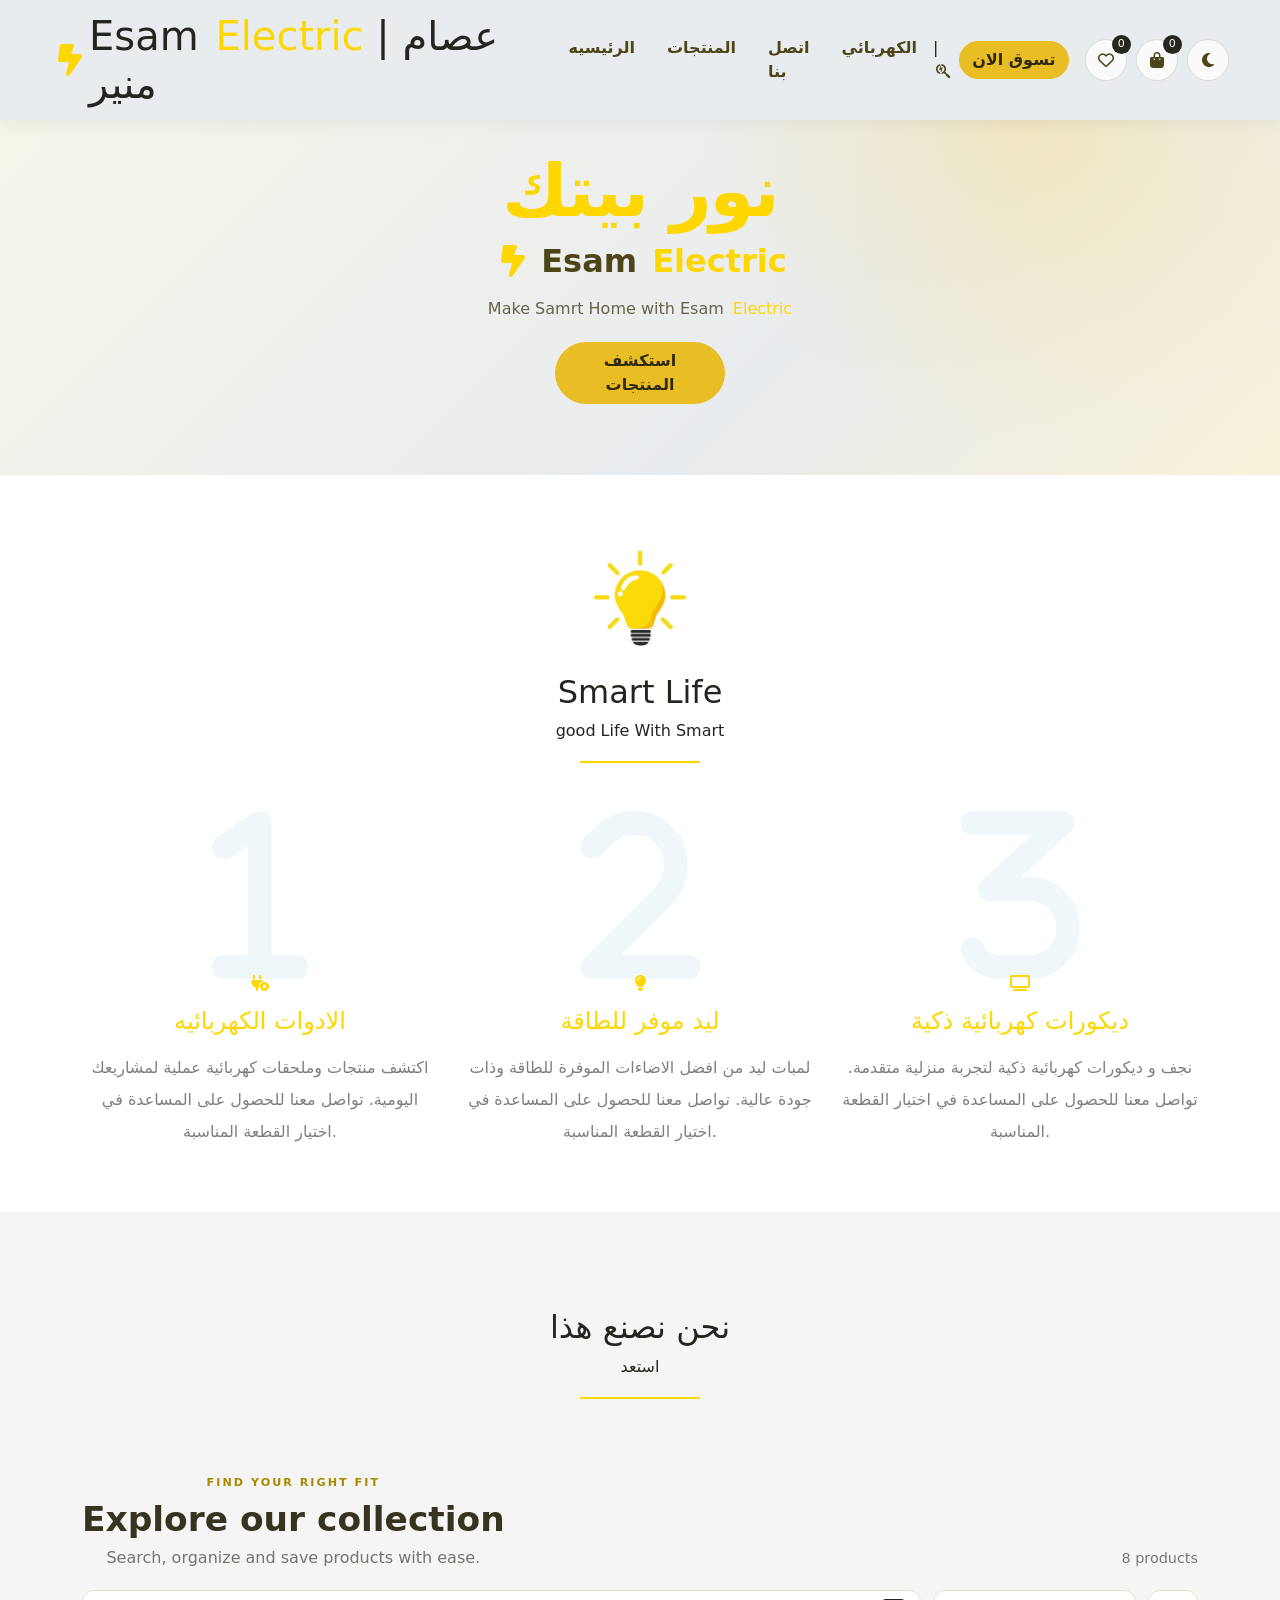
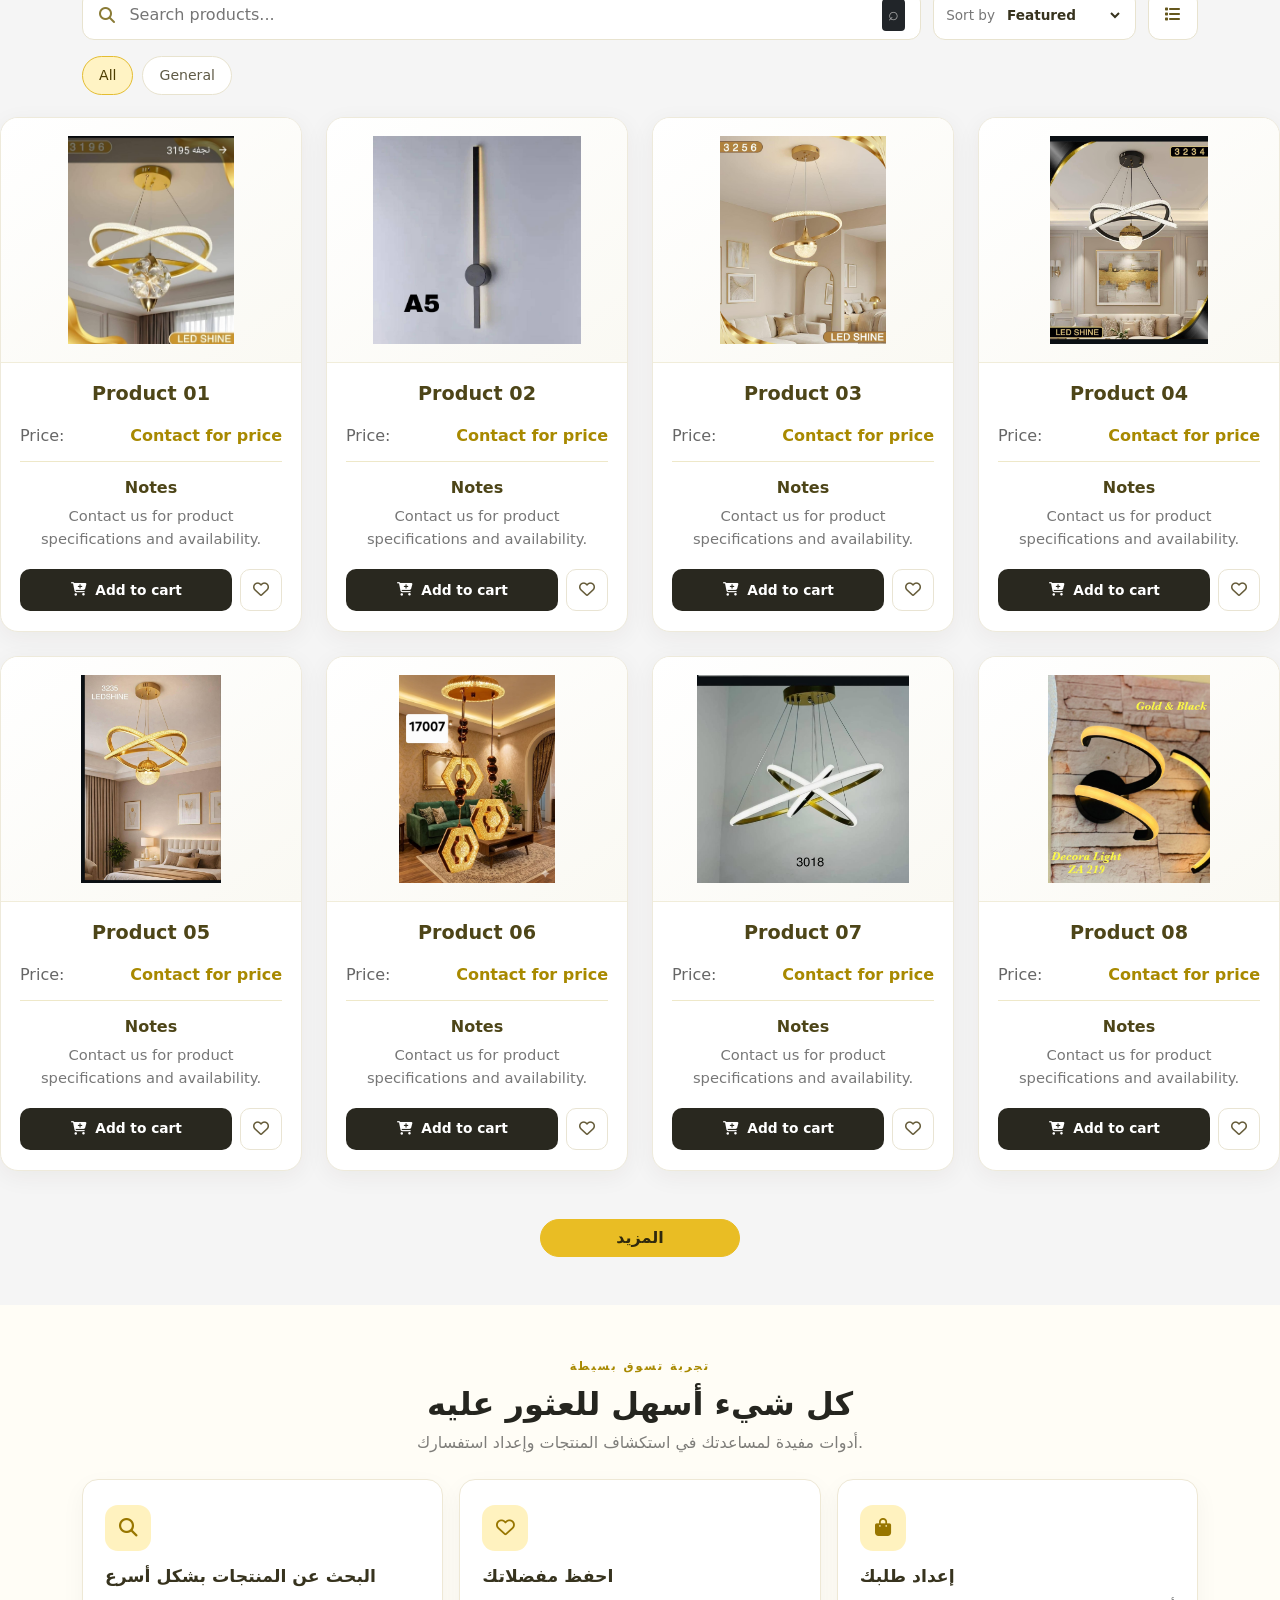
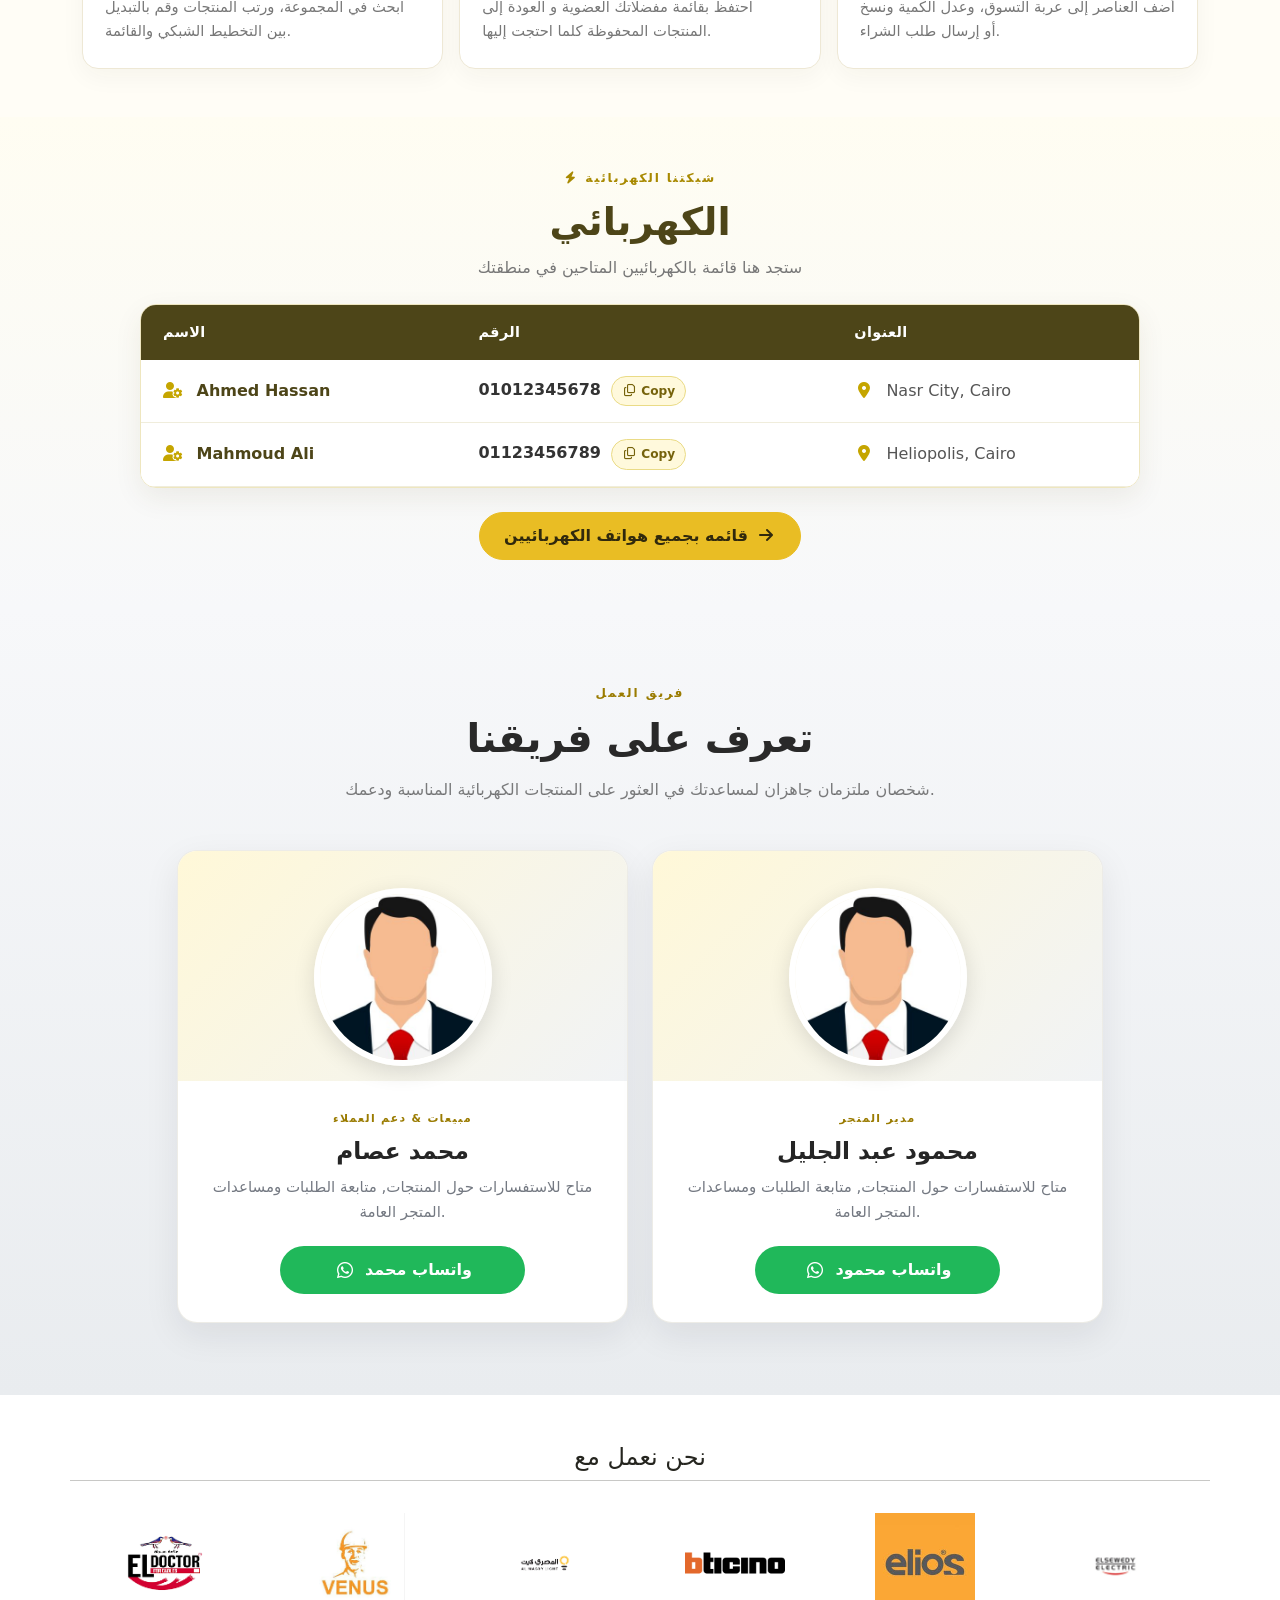
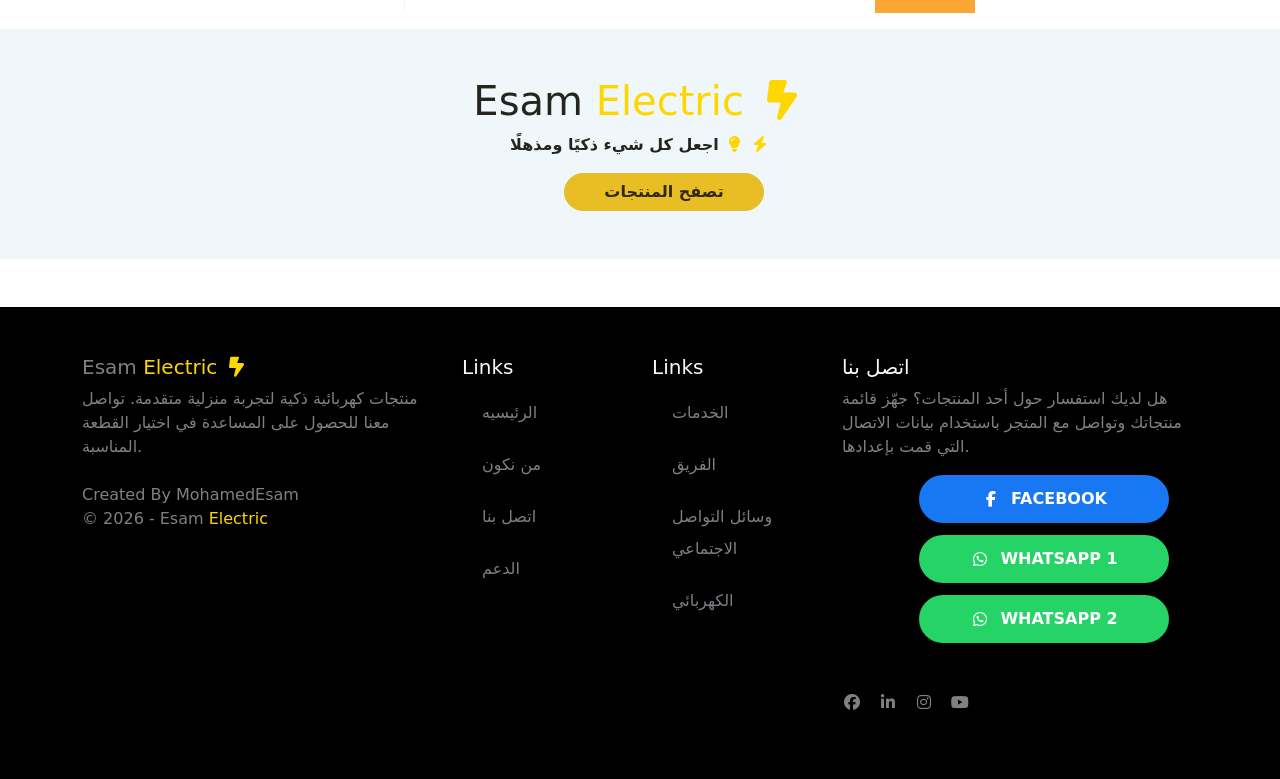
==== commit 201b16e8: "Update Arabic titles and text for better localization in index and products pages" ====
--- a/index.html
+++ b/index.html
@@ -533,7 +533,7 @@
 
       <div class="text-center mt-4">
         <!-- START Button: btn directory-order-button rounded-pill --><a class="btn directory-order-button rounded-pill"
-          href="Electrical Man.html"> هاتف الكهربائي<i
+          href="Electrical Man.html"> قائمه بجميع هواتف الكهربائيين<i
             class="fa-solid fa-arrow-right ms-2"></i></a><!-- END Button: btn directory-order-button rounded-pill -->
 
       </div>
@@ -588,7 +588,7 @@
 
             <div class="team-photo-wrap">
 
-              <img alt="Omar Khaled" class="team-photo" src="img/team-manager.jpg" />
+              <img alt="Omar Khaled" class="team-photo" src="img/Businessman User Avatar Wearing Suit With Red Tie, Avatar, Businessman Avatar, User Avatar PNG and Vector with Transparent Background for Free Download.jpg" />
 
 
             </div>
@@ -620,7 +620,7 @@
     <div class="container">
 
       <div class="row align-items-center">
-        <h4>شركاؤنا</h4>
+        <h4>نحن نعمل مع</h4>
         <hr />
 
         <div class="col-sm-6 col-md-4 col-lg-2 mt-3 mb-3">
